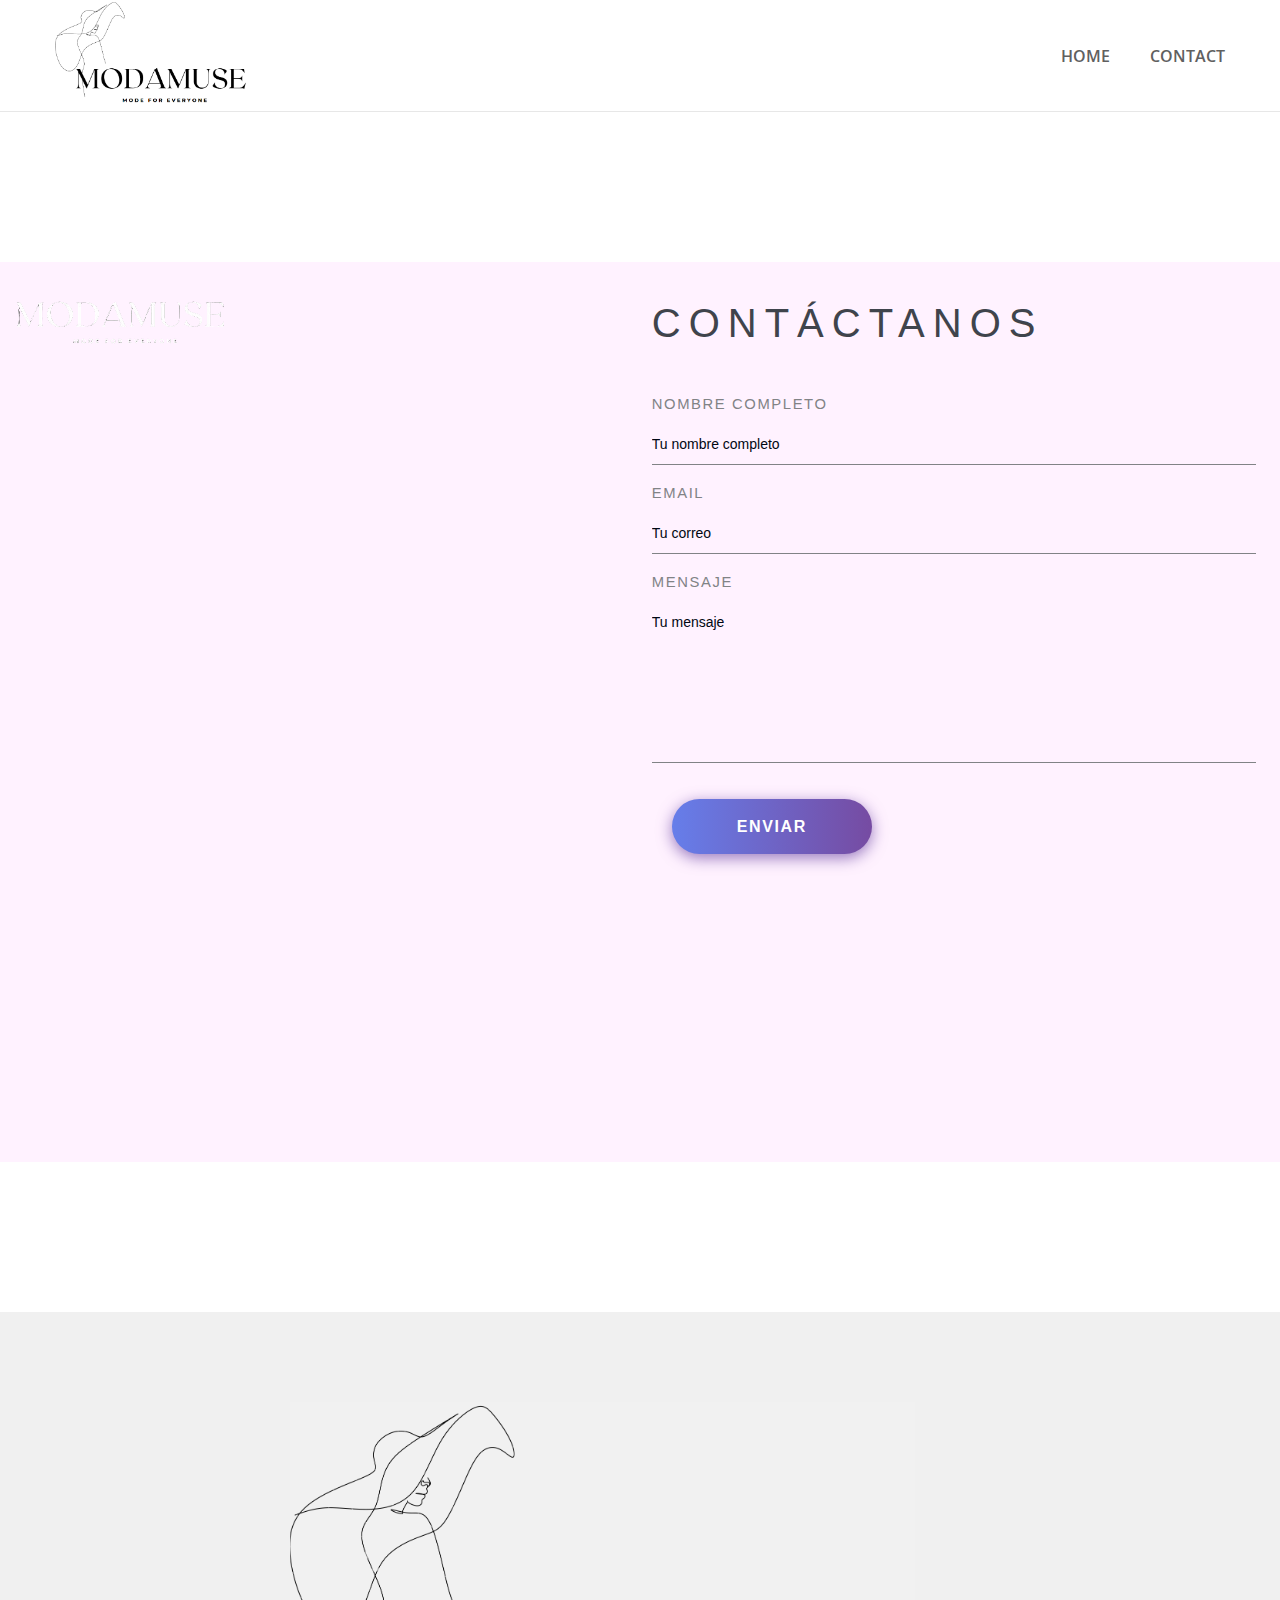
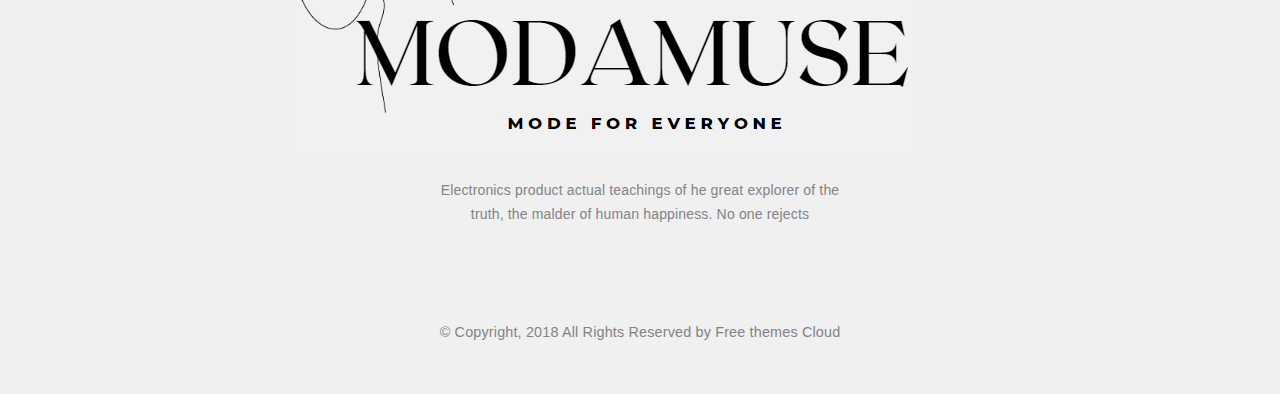
==== contact.html @ 62aa448e "Add" ====
<!doctype html>
<html class="no-js" lang="en">

<head>
    <meta charset="utf-8">
    <meta http-equiv="x-ua-compatible" content="ie=edge">
    <title>E&E - Electronics eCommerce Bootstrap4 HTML Template</title>
    <meta name="description" content="">
    <meta name="viewport" content="width=device-width, initial-scale=1">
    <!-- Favicon -->
    <link rel="shortcut icon" type="image/x-icon" href="assets/images/favicon.ico">
    
    <!-- CSS
	============================================ -->
   
    <!-- Bootstrap CSS -->
    <link rel="stylesheet" href="assets/css/bootstrap.min.css">
    
    <!-- Icon Font CSS -->
    <link rel="stylesheet" href="assets/css/icon-font.min.css">
    
    <!-- Plugins CSS -->
    <link rel="stylesheet" href="assets/css/plugins.css">
    
    <!-- Main Style CSS -->
    <link rel="stylesheet" href="assets/css/style.css">
    
    <!-- Modernizer JS -->
    <script src="assets/js/vendor/modernizr-2.8.3.min.js"></script>
</head>

<body>
    <!-- Header Section Start -->
<div class="header-section section">



    <!-- Header Bottom Start -->
    <div class="header-bottom header-bottom-one header-sticky" style="border-bottom: 1px solid rgba(0, 0, 0, 0.096);">
        <div class="container">
            <div class="row align-items-center justify-content-between">

                <div class="col mt-15 mb-15">
                    <!-- Logo Start -->
                    <div class="header-logo">
                        <a href="index.html">
                            <img src="assets/images/logomoda.png" alt="E&E - Electronics eCommerce Bootstrap4 HTML Template">
                            <img class="theme-dark" src="assets/images/logo-light.png" alt="E&E - Electronics eCommerce Bootstrap4 HTML Template">
                        </a>
                    </div><!-- Logo End -->
                </div>

                <div class="col order-12 order-lg-2 order-xl-2 d-none d-lg-block">
                    <!-- Main Menu Start -->
                    <div class="main-menu">
                        <nav>
                            <ul>
                                <li class="activ"><a href="index.html">HOME</a></li>                               
                                <li><a href="contact.html">CONTACT</a></li>
                            </ul>
                        </nav>
                    </div><!-- Main Menu End -->
                </div>

                
                
                <!-- Mobile Menu -->
                <div class="mobile-menu order-12 d-block d-lg-none col" style=""></div>

            </div>
        </div>
    </div><!-- Header Bottom End -->

    <div class="separación">

    </div>


    <div class="contact-container">
  <div class="left-col">
    <img class="logo" src="assets/images/modamusemini.png"/>
  </div>
  <div class="right-col">
    <div class="theme-switch-wrapper">
    <label class="theme-switch" for="checkbox">
       
        <div class="slider round"></div>
  </label>
  
</div>
    
    <h1>Contáctanos</h1>
  
    
    <form id="contact-form" method="post">
      <label for="name">Nombre Completo</label>
  <input type="text" id="name" name="name" placeholder="Tu nombre completo" required>
      <label for="email">Email</label>
  <input type="email" id="email" name="email" placeholder="Tu correo" required>
      <label for="message">Mensaje</label>
  <textarea rows="6" placeholder="Tu mensaje" id="message" name="message" required></textarea>
      <!--<a href="javascript:void(0)">--><button id="submit" class="btn-hover color-3">ENVIAR</button><!--</a>-->
  
</form>
<div id="error"></div>
<div id="success-msg"></div>
  </div>
</div>

<div class="separación">

</div>

<!-- Footer Section Start -->
<div class="footer-section section bg-ivory" style="background-color: #f0f0f0;">
   
    <!-- Footer Top Section Start -->
    <div class="footer-top-section section pt-90 pb-50">
        <div class="container">
           
            <!-- Footer Widget Start -->
            <div class="row">
                <div class="col mb-90">
                    <div class="footer-widget text-center">
                        <div class="footer-logo">
                            <img src="assets/images/footerlogo.png" alt="E&E - Electronics eCommerce Bootstrap4 HTML Template">
                            <img class="theme-dark" src="assets/images/logo-light.png" alt="E&E - Electronics eCommerce Bootstrap4 HTML Template">
                        </div>
                        <p>Electronics product actual teachings of  he great explorer of the truth, the malder of human happiness. No one rejects</p>
                    </div>
                </div>
            </div><!-- Footer Widget End -->
            
           
    <!-- Footer Bottom Section Start -->

        <div class="container" style="text-align: center;">
      
                
                <!-- Footer Copyright -->
            
                    <p ><b>&copy; Copyright, 2018 All Rights Reserved by <a href="https://freethemescloud.com/">Free themes Cloud</a></b></p>

                
               
                

        </div>

    
</div><!-- Footer Section End -->

    <!-- jQuery JS -->
<script src="assets/js/vendor/jquery-1.12.4.min.js"></script>
<!-- Popper JS -->
<script src="assets/js/popper.min.js"></script>
<!-- Bootstrap JS -->
<script src="assets/js/bootstrap.min.js"></script>
<!-- Plugins JS -->
<script src="assets/js/plugins.js"></script>

<!-- Main JS -->
<script src="assets/js/main.js"></script>
</body>

</html>
---- assets/css/icon-font.min.css ----
/**
 * @package IcoFont by ShapeBootstrap - https://shapebootstrap.net
 * @version 1.0.0 Beta
 * @author IcoFont http://icofont.com
 * @copyright Copyright (c) 2016 IcoFont
 * @license - http://icofont.com/license/
*/
@font-face{font-family:icofont;src:url(../fonts/icofont.eot?v=1.0.0-beta);src:url(../fonts/icofont.eot?v=1.0.0-beta#iefix) format('embedded-opentype'),url(../fonts/icofont.ttf?v=1.0.0-beta) format('truetype'),url(../fonts/icofont.woff?v=1.0.0-beta) format('woff'),url(../fonts/icofont.svg?v=1.0.0-beta#icofont) format('svg');font-weight:400;font-style:normal}.icofont{font-family:IcoFont!important;speak:none;font-style:normal;font-weight:400;font-variant:normal;text-transform:none;line-height:1;-webkit-font-smoothing:antialiased;-moz-osx-font-smoothing:grayscale}.icofont-angry-monster:before{content:"\e901"}.icofont-bathtub:before{content:"\e902"}.icofont-bird-wings:before{content:"\e903"}.icofont-bow:before{content:"\e904"}.icofont-brain-alt:before{content:"\e905"}.icofont-butterfly-alt:before{content:"\e906"}.icofont-castle:before{content:"\e907"}.icofont-circuit:before{content:"\e908"}.icofont-dart:before{content:"\e909"}.icofont-dice-alt:before{content:"\e90a"}.icofont-disability-race:before{content:"\e90b"}.icofont-diving-goggle:before{content:"\e90c"}.icofont-fire-alt:before{content:"\e90d"}.icofont-flame-torch:before{content:"\e90e"}.icofont-flora-flower:before{content:"\e90f"}.icofont-flora:before{content:"\e910"}.icofont-gift-box:before{content:"\e911"}.icofont-halloween-pumpkin:before{content:"\e912"}.icofont-hand-power:before{content:"\e913"}.icofont-hand-thunder:before{content:"\e914"}.icofont-king-crown:before{content:"\e915"}.icofont-king-monster:before{content:"\e916"}.icofont-love:before{content:"\e917"}.icofont-magician-hat:before{content:"\e918"}.icofont-native-american:before{content:"\e919"}.icofont-open-eye:before{content:"\e91a"}.icofont-owl-look:before{content:"\e91b"}.icofont-phoenix:before{content:"\e91c"}.icofont-queen-crown:before{content:"\e91d"}.icofont-robot-face:before{content:"\e91e"}.icofont-sand-clock:before{content:"\e91f"}.icofont-shield-alt:before{content:"\e920"}.icofont-ship-wheel:before{content:"\e921"}.icofont-skull-danger:before{content:"\e922"}.icofont-skull-face:before{content:"\e923"}.icofont-snail:before{content:"\e924"}.icofont-snow-alt:before{content:"\e925"}.icofont-snow-flake:before{content:"\e926"}.icofont-snowmobile:before{content:"\e927"}.icofont-space-shuttle:before{content:"\e928"}.icofont-star-shape:before{content:"\e929"}.icofont-swirl:before{content:"\e92a"}.icofont-tattoo-wing:before{content:"\e92b"}.icofont-throne:before{content:"\e92c"}.icofont-touch:before{content:"\e92d"}.icofont-tree-alt:before{content:"\e92e"}.icofont-triangle:before{content:"\e92f"}.icofont-unity-hand:before{content:"\e930"}.icofont-weed:before{content:"\e931"}.icofont-woman-bird:before{content:"\e932"}.icofont-animal-bat:before{content:"\e933"}.icofont-animal-bear-tracks:before{content:"\e934"}.icofont-animal-bear:before{content:"\e935"}.icofont-animal-bird-alt:before{content:"\e936"}.icofont-animal-bird:before{content:"\e937"}.icofont-animal-bone:before{content:"\e938"}.icofont-animal-bull:before{content:"\e939"}.icofont-animal-camel-alt:before{content:"\e93a"}.icofont-animal-camel-head:before{content:"\e93b"}.icofont-animal-camel:before{content:"\e93c"}.icofont-animal-cat-alt-1:before{content:"\e93d"}.icofont-animal-cat-alt-2:before{content:"\e93e"}.icofont-animal-cat-alt-3:before{content:"\e93f"}.icofont-animal-cat-alt-4:before{content:"\e940"}.icofont-animal-cat-with-dog:before{content:"\e941"}.icofont-animal-cat:before{content:"\e942"}.icofont-animal-cow-head:before{content:"\e943"}.icofont-animal-cow:before{content:"\e944"}.icofont-animal-crab:before{content:"\e945"}.icofont-animal-crocodile:before{content:"\e946"}.icofont-animal-deer-head:before{content:"\e947"}.icofont-animal-dog-alt:before{content:"\e948"}.icofont-animal-dog-barking:before{content:"\e949"}.icofont-animal-dog:before{content:"\e94a"}.icofont-animal-dolphin:before{content:"\e94b"}.icofont-animal-duck-tracks:before{content:"\e94c"}.icofont-animal-eagle-head:before{content:"\e94d"}.icofont-animal-eaten-fish:before{content:"\e94e"}.icofont-animal-elephant-alt:before{content:"\e94f"}.icofont-animal-elephant-head-alt:before{content:"\e950"}.icofont-animal-elephant-head:before{content:"\e951"}.icofont-animal-elephant:before{content:"\e952"}.icofont-animal-elk:before{content:"\e953"}.icofont-animal-fish-alt-1:before{content:"\e954"}.icofont-animal-fish-alt-2:before{content:"\e955"}.icofont-animal-fish-alt-3:before{content:"\e956"}.icofont-animal-fish-alt-4:before{content:"\e957"}.icofont-animal-fish:before{content:"\e958"}.icofont-animal-fox-alt:before{content:"\e959"}.icofont-animal-fox:before{content:"\e95a"}.icofont-animal-frog-tracks:before{content:"\e95b"}.icofont-animal-frog:before{content:"\e95c"}.icofont-animal-froggy:before{content:"\e95d"}.icofont-animal-giraffe-alt:before{content:"\e95e"}.icofont-animal-giraffe:before{content:"\e95f"}.icofont-animal-goat-head-alt-1:before{content:"\e960"}.icofont-animal-goat-head-alt-2:before{content:"\e961"}.icofont-animal-goat-head:before{content:"\e962"}.icofont-animal-gorilla:before{content:"\e963"}.icofont-animal-hen-tracks:before{content:"\e964"}.icofont-animal-horse-head-alt-1:before{content:"\e965"}.icofont-animal-horse-head-alt-2:before{content:"\e966"}.icofont-animal-horse-head:before{content:"\e967"}.icofont-animal-horse-tracks:before{content:"\e968"}.icofont-animal-jellyfish:before{content:"\e969"}.icofont-animal-kangaroo:before{content:"\e96a"}.icofont-animal-lemur:before{content:"\e96b"}.icofont-animal-lion-alt:before{content:"\e96c"}.icofont-animal-lion-head-alt:before{content:"\e96d"}.icofont-animal-lion-head:before{content:"\e96e"}.icofont-animal-lion:before{content:"\e96f"}.icofont-animal-monkey-alt-1:before{content:"\e970"}.icofont-animal-monkey-alt-2:before{content:"\e971"}.icofont-animal-monkey-alt-3:before{content:"\e972"}.icofont-animal-monkey:before{content:"\e973"}.icofont-animal-octopus-alt:before{content:"\e974"}.icofont-animal-octopus:before{content:"\e975"}.icofont-animal-owl:before{content:"\e976"}.icofont-animal-panda-alt:before{content:"\e977"}.icofont-animal-panda:before{content:"\e978"}.icofont-animal-panther:before{content:"\e979"}.icofont-animal-parrot-lip:before{content:"\e97a"}.icofont-animal-parrot:before{content:"\e97b"}.icofont-animal-paw:before{content:"\e97c"}.icofont-animal-pelican:before{content:"\e97d"}.icofont-animal-penguin:before{content:"\e97e"}.icofont-animal-pig-alt:before{content:"\e97f"}.icofont-animal-pig:before{content:"\e980"}.icofont-animal-pigeon-alt:before{content:"\e981"}.icofont-animal-pigeon:before{content:"\e982"}.icofont-animal-pigeons:before{content:"\e983"}.icofont-animal-rabbit-running:before{content:"\e984"}.icofont-animal-rat-alt:before{content:"\e985"}.icofont-animal-rhino-head:before{content:"\e986"}.icofont-animal-rhino:before{content:"\e987"}.icofont-animal-rooster:before{content:"\e988"}.icofont-animal-seahorse:before{content:"\e989"}.icofont-animal-seal:before{content:"\e98a"}.icofont-animal-shrimp:before{content:"\e98b"}.icofont-animal-snail-alt-1:before{content:"\e98c"}.icofont-animal-snail-alt-2:before{content:"\e98d"}.icofont-animal-snail:before{content:"\e98e"}.icofont-animal-snake:before{content:"\e98f"}.icofont-animal-squid:before{content:"\e990"}.icofont-animal-squirrel:before{content:"\e991"}.icofont-animal-tiger-alt:before{content:"\e992"}.icofont-animal-tiger:before{content:"\e993"}.icofont-animal-turtle:before{content:"\e994"}.icofont-animal-whale:before{content:"\e995"}.icofont-animal-woodpecker:before{content:"\e996"}.icofont-animal-zebra:before{content:"\e997"}.icofont-brand-acer:before{content:"\e998"}.icofont-brand-adidas:before{content:"\e999"}.icofont-brand-adobe:before{content:"\e99a"}.icofont-brand-air-new-zealand:before{content:"\e99b"}.icofont-brand-airbnb:before{content:"\e99c"}.icofont-brand-aircell:before{content:"\e99d"}.icofont-brand-airtel:before{content:"\e99e"}.icofont-brand-alcatel:before{content:"\e99f"}.icofont-brand-alibaba:before{content:"\e9a0"}.icofont-brand-aliexpress:before{content:"\e9a1"}.icofont-brand-alipay:before{content:"\e9a2"}.icofont-brand-amazon:before{content:"\e9a3"}.icofont-brand-amd:before{content:"\e9a4"}.icofont-brand-american-airlines:before{content:"\e9a5"}.icofont-brand-android-robot:before{content:"\e9a6"}.icofont-brand-android:before{content:"\e9a7"}.icofont-brand-aol:before{content:"\e9a8"}.icofont-brand-apple:before{content:"\e9a9"}.icofont-brand-appstore:before{content:"\e9aa"}.icofont-brand-asus:before{content:"\e9ab"}.icofont-brand-ati:before{content:"\e9ac"}.icofont-brand-att:before{content:"\e9ad"}.icofont-brand-audi:before{content:"\e9ae"}.icofont-brand-axiata:before{content:"\e9af"}.icofont-brand-bada:before{content:"\e9b0"}.icofont-brand-bbc:before{content:"\e9b1"}.icofont-brand-bing:before{content:"\e9b2"}.icofont-brand-blackberry:before{content:"\e9b3"}.icofont-brand-bmw:before{content:"\e9b4"}.icofont-brand-box:before{content:"\e9b5"}.icofont-brand-burger-king:before{content:"\e9b6"}.icofont-brand-business-insider:before{content:"\e9b7"}.icofont-brand-buzzfeed:before{content:"\e9b8"}.icofont-brand-cannon:before{content:"\e9b9"}.icofont-brand-casio:before{content:"\e9ba"}.icofont-brand-china-mobile:before{content:"\e9bb"}.icofont-brand-china-telecom:before{content:"\e9bc"}.icofont-brand-china-unicom:before{content:"\e9bd"}.icofont-brand-cisco:before{content:"\e9be"}.icofont-brand-citibank:before{content:"\e9bf"}.icofont-brand-cnet:before{content:"\e9c0"}.icofont-brand-cnn:before{content:"\e9c1"}.icofont-brand-cocal-cola:before{content:"\e9c2"}.icofont-brand-compaq:before{content:"\e9c3"}.icofont-brand-copy:before{content:"\e9c4"}.icofont-brand-debian:before{content:"\e9c5"}.icofont-brand-delicious:before{content:"\e9c6"}.icofont-brand-dell:before{content:"\e9c7"}.icofont-brand-designbump:before{content:"\e9c8"}.icofont-brand-designfloat:before{content:"\e9c9"}.icofont-brand-disney:before{content:"\e9ca"}.icofont-brand-dodge:before{content:"\e9cb"}.icofont-brand-dove:before{content:"\e9cc"}.icofont-brand-ebay:before{content:"\e9cd"}.icofont-brand-eleven:before{content:"\e9ce"}.icofont-brand-emirates:before{content:"\e9cf"}.icofont-brand-espn:before{content:"\e9d0"}.icofont-brand-etihad-airways:before{content:"\e9d1"}.icofont-brand-etisalat:before{content:"\e9d2"}.icofont-brand-etsy:before{content:"\e9d3"}.icofont-brand-facebook:before{content:"\e9d4"}.icofont-brand-fastrack:before{content:"\e9d5"}.icofont-brand-fedex:before{content:"\e9d6"}.icofont-brand-ferrari:before{content:"\e9d7"}.icofont-brand-fitbit:before{content:"\e9d8"}.icofont-brand-flikr:before{content:"\e9d9"}.icofont-brand-forbes:before{content:"\e9da"}.icofont-brand-foursquare:before{content:"\e9db"}.icofont-brand-fox:before{content:"\e9dc"}.icofont-brand-foxconn:before{content:"\e9dd"}.icofont-brand-fujitsu:before{content:"\e9de"}.icofont-brand-general-electric:before{content:"\e9df"}.icofont-brand-gillette:before{content:"\e9e0"}.icofont-brand-gizmodo:before{content:"\e9e1"}.icofont-brand-gnome:before{content:"\e9e2"}.icofont-brand-google:before{content:"\e9e3"}.icofont-brand-gopro:before{content:"\e9e4"}.icofont-brand-gucci:before{content:"\e9e5"}.icofont-brand-hallmark:before{content:"\e9e6"}.icofont-brand-hi5:before{content:"\e9e7"}.icofont-brand-honda:before{content:"\e9e8"}.icofont-brand-hp:before{content:"\e9e9"}.icofont-brand-hsbc:before{content:"\e9ea"}.icofont-brand-htc:before{content:"\e9eb"}.icofont-brand-huawei:before{content:"\e9ec"}.icofont-brand-hulu:before{content:"\e9ed"}.icofont-brand-hyundai:before{content:"\e9ee"}.icofont-brand-ibm:before{content:"\e9ef"}.icofont-brand-icofont:before{content:"\e9f0"}.icofont-brand-icq:before{content:"\e9f1"}.icofont-brand-ikea:before{content:"\e9f2"}.icofont-brand-imdb:before{content:"\e9f3"}.icofont-brand-indiegogo:before{content:"\e9f4"}.icofont-brand-intel:before{content:"\e9f5"}.icofont-brand-ipair:before{content:"\e9f6"}.icofont-brand-jaguar:before{content:"\e9f7"}.icofont-brand-java:before{content:"\e9f8"}.icofont-brand-joomshaper:before{content:"\e9f9"}.icofont-brand-kickstarter:before{content:"\e9fa"}.icofont-brand-kik:before{content:"\e9fb"}.icofont-brand-lastfm:before{content:"\e9fc"}.icofont-brand-lego:before{content:"\e9fd"}.icofont-brand-lenovo:before{content:"\e9fe"}.icofont-brand-levis:before{content:"\e9ff"}.icofont-brand-lexus:before{content:"\ea00"}.icofont-brand-lg:before{content:"\ea01"}.icofont-brand-life-hacker:before{content:"\ea02"}.icofont-brand-line-messenger:before{content:"\ea03"}.icofont-brand-linkedin:before{content:"\ea04"}.icofont-brand-linux-mint:before{content:"\ea05"}.icofont-brand-linux:before{content:"\ea06"}.icofont-brand-lionix:before{content:"\ea07"}.icofont-brand-live-messenger:before{content:"\ea08"}.icofont-brand-loreal:before{content:"\ea09"}.icofont-brand-louis-vuitton:before{content:"\ea0a"}.icofont-brand-mac-os:before{content:"\ea0b"}.icofont-brand-marvel-app:before{content:"\ea0c"}.icofont-brand-mashable:before{content:"\ea0d"}.icofont-brand-mazda:before{content:"\ea0e"}.icofont-brand-mcdonals:before{content:"\ea0f"}.icofont-brand-mercedes:before{content:"\ea10"}.icofont-brand-micromax:before{content:"\ea11"}.icofont-brand-microsoft:before{content:"\ea12"}.icofont-brand-mobileme:before{content:"\ea13"}.icofont-brand-mobily:before{content:"\ea14"}.icofont-brand-motorola:before{content:"\ea15"}.icofont-brand-msi:before{content:"\ea16"}.icofont-brand-mts:before{content:"\ea17"}.icofont-brand-myspace:before{content:"\ea18"}.icofont-brand-mytv:before{content:"\ea19"}.icofont-brand-nasa:before{content:"\ea1a"}.icofont-brand-natgeo:before{content:"\ea1b"}.icofont-brand-nbc:before{content:"\ea1c"}.icofont-brand-nescafe:before{content:"\ea1d"}.icofont-brand-nestle:before{content:"\ea1e"}.icofont-brand-netflix:before{content:"\ea1f"}.icofont-brand-nexus:before{content:"\ea20"}.icofont-brand-nike:before{content:"\ea21"}.icofont-brand-nokia:before{content:"\ea22"}.icofont-brand-nvidia:before{content:"\ea23"}.icofont-brand-omega:before{content:"\ea24"}.icofont-brand-opensuse:before{content:"\ea25"}.icofont-brand-oracle:before{content:"\ea26"}.icofont-brand-panasonic:before{content:"\ea27"}.icofont-brand-paypal:before{content:"\ea28"}.icofont-brand-pepsi:before{content:"\ea29"}.icofont-brand-philips:before{content:"\ea2a"}.icofont-brand-pizza-hut:before{content:"\ea2b"}.icofont-brand-playstation:before{content:"\ea2c"}.icofont-brand-puma:before{content:"\ea2d"}.icofont-brand-qatar-air:before{content:"\ea2e"}.icofont-brand-qvc:before{content:"\ea2f"}.icofont-brand-readernaut:before{content:"\ea30"}.icofont-brand-redbull:before{content:"\ea31"}.icofont-brand-reebok:before{content:"\ea32"}.icofont-brand-reuters:before{content:"\ea33"}.icofont-brand-Samsome:before{content:"\ea34"}.icofont-brand-sap:before{content:"\ea35"}.icofont-brand-saudia-airlines:before{content:"\ea36"}.icofont-brand-scribd:before{content:"\ea37"}.icofont-brand-shell:before{content:"\ea38"}.icofont-brand-siemens:before{content:"\ea39"}.icofont-brand-sk-telecom:before{content:"\ea3a"}.icofont-brand-slideshare:before{content:"\ea3b"}.icofont-brand-smashing-magazine:before{content:"\ea3c"}.icofont-brand-snapchat:before{content:"\ea3d"}.icofont-brand-sony-ericsson:before{content:"\ea3e"}.icofont-brand-sony:before{content:"\ea3f"}.icofont-brand-soundcloud:before{content:"\ea40"}.icofont-brand-sprint:before{content:"\ea41"}.icofont-brand-squidoo:before{content:"\ea42"}.icofont-brand-starbucks:before{content:"\ea43"}.icofont-brand-stc:before{content:"\ea44"}.icofont-brand-steam:before{content:"\ea45"}.icofont-brand-suzuki:before{content:"\ea46"}.icofont-brand-symbian:before{content:"\ea47"}.icofont-brand-t-mobile:before{content:"\ea48"}.icofont-brand-tango:before{content:"\ea49"}.icofont-brand-target:before{content:"\ea4a"}.icofont-brand-tata-indicom:before{content:"\ea4b"}.icofont-brand-techcrunch:before{content:"\ea4c"}.icofont-brand-telenor:before{content:"\ea4d"}.icofont-brand-teliasonera:before{content:"\ea4e"}.icofont-brand-tesla:before{content:"\ea4f"}.icofont-brand-the-verge:before{content:"\ea50"}.icofont-brand-thenextweb:before{content:"\ea51"}.icofont-brand-toshiba:before{content:"\ea52"}.icofont-brand-toyota:before{content:"\ea53"}.icofont-brand-tribenet:before{content:"\ea54"}.icofont-brand-ubuntu:before{content:"\ea55"}.icofont-brand-unilever:before{content:"\ea56"}.icofont-brand-vaio:before{content:"\ea57"}.icofont-brand-verizon:before{content:"\ea58"}.icofont-brand-viber:before{content:"\ea59"}.icofont-brand-vodafone:before{content:"\ea5a"}.icofont-brand-volkswagen:before{content:"\ea5b"}.icofont-brand-walmart:before{content:"\ea5c"}.icofont-brand-warnerbros:before{content:"\ea5d"}.icofont-brand-whatsapp:before{content:"\ea5e"}.icofont-brand-wikipedia:before{content:"\ea5f"}.icofont-brand-windows:before{content:"\ea60"}.icofont-brand-wire:before{content:"\ea61"}.icofont-brand-yahoobuzz:before{content:"\ea62"}.icofont-brand-yamaha:before{content:"\ea63"}.icofont-brand-youtube:before{content:"\ea64"}.icofont-brand-zain:before{content:"\ea65"}.icofont-bank-alt:before{content:"\ea66"}.icofont-barcode:before{content:"\ea67"}.icofont-basket:before{content:"\ea68"}.icofont-bill-alt:before{content:"\ea69"}.icofont-billboard:before{content:"\ea6a"}.icofont-briefcase-alt-1:before{content:"\ea6b"}.icofont-briefcase-alt-2:before{content:"\ea6c"}.icofont-building-alt:before{content:"\ea6d"}.icofont-businessman:before{content:"\ea6e"}.icofont-businesswoman:before{content:"\ea6f"}.icofont-cart-alt:before{content:"\ea70"}.icofont-chair:before{content:"\ea71"}.icofont-clip:before{content:"\ea72"}.icofont-coins:before{content:"\ea73"}.icofont-company:before{content:"\ea74"}.icofont-contact-add:before{content:"\ea75"}.icofont-deal:before{content:"\ea76"}.icofont-files:before{content:"\ea77"}.icofont-growth:before{content:"\ea78"}.icofont-id-card:before{content:"\ea79"}.icofont-idea:before{content:"\ea7a"}.icofont-list:before{content:"\ea7b"}.icofont-meeting-add:before{content:"\ea7c"}.icofont-money-bag:before{content:"\ea7d"}.icofont-people:before{content:"\ea7e"}.icofont-pie-chart:before{content:"\ea7f"}.icofont-presentation-alt:before{content:"\ea80"}.icofont-stamp:before{content:"\ea81"}.icofont-stock-mobile:before{content:"\ea82"}.icofont-support:before{content:"\ea83"}.icofont-tasks-alt:before{content:"\ea84"}.icofont-wheel:before{content:"\ea85"}.icofont-chart-arrows-axis:before{content:"\ea86"}.icofont-chart-bar-graph:before{content:"\ea87"}.icofont-chart-flow-alt-1:before{content:"\ea88"}.icofont-chart-flow-alt-2:before{content:"\ea89"}.icofont-chart-flow:before{content:"\ea8a"}.icofont-chart-histogram-alt:before{content:"\ea8b"}.icofont-chart-histogram:before{content:"\ea8c"}.icofont-chart-line-alt:before{content:"\ea8d"}.icofont-chart-line:before{content:"\ea8e"}.icofont-chart-pie-alt:before{content:"\ea8f"}.icofont-chart-pie:before{content:"\ea90"}.icofont-chart-radar-graph:before{content:"\ea91"}.icofont-cur-afghani-false:before{content:"\ea92"}.icofont-cur-afghani-minus:before{content:"\ea93"}.icofont-cur-afghani-plus:before{content:"\ea94"}.icofont-cur-afghani-true:before{content:"\ea95"}.icofont-cur-afghani:before{content:"\ea96"}.icofont-cur-baht-false:before{content:"\ea97"}.icofont-cur-baht-minus:before{content:"\ea98"}.icofont-cur-baht-plus:before{content:"\ea99"}.icofont-cur-baht-true:before{content:"\ea9a"}.icofont-cur-baht:before{content:"\ea9b"}.icofont-cur-bitcoin-false:before{content:"\ea9c"}.icofont-cur-bitcoin-minus:before{content:"\ea9d"}.icofont-cur-bitcoin-plus:before{content:"\ea9e"}.icofont-cur-bitcoin-true:before{content:"\ea9f"}.icofont-cur-bitcoin:before{content:"\eaa0"}.icofont-cur-dollar-flase:before{content:"\eaa1"}.icofont-cur-dollar-minus:before{content:"\eaa2"}.icofont-cur-dollar-plus:before{content:"\eaa3"}.icofont-cur-dollar-true:before{content:"\eaa4"}.icofont-cur-dollar:before{content:"\eaa5"}.icofont-cur-dong-false:before{content:"\eaa6"}.icofont-cur-dong-minus:before{content:"\eaa7"}.icofont-cur-dong-plus:before{content:"\eaa8"}.icofont-cur-dong-true:before{content:"\eaa9"}.icofont-cur-dong:before{content:"\eaaa"}.icofont-cur-euro-false:before{content:"\eaab"}.icofont-cur-euro-minus:before{content:"\eaac"}.icofont-cur-euro-plus:before{content:"\eaad"}.icofont-cur-euro-true:before{content:"\eaae"}.icofont-cur-euro:before{content:"\eaaf"}.icofont-cur-frank-false:before{content:"\eab0"}.icofont-cur-frank-minus:before{content:"\eab1"}.icofont-cur-frank-plus:before{content:"\eab2"}.icofont-cur-frank-true:before{content:"\eab3"}.icofont-cur-frank:before{content:"\eab4"}.icofont-cur-hryvnia-false:before{content:"\eab5"}.icofont-cur-hryvnia-minus:before{content:"\eab6"}.icofont-cur-hryvnia-plus:before{content:"\eab7"}.icofont-cur-hryvnia-true:before{content:"\eab8"}.icofont-cur-hryvnia:before{content:"\eab9"}.icofont-cur-lira-false:before{content:"\eaba"}.icofont-cur-lira-minus:before{content:"\eabb"}.icofont-cur-lira-plus:before{content:"\eabc"}.icofont-cur-lira-true:before{content:"\eabd"}.icofont-cur-lira:before{content:"\eabe"}.icofont-cur-peseta-false:before{content:"\eabf"}.icofont-cur-peseta-minus:before{content:"\eac0"}.icofont-cur-peseta-plus:before{content:"\eac1"}.icofont-cur-peseta-true:before{content:"\eac2"}.icofont-cur-peseta:before{content:"\eac3"}.icofont-cur-peso-false:before{content:"\eac4"}.icofont-cur-peso-minus:before{content:"\eac5"}.icofont-cur-peso-plus:before{content:"\eac6"}.icofont-cur-peso-true:before{content:"\eac7"}.icofont-cur-peso:before{content:"\eac8"}.icofont-cur-pound-false:before{content:"\eac9"}.icofont-cur-pound-minus:before{content:"\eaca"}.icofont-cur-pound-plus:before{content:"\eacb"}.icofont-cur-pound-true:before{content:"\eacc"}.icofont-cur-pound:before{content:"\eacd"}.icofont-cur-renminbi-false:before{content:"\eace"}.icofont-cur-renminbi-minus:before{content:"\eacf"}.icofont-cur-renminbi-plus:before{content:"\ead0"}.icofont-cur-renminbi-true:before{content:"\ead1"}.icofont-cur-renminbi:before{content:"\ead2"}.icofont-cur-riyal-false:before{content:"\ead3"}.icofont-cur-riyal-minus:before{content:"\ead4"}.icofont-cur-riyal-plus:before{content:"\ead5"}.icofont-cur-riyal-true:before{content:"\ead6"}.icofont-cur-riyal:before{content:"\ead7"}.icofont-cur-rouble-false:before{content:"\ead8"}.icofont-cur-rouble-minus:before{content:"\ead9"}.icofont-cur-rouble-plus:before{content:"\eada"}.icofont-cur-rouble-true:before{content:"\eadb"}.icofont-cur-rouble:before{content:"\eadc"}.icofont-cur-rupee-false:before{content:"\eadd"}.icofont-cur-rupee-minus:before{content:"\eade"}.icofont-cur-rupee-plus:before{content:"\eadf"}.icofont-cur-rupee-true:before{content:"\eae0"}.icofont-cur-rupee:before{content:"\eae1"}.icofont-cur-taka-false:before{content:"\eae2"}.icofont-cur-taka-minus:before{content:"\eae3"}.icofont-cur-taka-plus:before{content:"\eae4"}.icofont-cur-taka-true:before{content:"\eae5"}.icofont-cur-taka:before{content:"\eae6"}.icofont-cur-turkish-lira-false:before{content:"\eae7"}.icofont-cur-turkish-lira-minus:before{content:"\eae8"}.icofont-cur-turkish-lira-plus:before{content:"\eae9"}.icofont-cur-turkish-lira-true:before{content:"\eaea"}.icofont-cur-turkish-lira:before{content:"\eaeb"}.icofont-cur-won-false:before{content:"\eaec"}.icofont-cur-won-minus:before{content:"\eaed"}.icofont-cur-won-plus:before{content:"\eaee"}.icofont-cur-won-true:before{content:"\eaef"}.icofont-cur-won:before{content:"\eaf0"}.icofont-cur-yen-false:before{content:"\eaf1"}.icofont-cur-yen-minus:before{content:"\eaf2"}.icofont-cur-yen-plus:before{content:"\eaf3"}.icofont-cur-yen-true:before{content:"\eaf4"}.icofont-cur-yen:before{content:"\eaf5"}.icofont-android-nexus:before{content:"\eaf6"}.icofont-android-tablet:before{content:"\eaf7"}.icofont-apple-watch:before{content:"\eaf8"}.icofont-drwaing-tablet:before{content:"\eaf9"}.icofont-earphone:before{content:"\eafa"}.icofont-flash-drive:before{content:"\eafb"}.icofont-game-control:before{content:"\eafc"}.icofont-headphone-alt:before{content:"\eafd"}.icofont-htc-one:before{content:"\eafe"}.icofont-imac:before{content:"\eaff"}.icofont-ipad-touch:before{content:"\eb00"}.icofont-iphone:before{content:"\eb01"}.icofont-ipod-nano:before{content:"\eb02"}.icofont-ipod-touch:before{content:"\eb03"}.icofont-keyboard-alt:before{content:"\eb04"}.icofont-keyboard-wireless:before{content:"\eb05"}.icofont-laptop-alt:before{content:"\eb06"}.icofont-macbook:before{content:"\eb07"}.icofont-magic-mouse:before{content:"\eb08"}.icofont-microphone-alt:before{content:"\eb09"}.icofont-monitor:before{content:"\eb0a"}.icofont-mouse:before{content:"\eb0b"}.icofont-nintendo:before{content:"\eb0c"}.icofont-playstation:before{content:"\eb0d"}.icofont-psvita:before{content:"\eb0e"}.icofont-radio-mic:before{content:"\eb0f"}.icofont-refrigerator:before{content:"\eb10"}.icofont-Samsome-galaxy:before{content:"\eb11"}.icofont-surface-tablet:before{content:"\eb12"}.icofont-washing-machine:before{content:"\eb13"}.icofont-wifi-router:before{content:"\eb14"}.icofont-wii-u:before{content:"\eb15"}.icofont-windows-lumia:before{content:"\eb16"}.icofont-wireless-mouse:before{content:"\eb17"}.icofont-xbox-360:before{content:"\eb18"}.icofont-arrow-down:before{content:"\eb19"}.icofont-arrow-left:before{content:"\eb1a"}.icofont-arrow-right:before{content:"\eb1b"}.icofont-arrow-up:before{content:"\eb1c"}.icofont-block-down:before{content:"\eb1d"}.icofont-block-left:before{content:"\eb1e"}.icofont-block-right:before{content:"\eb1f"}.icofont-block-up:before{content:"\eb20"}.icofont-bubble-down:before{content:"\eb21"}.icofont-bubble-left:before{content:"\eb22"}.icofont-bubble-right:before{content:"\eb23"}.icofont-bubble-up:before{content:"\eb24"}.icofont-caret-down:before{content:"\eb25"}.icofont-caret-left:before{content:"\eb26"}.icofont-caret-right:before{content:"\eb27"}.icofont-caret-up:before{content:"\eb28"}.icofont-circled-down:before{content:"\eb29"}.icofont-circled-left:before{content:"\eb2a"}.icofont-circled-right:before{content:"\eb2b"}.icofont-circled-up:before{content:"\eb2c"}.icofont-collapse:before{content:"\eb2d"}.icofont-cursor-drag:before{content:"\eb2e"}.icofont-curved-double-left:before{content:"\eb2f"}.icofont-curved-double-right:before{content:"\eb30"}.icofont-curved-down:before{content:"\eb31"}.icofont-curved-left:before{content:"\eb32"}.icofont-curved-right:before{content:"\eb33"}.icofont-curved-up:before{content:"\eb34"}.icofont-dotted-down:before{content:"\eb35"}.icofont-dotted-left:before{content:"\eb36"}.icofont-dotted-right:before{content:"\eb37"}.icofont-dotted-up:before{content:"\eb38"}.icofont-double-left:before{content:"\eb39"}.icofont-double-right:before{content:"\eb3a"}.icofont-drag:before{content:"\eb3b"}.icofont-drag1:before{content:"\eb3c"}.icofont-drag2:before{content:"\eb3d"}.icofont-drag3:before{content:"\eb3e"}.icofont-expand-alt:before{content:"\eb3f"}.icofont-hand-down:before{content:"\eb40"}.icofont-hand-drag:before{content:"\eb41"}.icofont-hand-drag1:before{content:"\eb42"}.icofont-hand-drag2:before{content:"\eb43"}.icofont-hand-drawn-alt-down:before{content:"\eb44"}.icofont-hand-drawn-alt-left:before{content:"\eb45"}.icofont-hand-drawn-alt-right:before{content:"\eb46"}.icofont-hand-drawn-alt-up:before{content:"\eb47"}.icofont-hand-drawn-down:before{content:"\eb48"}.icofont-hand-drawn-left:before{content:"\eb49"}.icofont-hand-drawn-right:before{content:"\eb4a"}.icofont-hand-drawn-up:before{content:"\eb4b"}.icofont-hand-left:before{content:"\eb4c"}.icofont-hand-right:before{content:"\eb4d"}.icofont-hand-up:before{content:"\eb4e"}.icofont-line-block-down:before{content:"\eb4f"}.icofont-line-block-left:before{content:"\eb50"}.icofont-line-block-right:before{content:"\eb51"}.icofont-line-block-up:before{content:"\eb52"}.icofont-long-arrow-down:before{content:"\eb53"}.icofont-long-arrow-left:before{content:"\eb54"}.icofont-long-arrow-right:before{content:"\eb55"}.icofont-long-arrow-up:before{content:"\eb56"}.icofont-rounded-collapse:before{content:"\eb57"}.icofont-rounded-double-left:before{content:"\eb58"}.icofont-rounded-double-right:before{content:"\eb59"}.icofont-rounded-down:before{content:"\eb5a"}.icofont-rounded-expand:before{content:"\eb5b"}.icofont-rounded-left-down:before{content:"\eb5c"}.icofont-rounded-left-up:before{content:"\eb5d"}.icofont-rounded-left:before{content:"\eb5e"}.icofont-rounded-right-down:before{content:"\eb5f"}.icofont-rounded-right-up:before{content:"\eb60"}.icofont-rounded-right:before{content:"\eb61"}.icofont-rounded-up:before{content:"\eb62"}.icofont-scroll-bubble-down:before{content:"\eb63"}.icofont-scroll-bubble-left:before{content:"\eb64"}.icofont-scroll-bubble-right:before{content:"\eb65"}.icofont-scroll-bubble-up:before{content:"\eb66"}.icofont-scroll-double-down:before{content:"\eb67"}.icofont-scroll-double-left:before{content:"\eb68"}.icofont-scroll-double-right:before{content:"\eb69"}.icofont-scroll-double-up:before{content:"\eb6a"}.icofont-scroll-down:before{content:"\eb6b"}.icofont-scroll-left:before{content:"\eb6c"}.icofont-scroll-long-down:before{content:"\eb6d"}.icofont-scroll-long-left:before{content:"\eb6e"}.icofont-scroll-long-right:before{content:"\eb6f"}.icofont-scroll-long-up:before{content:"\eb70"}.icofont-scroll-right:before{content:"\eb71"}.icofont-scroll-up:before{content:"\eb72"}.icofont-simple-down:before{content:"\eb73"}.icofont-simple-left-down:before{content:"\eb74"}.icofont-simple-left-up:before{content:"\eb75"}.icofont-simple-left:before{content:"\eb76"}.icofont-simple-right-down:before{content:"\eb77"}.icofont-simple-right-up:before{content:"\eb78"}.icofont-simple-right:before{content:"\eb79"}.icofont-simple-up:before{content:"\eb7a"}.icofont-square-down:before{content:"\eb7b"}.icofont-square-left:before{content:"\eb7c"}.icofont-square-right:before{content:"\eb7d"}.icofont-square-up:before{content:"\eb7e"}.icofont-stylish-down:before{content:"\eb7f"}.icofont-stylish-left:before{content:"\eb80"}.icofont-stylish-right:before{content:"\eb81"}.icofont-stylish-up:before{content:"\eb82"}.icofont-swoosh-down:before{content:"\eb83"}.icofont-swoosh-left:before{content:"\eb84"}.icofont-swoosh-right:before{content:"\eb85"}.icofont-swoosh-up:before{content:"\eb86"}.icofont-thin-double-left:before{content:"\eb87"}.icofont-thin-double-right:before{content:"\eb88"}.icofont-thin-down:before{content:"\eb89"}.icofont-thin-left:before{content:"\eb8a"}.icofont-thin-right:before{content:"\eb8b"}.icofont-thin-up:before{content:"\eb8c"}.icofont-atom:before{content:"\eb8d"}.icofont-award:before{content:"\eb8e"}.icofont-bell-alt:before{content:"\eb8f"}.icofont-book-alt:before{content:"\eb90"}.icofont-brainstorming:before{content:"\eb91"}.icofont-certificate-alt-1:before{content:"\eb92"}.icofont-certificate-alt-2:before{content:"\eb93"}.icofont-dna-alt-2:before{content:"\eb94"}.icofont-education:before{content:"\eb95"}.icofont-electron:before{content:"\eb96"}.icofont-fountain-pen:before{content:"\eb97"}.icofont-globe-alt:before{content:"\eb98"}.icofont-graduate-alt:before{content:"\eb99"}.icofont-group-students:before{content:"\eb9a"}.icofont-hat-alt:before{content:"\eb9b"}.icofont-hat:before{content:"\eb9c"}.icofont-instrument:before{content:"\eb9d"}.icofont-lamp-light:before{content:"\eb9e"}.icofont-microscope-alt:before{content:"\eb9f"}.icofont-paper:before{content:"\eba0"}.icofont-pen-alt-4:before{content:"\eba1"}.icofont-pen-nib:before{content:"\eba2"}.icofont-pencil-alt-5:before{content:"\eba3"}.icofont-quill-pen:before{content:"\eba4"}.icofont-read-book-alt:before{content:"\eba5"}.icofont-read-book:before{content:"\eba6"}.icofont-school-bag:before{content:"\eba7"}.icofont-school-bus:before{content:"\eba8"}.icofont-student-alt:before{content:"\eba9"}.icofont-student:before{content:"\ebaa"}.icofont-teacher:before{content:"\ebab"}.icofont-test-bulb:before{content:"\ebac"}.icofont-test-tube-alt:before{content:"\ebad"}.icofont-university:before{content:"\ebae"}.icofont-emo-angry:before{content:"\ebaf"}.icofont-emo-astonished:before{content:"\ebb0"}.icofont-emo-confounded:before{content:"\ebb1"}.icofont-emo-confused:before{content:"\ebb2"}.icofont-emo-crying:before{content:"\ebb3"}.icofont-emo-dizzy:before{content:"\ebb4"}.icofont-emo-expressionless:before{content:"\ebb5"}.icofont-emo-heart-eyes:before{content:"\ebb6"}.icofont-emo-laughing:before{content:"\ebb7"}.icofont-emo-nerd-smile:before{content:"\ebb8"}.icofont-emo-open-mouth:before{content:"\ebb9"}.icofont-emo-rage:before{content:"\ebba"}.icofont-emo-rolling-eyes:before{content:"\ebbb"}.icofont-emo-sad:before{content:"\ebbc"}.icofont-emo-simple-smile:before{content:"\ebbd"}.icofont-emo-slightly-smile:before{content:"\ebbe"}.icofont-emo-smirk:before{content:"\ebbf"}.icofont-emo-stuck-out-tongue:before{content:"\ebc0"}.icofont-emo-wink-smile:before{content:"\ebc1"}.icofont-emo-worried:before{content:"\ebc2"}.icofont-architecture-alt:before{content:"\ebc3"}.icofont-architecture:before{content:"\ebc4"}.icofont-barricade:before{content:"\ebc5"}.icofont-bricks:before{content:"\ebc6"}.icofont-calculations:before{content:"\ebc7"}.icofont-cement-mix:before{content:"\ebc8"}.icofont-cement-mixer:before{content:"\ebc9"}.icofont-danger-zone:before{content:"\ebca"}.icofont-drill:before{content:"\ebcb"}.icofont-eco-energy:before{content:"\ebcc"}.icofont-eco-environmen:before{content:"\ebcd"}.icofont-energy-air:before{content:"\ebce"}.icofont-energy-oil:before{content:"\ebcf"}.icofont-energy-savings:before{content:"\ebd0"}.icofont-energy-solar:before{content:"\ebd1"}.icofont-energy-water:before{content:"\ebd2"}.icofont-engineer:before{content:"\ebd3"}.icofont-fire-extinguisher-alt:before{content:"\ebd4"}.icofont-fix-tools:before{content:"\ebd5"}.icofont-glue-oil:before{content:"\ebd6"}.icofont-hammer-alt:before{content:"\ebd7"}.icofont-help-robot:before{content:"\ebd8"}.icofont-industries-alt-1:before{content:"\ebd9"}.icofont-industries-alt-2:before{content:"\ebda"}.icofont-industries-alt-3:before{content:"\ebdb"}.icofont-industries-alt-4:before{content:"\ebdc"}.icofont-industries-alt-5:before{content:"\ebdd"}.icofont-industries:before{content:"\ebde"}.icofont-labour:before{content:"\ebdf"}.icofont-mining:before{content:"\ebe0"}.icofont-paint-brush:before{content:"\ebe1"}.icofont-pollution:before{content:"\ebe2"}.icofont-power-zone:before{content:"\ebe3"}.icofont-radio-active:before{content:"\ebe4"}.icofont-recycle-alt:before{content:"\ebe5"}.icofont-recycling-man:before{content:"\ebe6"}.icofont-safety-hat-light:before{content:"\ebe7"}.icofont-safety-hat:before{content:"\ebe8"}.icofont-saw:before{content:"\ebe9"}.icofont-screw-driver:before{content:"\ebea"}.icofont-settings-alt:before{content:"\ebeb"}.icofont-tools-alt-1:before{content:"\ebec"}.icofont-tools-alt-2:before{content:"\ebed"}.icofont-tools-bag:before{content:"\ebee"}.icofont-trolley:before{content:"\ebef"}.icofont-trowel:before{content:"\ebf0"}.icofont-under-construction-alt:before{content:"\ebf1"}.icofont-under-construction:before{content:"\ebf2"}.icofont-vehicle-cement:before{content:"\ebf3"}.icofont-vehicle-crane:before{content:"\ebf4"}.icofont-vehicle-delivery-van:before{content:"\ebf5"}.icofont-vehicle-dozer:before{content:"\ebf6"}.icofont-vehicle-excavator:before{content:"\ebf7"}.icofont-vehicle-trucktor:before{content:"\ebf8"}.icofont-vehicle-wrecking:before{content:"\ebf9"}.icofont-worker-group:before{content:"\ebfa"}.icofont-worker:before{content:"\ebfb"}.icofont-wrench:before{content:"\ebfc"}.icofont-file-audio:before{content:"\ebfd"}.icofont-file-avi-mp4:before{content:"\ebfe"}.icofont-file-bmp:before{content:"\ebff"}.icofont-file-code:before{content:"\ec00"}.icofont-file-css:before{content:"\ec01"}.icofont-file-document:before{content:"\ec02"}.icofont-file-eps:before{content:"\ec03"}.icofont-file-excel:before{content:"\ec04"}.icofont-file-exe:before{content:"\ec05"}.icofont-file-file:before{content:"\ec06"}.icofont-file-flv:before{content:"\ec07"}.icofont-file-gif:before{content:"\ec08"}.icofont-file-html5:before{content:"\ec09"}.icofont-file-image:before{content:"\ec0a"}.icofont-file-iso:before{content:"\ec0b"}.icofont-file-java:before{content:"\ec0c"}.icofont-file-javascript:before{content:"\ec0d"}.icofont-file-jpg:before{content:"\ec0e"}.icofont-file-midi:before{content:"\ec0f"}.icofont-file-mov:before{content:"\ec10"}.icofont-file-mp3:before{content:"\ec11"}.icofont-file-pdf:before{content:"\ec12"}.icofont-file-php:before{content:"\ec13"}.icofont-file-png:before{content:"\ec14"}.icofont-file-powerpoint:before{content:"\ec15"}.icofont-file-presentation:before{content:"\ec16"}.icofont-file-psb:before{content:"\ec17"}.icofont-file-psd:before{content:"\ec18"}.icofont-file-python:before{content:"\ec19"}.icofont-file-ruby:before{content:"\ec1a"}.icofont-file-spreadsheet:before{content:"\ec1b"}.icofont-file-sql:before{content:"\ec1c"}.icofont-file-svg:before{content:"\ec1d"}.icofont-file-text:before{content:"\ec1e"}.icofont-file-tiff:before{content:"\ec1f"}.icofont-file-video:before{content:"\ec20"}.icofont-file-wave:before{content:"\ec21"}.icofont-file-wmv:before{content:"\ec22"}.icofont-file-word:before{content:"\ec23"}.icofont-file-zip:before{content:"\ec24"}.icofont-apple:before{content:"\ec25"}.icofont-arabian-coffee:before{content:"\ec26"}.icofont-artichoke:before{content:"\ec27"}.icofont-asparagus:before{content:"\ec28"}.icofont-avocado:before{content:"\ec29"}.icofont-baby-food:before{content:"\ec2a"}.icofont-banana:before{content:"\ec2b"}.icofont-bbq:before{content:"\ec2c"}.icofont-beans:before{content:"\ec2d"}.icofont-beer:before{content:"\ec2e"}.icofont-bell-pepper-capsicum:before{content:"\ec2f"}.icofont-birthday-cake:before{content:"\ec30"}.icofont-bread:before{content:"\ec31"}.icofont-broccoli:before{content:"\ec32"}.icofont-burger:before{content:"\ec33"}.icofont-cabbage:before{content:"\ec34"}.icofont-carrot:before{content:"\ec35"}.icofont-cauli-flower:before{content:"\ec36"}.icofont-cheese:before{content:"\ec37"}.icofont-chef:before{content:"\ec38"}.icofont-cherry:before{content:"\ec39"}.icofont-chicken-fry:before{content:"\ec3a"}.icofont-chicken:before{content:"\ec3b"}.icofont-cocktail:before{content:"\ec3c"}.icofont-coconut:before{content:"\ec3d"}.icofont-coffee-alt:before{content:"\ec3e"}.icofont-coffee-mug:before{content:"\ec3f"}.icofont-coffee-pot:before{content:"\ec40"}.icofont-cola:before{content:"\ec41"}.icofont-corn:before{content:"\ec42"}.icofont-croissant:before{content:"\ec43"}.icofont-crop-plant:before{content:"\ec44"}.icofont-cucumber:before{content:"\ec45"}.icofont-cup-cake:before{content:"\ec46"}.icofont-dining-table:before{content:"\ec47"}.icofont-donut:before{content:"\ec48"}.icofont-egg-plant:before{content:"\ec49"}.icofont-egg-poached:before{content:"\ec4a"}.icofont-farmer:before{content:"\ec4b"}.icofont-farmer1:before{content:"\ec4c"}.icofont-fast-food:before{content:"\ec4d"}.icofont-fish:before{content:"\ec4e"}.icofont-food-basket:before{content:"\ec4f"}.icofont-food-cart:before{content:"\ec50"}.icofont-fork-and-knife:before{content:"\ec51"}.icofont-french-fries:before{content:"\ec52"}.icofont-fresh-juice:before{content:"\ec53"}.icofont-fruits:before{content:"\ec54"}.icofont-grapes:before{content:"\ec55"}.icofont-honey:before{content:"\ec56"}.icofont-hot-dog:before{content:"\ec57"}.icofont-hotel-alt:before{content:"\ec58"}.icofont-ice-cream-alt:before{content:"\ec59"}.icofont-ice-cream:before{content:"\ec5a"}.icofont-ketchup:before{content:"\ec5b"}.icofont-kiwi:before{content:"\ec5c"}.icofont-layered-cake:before{content:"\ec5d"}.icofont-lemon-alt:before{content:"\ec5e"}.icofont-lobster:before{content:"\ec5f"}.icofont-mango:before{content:"\ec60"}.icofont-milk:before{content:"\ec61"}.icofont-mushroom:before{content:"\ec62"}.icofont-noodles:before{content:"\ec63"}.icofont-onion:before{content:"\ec64"}.icofont-orange:before{content:"\ec65"}.icofont-pear:before{content:"\ec66"}.icofont-peas:before{content:"\ec67"}.icofont-pepper:before{content:"\ec68"}.icofont-pie-alt:before{content:"\ec69"}.icofont-pineapple:before{content:"\ec6a"}.icofont-pizza-slice:before{content:"\ec6b"}.icofont-pizza:before{content:"\ec6c"}.icofont-plant:before{content:"\ec6d"}.icofont-popcorn:before{content:"\ec6e"}.icofont-potato:before{content:"\ec6f"}.icofont-pumpkin:before{content:"\ec70"}.icofont-raddish:before{content:"\ec71"}.icofont-restaurant-menu:before{content:"\ec72"}.icofont-restaurant:before{content:"\ec73"}.icofont-salt-and-pepper:before{content:"\ec74"}.icofont-sandwich:before{content:"\ec75"}.icofont-sausage:before{content:"\ec76"}.icofont-shrimp:before{content:"\ec77"}.icofont-sof-drinks:before{content:"\ec78"}.icofont-soup-bowl:before{content:"\ec79"}.icofont-spoon-and-fork:before{content:"\ec7a"}.icofont-steak:before{content:"\ec7b"}.icofont-strawberry:before{content:"\ec7c"}.icofont-sub-sandwich:before{content:"\ec7d"}.icofont-sushi:before{content:"\ec7e"}.icofont-taco:before{content:"\ec7f"}.icofont-tea-pot:before{content:"\ec80"}.icofont-tea:before{content:"\ec81"}.icofont-tomato:before{content:"\ec82"}.icofont-waiter-alt:before{content:"\ec83"}.icofont-watermelon:before{content:"\ec84"}.icofont-wheat:before{content:"\ec85"}.icofont-abc:before{content:"\ec86"}.icofont-baby-cloth:before{content:"\ec87"}.icofont-baby-milk-bottle:before{content:"\ec88"}.icofont-baby-trolley:before{content:"\ec89"}.icofont-back-pack:before{content:"\ec8a"}.icofont-candy:before{content:"\ec8b"}.icofont-cycling:before{content:"\ec8c"}.icofont-holding-hands:before{content:"\ec8d"}.icofont-infant-nipple:before{content:"\ec8e"}.icofont-kids-scooter:before{content:"\ec8f"}.icofont-safety-pin:before{content:"\ec90"}.icofont-teddy-bear:before{content:"\ec91"}.icofont-toy-ball:before{content:"\ec92"}.icofont-toy-cat:before{content:"\ec93"}.icofont-toy-duck:before{content:"\ec94"}.icofont-toy-elephant:before{content:"\ec95"}.icofont-toy-hand:before{content:"\ec96"}.icofont-toy-horse:before{content:"\ec97"}.icofont-toy-lattu:before{content:"\ec98"}.icofont-toy-train:before{content:"\ec99"}.icofont-unique-idea:before{content:"\ec9a"}.icofont-bag-alt:before{content:"\ec9b"}.icofont-burglar:before{content:"\ec9c"}.icofont-cannon-firing:before{content:"\ec9d"}.icofont-cc-camera:before{content:"\ec9e"}.icofont-cop-badge:before{content:"\ec9f"}.icofont-cop:before{content:"\eca0"}.icofont-court-hammer:before{content:"\eca1"}.icofont-court:before{content:"\eca2"}.icofont-finger-print:before{content:"\eca3"}.icofont-handcuff-alt:before{content:"\eca4"}.icofont-handcuff:before{content:"\eca5"}.icofont-investigation:before{content:"\eca6"}.icofont-investigator:before{content:"\eca7"}.icofont-jail:before{content:"\eca8"}.icofont-judge:before{content:"\eca9"}.icofont-law-alt-1:before{content:"\ecaa"}.icofont-law-alt-2:before{content:"\ecab"}.icofont-law-alt-3:before{content:"\ecac"}.icofont-law-book:before{content:"\ecad"}.icofont-law-document:before{content:"\ecae"}.icofont-law:before{content:"\ecaf"}.icofont-lawyer-alt-1:before{content:"\ecb0"}.icofont-lawyer-alt-2:before{content:"\ecb1"}.icofont-lawyer:before{content:"\ecb2"}.icofont-order:before{content:"\ecb3"}.icofont-pistol:before{content:"\ecb4"}.icofont-police-badge:before{content:"\ecb5"}.icofont-police-cap:before{content:"\ecb6"}.icofont-police-car-alt-1:before{content:"\ecb7"}.icofont-police-car-alt-2:before{content:"\ecb8"}.icofont-police-hat:before{content:"\ecb9"}.icofont-police-van:before{content:"\ecba"}.icofont-police:before{content:"\ecbb"}.icofont-protect:before{content:"\ecbc"}.icofont-scales:before{content:"\ecbd"}.icofont-thief-alt:before{content:"\ecbe"}.icofont-thief:before{content:"\ecbf"}.icofont-abacus-alt:before{content:"\ecc0"}.icofont-abacus:before{content:"\ecc1"}.icofont-angle:before{content:"\ecc2"}.icofont-calculator-alt-1:before{content:"\ecc3"}.icofont-calculator-alt-2:before{content:"\ecc4"}.icofont-circle-ruler-alt:before{content:"\ecc5"}.icofont-circle-ruler:before{content:"\ecc6"}.icofont-compass-alt-1:before{content:"\ecc7"}.icofont-compass-alt-2:before{content:"\ecc8"}.icofont-compass-alt-3:before{content:"\ecc9"}.icofont-compass-alt-4:before{content:"\ecca"}.icofont-degrees-alt-1:before{content:"\eccb"}.icofont-degrees-alt-2:before{content:"\eccc"}.icofont-degrees:before{content:"\eccd"}.icofont-golden-ratio:before{content:"\ecce"}.icofont-marker-alt-1:before{content:"\eccf"}.icofont-marker-alt-2:before{content:"\ecd0"}.icofont-marker-alt-3:before{content:"\ecd1"}.icofont-mathematical-alt-1:before{content:"\ecd2"}.icofont-mathematical-alt-2:before{content:"\ecd3"}.icofont-mathematical:before{content:"\ecd4"}.icofont-pen-alt-1:before{content:"\ecd5"}.icofont-pen-alt-2:before{content:"\ecd6"}.icofont-pen-alt-3:before{content:"\ecd7"}.icofont-pen-holder-alt-1:before{content:"\ecd8"}.icofont-pen-holder:before{content:"\ecd9"}.icofont-pencil-alt-1:before{content:"\ecda"}.icofont-pencil-alt-2:before{content:"\ecdb"}.icofont-pencil-alt-3:before{content:"\ecdc"}.icofont-pencil-alt-4:before{content:"\ecdd"}.icofont-ruler-alt-1:before{content:"\ecde"}.icofont-ruler-alt-2:before{content:"\ecdf"}.icofont-ruler-compass-alt:before{content:"\ece0"}.icofont-ruler-compass:before{content:"\ece1"}.icofont-ruler-pencil-alt-1:before{content:"\ece2"}.icofont-ruler-pencil-alt-2:before{content:"\ece3"}.icofont-ruler-pencil:before{content:"\ece4"}.icofont-ruler:before{content:"\ece5"}.icofont-rulers-alt:before{content:"\ece6"}.icofont-rulers:before{content:"\ece7"}.icofont-square-root:before{content:"\ece8"}.icofont-aids:before{content:"\ece9"}.icofont-ambulance:before{content:"\ecea"}.icofont-autism:before{content:"\eceb"}.icofont-bandage:before{content:"\ecec"}.icofont-bed-patient:before{content:"\eced"}.icofont-blind:before{content:"\ecee"}.icofont-blood-drop:before{content:"\ecef"}.icofont-blood-test:before{content:"\ecf0"}.icofont-blood:before{content:"\ecf1"}.icofont-capsule:before{content:"\ecf2"}.icofont-crutches:before{content:"\ecf3"}.icofont-dna-alt-1:before{content:"\ecf4"}.icofont-dna:before{content:"\ecf5"}.icofont-doctor-alt:before{content:"\ecf6"}.icofont-doctor:before{content:"\ecf7"}.icofont-drug-pack:before{content:"\ecf8"}.icofont-drug:before{content:"\ecf9"}.icofont-eye-alt:before{content:"\ecfa"}.icofont-first-aid-alt:before{content:"\ecfb"}.icofont-garbage:before{content:"\ecfc"}.icofont-heart-alt:before{content:"\ecfd"}.icofont-heartbeat:before{content:"\ecfe"}.icofont-herbal:before{content:"\ecff"}.icofont-hospital:before{content:"\ed00"}.icofont-icu:before{content:"\ed01"}.icofont-injection-syringe:before{content:"\ed02"}.icofont-laboratory:before{content:"\ed03"}.icofont-medical-sign-alt:before{content:"\ed04"}.icofont-medical-sign:before{content:"\ed05"}.icofont-nurse-alt:before{content:"\ed06"}.icofont-nurse:before{content:"\ed07"}.icofont-nursing-home:before{content:"\ed08"}.icofont-operation-theater:before{content:"\ed09"}.icofont-paralysis-disability:before{content:"\ed0a"}.icofont-pills:before{content:"\ed0b"}.icofont-prescription:before{content:"\ed0c"}.icofont-pulse:before{content:"\ed0d"}.icofont-stethoscope-alt:before{content:"\ed0e"}.icofont-stethoscope:before{content:"\ed0f"}.icofont-stretcher:before{content:"\ed10"}.icofont-surgeon-alt:before{content:"\ed11"}.icofont-surgeon:before{content:"\ed12"}.icofont-tablets:before{content:"\ed13"}.icofont-test-bottle:before{content:"\ed14"}.icofont-test-tube:before{content:"\ed15"}.icofont-thermometer-alt:before{content:"\ed16"}.icofont-tooth:before{content:"\ed17"}.icofont-xray:before{content:"\ed18"}.icofont-ui-add:before{content:"\ed19"}.icofont-ui-alarm:before{content:"\ed1a"}.icofont-ui-battery:before{content:"\ed1b"}.icofont-ui-block:before{content:"\ed1c"}.icofont-ui-bluetooth:before{content:"\ed1d"}.icofont-ui-brightness:before{content:"\ed1e"}.icofont-ui-browser:before{content:"\ed1f"}.icofont-ui-calculator:before{content:"\ed20"}.icofont-ui-calendar:before{content:"\ed21"}.icofont-ui-call:before{content:"\ed22"}.icofont-ui-camera:before{content:"\ed23"}.icofont-ui-cart:before{content:"\ed24"}.icofont-ui-cell-phone:before{content:"\ed25"}.icofont-ui-chat:before{content:"\ed26"}.icofont-ui-check:before{content:"\ed27"}.icofont-ui-clip-board:before{content:"\ed28"}.icofont-ui-clip:before{content:"\ed29"}.icofont-ui-clock:before{content:"\ed2a"}.icofont-ui-close:before{content:"\ed2b"}.icofont-ui-contact-list:before{content:"\ed2c"}.icofont-ui-copy:before{content:"\ed2d"}.icofont-ui-cut:before{content:"\ed2e"}.icofont-ui-delete:before{content:"\ed2f"}.icofont-ui-dial-phone:before{content:"\ed30"}.icofont-ui-edit:before{content:"\ed31"}.icofont-ui-email:before{content:"\ed32"}.icofont-ui-file:before{content:"\ed33"}.icofont-ui-fire-wall:before{content:"\ed34"}.icofont-ui-flash-light:before{content:"\ed35"}.icofont-ui-flight:before{content:"\ed36"}.icofont-ui-folder:before{content:"\ed37"}.icofont-ui-game:before{content:"\ed38"}.icofont-ui-handicapped:before{content:"\ed39"}.icofont-ui-head-phone:before{content:"\ed3a"}.icofont-ui-home:before{content:"\ed3b"}.icofont-ui-image:before{content:"\ed3c"}.icofont-ui-keyboard:before{content:"\ed3d"}.icofont-ui-laoding:before{content:"\ed3e"}.icofont-ui-lock:before{content:"\ed3f"}.icofont-ui-love-add:before{content:"\ed40"}.icofont-ui-love-broken:before{content:"\ed41"}.icofont-ui-love-remove:before{content:"\ed42"}.icofont-ui-love:before{content:"\ed43"}.icofont-ui-map:before{content:"\ed44"}.icofont-ui-message:before{content:"\ed45"}.icofont-ui-messaging:before{content:"\ed46"}.icofont-ui-movie:before{content:"\ed47"}.icofont-ui-music-player:before{content:"\ed48"}.icofont-ui-music:before{content:"\ed49"}.icofont-ui-mute:before{content:"\ed4a"}.icofont-ui-network:before{content:"\ed4b"}.icofont-ui-next:before{content:"\ed4c"}.icofont-ui-note:before{content:"\ed4d"}.icofont-ui-office:before{content:"\ed4e"}.icofont-ui-password:before{content:"\ed4f"}.icofont-ui-pause:before{content:"\ed50"}.icofont-ui-play-stop:before{content:"\ed51"}.icofont-ui-play:before{content:"\ed52"}.icofont-ui-pointer:before{content:"\ed53"}.icofont-ui-power:before{content:"\ed54"}.icofont-ui-press:before{content:"\ed55"}.icofont-ui-previous:before{content:"\ed56"}.icofont-ui-rate-add:before{content:"\ed57"}.icofont-ui-rate-blank:before{content:"\ed58"}.icofont-ui-rate-remove:before{content:"\ed59"}.icofont-ui-rating:before{content:"\ed5a"}.icofont-ui-record:before{content:"\ed5b"}.icofont-ui-remove:before{content:"\ed5c"}.icofont-ui-reply:before{content:"\ed5d"}.icofont-ui-rotation:before{content:"\ed5e"}.icofont-ui-rss:before{content:"\ed5f"}.icofont-ui-search:before{content:"\ed60"}.icofont-ui-settings:before{content:"\ed61"}.icofont-ui-social-link:before{content:"\ed62"}.icofont-ui-tag:before{content:"\ed63"}.icofont-ui-text-chat:before{content:"\ed64"}.icofont-ui-text-loading:before{content:"\ed65"}.icofont-ui-theme:before{content:"\ed66"}.icofont-ui-timer:before{content:"\ed67"}.icofont-ui-touch-phone:before{content:"\ed68"}.icofont-ui-travel:before{content:"\ed69"}.icofont-ui-unlock:before{content:"\ed6a"}.icofont-ui-user-group:before{content:"\ed6b"}.icofont-ui-user:before{content:"\ed6c"}.icofont-ui-v-card:before{content:"\ed6d"}.icofont-ui-video-chat:before{content:"\ed6e"}.icofont-ui-video-message:before{content:"\ed6f"}.icofont-ui-video-play:before{content:"\ed70"}.icofont-ui-video:before{content:"\ed71"}.icofont-ui-volume:before{content:"\ed72"}.icofont-ui-weather:before{content:"\ed73"}.icofont-ui-wifi:before{content:"\ed74"}.icofont-ui-zoom-in:before{content:"\ed75"}.icofont-ui-zoom-out:before{content:"\ed76"}.icofont-cassette-player:before{content:"\ed77"}.icofont-cassette:before{content:"\ed78"}.icofont-forward:before{content:"\ed79"}.icofont-game:before{content:"\ed7a"}.icofont-guiter:before{content:"\ed7b"}.icofont-headphone-alt-1:before{content:"\ed7c"}.icofont-headphone-alt-2:before{content:"\ed7d"}.icofont-headphone-alt-3:before{content:"\ed7e"}.icofont-listening:before{content:"\ed7f"}.icofont-megaphone-alt:before{content:"\ed80"}.icofont-megaphone:before{content:"\ed81"}.icofont-movie:before{content:"\ed82"}.icofont-mp3-player:before{content:"\ed83"}.icofont-multimedia:before{content:"\ed84"}.icofont-music-disk:before{content:"\ed85"}.icofont-music-note:before{content:"\ed86"}.icofont-pause:before{content:"\ed87"}.icofont-play-alt-1:before{content:"\ed88"}.icofont-play-alt-2:before{content:"\ed89"}.icofont-play-alt-3:before{content:"\ed8a"}.icofont-play-pause:before{content:"\ed8b"}.icofont-record:before{content:"\ed8c"}.icofont-retro-music-disk:before{content:"\ed8d"}.icofont-rewind:before{content:"\ed8e"}.icofont-song-notes:before{content:"\ed8f"}.icofont-sound-wave-alt:before{content:"\ed90"}.icofont-sound-wave:before{content:"\ed91"}.icofont-stop:before{content:"\ed92"}.icofont-video-alt:before{content:"\ed93"}.icofont-video-cam:before{content:"\ed94"}.icofont-volume-bar:before{content:"\ed95"}.icofont-volume-mute:before{content:"\ed96"}.icofont-youtube-play:before{content:"\ed97"}.icofont-amazon-alt:before{content:"\ed98"}.icofont-amazon:before{content:"\ed99"}.icofont-american-express-alt:before{content:"\ed9a"}.icofont-american-express:before{content:"\ed9b"}.icofont-apple-pay-alt:before{content:"\ed9c"}.icofont-apple-pay:before{content:"\ed9d"}.icofont-bank-transfer-alt:before{content:"\ed9e"}.icofont-bank-transfer:before{content:"\ed9f"}.icofont-braintree-alt:before{content:"\eda0"}.icofont-braintree:before{content:"\eda1"}.icofont-cash-on-delivery-alt:before{content:"\eda2"}.icofont-cash-on-delivery:before{content:"\eda3"}.icofont-checkout-alt:before{content:"\eda4"}.icofont-checkout:before{content:"\eda5"}.icofont-diners-club-alt-1:before{content:"\eda6"}.icofont-diners-club-alt-2:before{content:"\eda7"}.icofont-diners-club-alt-3:before{content:"\eda8"}.icofont-diners-club:before{content:"\eda9"}.icofont-discover-alt:before{content:"\edaa"}.icofont-discover:before{content:"\edab"}.icofont-eway-alt:before{content:"\edac"}.icofont-eway:before{content:"\edad"}.icofont-google-wallet-alt-1:before{content:"\edae"}.icofont-google-wallet-alt-2:before{content:"\edaf"}.icofont-google-wallet-alt-3:before{content:"\edb0"}.icofont-google-wallet:before{content:"\edb1"}.icofont-jcb-alt:before{content:"\edb2"}.icofont-jcb:before{content:"\edb3"}.icofont-maestro-alt:before{content:"\edb4"}.icofont-maestro:before{content:"\edb5"}.icofont-mastercard-alt:before{content:"\edb6"}.icofont-mastercard:before{content:"\edb7"}.icofont-payoneer-alt:before{content:"\edb8"}.icofont-payoneer:before{content:"\edb9"}.icofont-paypal-alt:before{content:"\edba"}.icofont-paypal:before{content:"\edbb"}.icofont-sage-alt:before{content:"\edbc"}.icofont-sage:before{content:"\edbd"}.icofont-skrill-alt:before{content:"\edbe"}.icofont-skrill:before{content:"\edbf"}.icofont-stripe-alt:before{content:"\edc0"}.icofont-stripe:before{content:"\edc1"}.icofont-visa-alt:before{content:"\edc2"}.icofont-visa-electron:before{content:"\edc3"}.icofont-visa:before{content:"\edc4"}.icofont-western-union-alt:before{content:"\edc5"}.icofont-western-union:before{content:"\edc6"}.icofont-boy:before{content:"\edc7"}.icofont-business-man-alt-1:before{content:"\edc8"}.icofont-business-man-alt-2:before{content:"\edc9"}.icofont-business-man-alt-3:before{content:"\edca"}.icofont-business-man:before{content:"\edcb"}.icofont-funky-man:before{content:"\edcc"}.icofont-girl-alt:before{content:"\edcd"}.icofont-girl:before{content:"\edce"}.icofont-hotel-boy-alt:before{content:"\edcf"}.icofont-hotel-boy:before{content:"\edd0"}.icofont-man-in-glasses:before{content:"\edd1"}.icofont-user-alt-1:before{content:"\edd2"}.icofont-user-alt-2:before{content:"\edd3"}.icofont-user-alt-3:before{content:"\edd4"}.icofont-user-alt-4:before{content:"\edd5"}.icofont-user-alt-5:before{content:"\edd6"}.icofont-user-alt-6:before{content:"\edd7"}.icofont-user-alt-7:before{content:"\edd8"}.icofont-user-female:before{content:"\edd9"}.icofont-user-male:before{content:"\edda"}.icofont-user-suited:before{content:"\eddb"}.icofont-user:before{content:"\eddc"}.icofont-users-alt-1:before{content:"\eddd"}.icofont-users-alt-2:before{content:"\edde"}.icofont-users-alt-3:before{content:"\eddf"}.icofont-users-alt-4:before{content:"\ede0"}.icofont-users-alt-5:before{content:"\ede1"}.icofont-users-alt-6:before{content:"\ede2"}.icofont-users-social:before{content:"\ede3"}.icofont-users:before{content:"\ede4"}.icofont-waiter:before{content:"\ede5"}.icofont-woman-in-glasses:before{content:"\ede6"}.icofont-document-search:before{content:"\ede7"}.icofont-folder-search:before{content:"\ede8"}.icofont-home-search:before{content:"\ede9"}.icofont-job-search:before{content:"\edea"}.icofont-map-search:before{content:"\edeb"}.icofont-restaurant-search:before{content:"\edec"}.icofont-search-alt-1:before{content:"\eded"}.icofont-search-alt-2:before{content:"\edee"}.icofont-search:before{content:"\edef"}.icofont-stock-search:before{content:"\edf0"}.icofont-user-search:before{content:"\edf1"}.icofont-social-aim:before{content:"\edf2"}.icofont-social-badoo:before{content:"\edf3"}.icofont-social-bebo:before{content:"\edf4"}.icofont-social-behance:before{content:"\edf5"}.icofont-social-blogger:before{content:"\edf6"}.icofont-social-bootstrap:before{content:"\edf7"}.icofont-social-brightkite:before{content:"\edf8"}.icofont-social-cloudapp:before{content:"\edf9"}.icofont-social-concrete5:before{content:"\edfa"}.icofont-social-designbump:before{content:"\edfb"}.icofont-social-designfloat:before{content:"\edfc"}.icofont-social-deviantart:before{content:"\edfd"}.icofont-social-digg:before{content:"\edfe"}.icofont-social-dotcms:before{content:"\edff"}.icofont-social-dribble:before{content:"\ee00"}.icofont-social-dropbox:before{content:"\ee01"}.icofont-brand-drupal:before{content:"\ee02"}.icofont-social-ebuddy:before{content:"\ee03"}.icofont-social-ello:before{content:"\ee04"}.icofont-social-ember:before{content:"\ee05"}.icofont-social-envato:before{content:"\ee06"}.icofont-social-evernote:before{content:"\ee07"}.icofont-social-facebook:before{content:"\ee08"}.icofont-social-feedburner:before{content:"\ee09"}.icofont-social-folkd:before{content:"\ee0a"}.icofont-social-friendfeed:before{content:"\ee0b"}.icofont-social-ghost:before{content:"\ee0c"}.icofont-social-github:before{content:"\ee0d"}.icofont-social-gnome:before{content:"\ee0e"}.icofont-social-google-buzz:before{content:"\ee0f"}.icofont-social-google-map:before{content:"\ee10"}.icofont-social-google-plus:before{content:"\ee11"}.icofont-social-google-talk:before{content:"\ee12"}.icofont-social-hype-machine:before{content:"\ee13"}.icofont-social-instagram:before{content:"\ee14"}.icofont-brand-joomla:before{content:"\ee15"}.icofont-social-kickstarter:before{content:"\ee16"}.icofont-social-line:before{content:"\ee17"}.icofont-social-linux-mint:before{content:"\ee18"}.icofont-social-livejournal:before{content:"\ee19"}.icofont-social-magento:before{content:"\ee1a"}.icofont-social-meetup:before{content:"\ee1b"}.icofont-social-mixx:before{content:"\ee1c"}.icofont-social-newsvine:before{content:"\ee1d"}.icofont-social-nimbuss:before{content:"\ee1e"}.icofont-social-opencart:before{content:"\ee1f"}.icofont-social-oscommerce:before{content:"\ee20"}.icofont-social-pandora:before{content:"\ee21"}.icofont-social-picasa:before{content:"\ee22"}.icofont-social-pinterest:before{content:"\ee23"}.icofont-social-prestashop:before{content:"\ee24"}.icofont-social-qik:before{content:"\ee25"}.icofont-social-readernaut:before{content:"\ee26"}.icofont-social-reddit:before{content:"\ee27"}.icofont-social-rss:before{content:"\ee28"}.icofont-social-shopify:before{content:"\ee29"}.icofont-social-silverstripe:before{content:"\ee2a"}.icofont-social-skype:before{content:"\ee2b"}.icofont-social-slashdot:before{content:"\ee2c"}.icofont-social-smugmug:before{content:"\ee2d"}.icofont-social-steam:before{content:"\ee2e"}.icofont-social-stumbleupon:before{content:"\ee2f"}.icofont-social-technorati:before{content:"\ee30"}.icofont-social-telegram:before{content:"\ee31"}.icofont-social-tinder:before{content:"\ee32"}.icofont-social-tumblr:before{content:"\ee33"}.icofont-social-twitter:before{content:"\ee34"}.icofont-social-typo3:before{content:"\ee35"}.icofont-social-ubercart:before{content:"\ee36"}.icofont-social-viber:before{content:"\ee37"}.icofont-social-viddler:before{content:"\ee38"}.icofont-social-vimeo:before{content:"\ee39"}.icofont-social-vine:before{content:"\ee3a"}.icofont-social-virb:before{content:"\ee3b"}.icofont-social-virtuemart:before{content:"\ee3c"}.icofont-social-wechat:before{content:"\ee3d"}.icofont-brand-wordpress:before{content:"\ee3e"}.icofont-social-xing:before{content:"\ee3f"}.icofont-social-yahoo:before{content:"\ee40"}.icofont-social-yelp:before{content:"\ee41"}.icofont-social-zencart:before{content:"\ee42"}.icofont-badminton-birdie:before{content:"\ee43"}.icofont-baseball:before{content:"\ee44"}.icofont-baseballer:before{content:"\ee45"}.icofont-basketball-hoop:before{content:"\ee46"}.icofont-basketball:before{content:"\ee47"}.icofont-billiard-ball:before{content:"\ee48"}.icofont-boot-alt-1:before{content:"\ee49"}.icofont-boot-alt-2:before{content:"\ee4a"}.icofont-bowling-alt:before{content:"\ee4b"}.icofont-bowling:before{content:"\ee4c"}.icofont-canoe:before{content:"\ee4d"}.icofont-cheer-leader:before{content:"\ee4e"}.icofont-climbing:before{content:"\ee4f"}.icofont-corner:before{content:"\ee50"}.icofont-cyclist:before{content:"\ee51"}.icofont-dumbbell-alt:before{content:"\ee52"}.icofont-dumbbell:before{content:"\ee53"}.icofont-field-alt:before{content:"\ee54"}.icofont-field:before{content:"\ee55"}.icofont-football-alt:before{content:"\ee56"}.icofont-foul:before{content:"\ee57"}.icofont-goal-keeper:before{content:"\ee58"}.icofont-goal:before{content:"\ee59"}.icofont-golf-alt:before{content:"\ee5a"}.icofont-golf-bag:before{content:"\ee5b"}.icofont-golf-field:before{content:"\ee5c"}.icofont-golf:before{content:"\ee5d"}.icofont-golfer:before{content:"\ee5e"}.icofont-gym-alt-1:before{content:"\ee5f"}.icofont-gym-alt-2:before{content:"\ee60"}.icofont-gym-alt-3:before{content:"\ee61"}.icofont-gym:before{content:"\ee62"}.icofont-hand-grippers:before{content:"\ee63"}.icofont-heart-beat-alt:before{content:"\ee64"}.icofont-helmet:before{content:"\ee65"}.icofont-hockey-alt:before{content:"\ee66"}.icofont-hockey:before{content:"\ee67"}.icofont-ice-skate:before{content:"\ee68"}.icofont-jersey-alt:before{content:"\ee69"}.icofont-jersey:before{content:"\ee6a"}.icofont-jumping:before{content:"\ee6b"}.icofont-kick:before{content:"\ee6c"}.icofont-leg:before{content:"\ee6d"}.icofont-match-review:before{content:"\ee6e"}.icofont-medal-alt:before{content:"\ee6f"}.icofont-muscle-alt:before{content:"\ee70"}.icofont-muscle:before{content:"\ee71"}.icofont-offside:before{content:"\ee72"}.icofont-olympic-logo:before{content:"\ee73"}.icofont-olympic:before{content:"\ee74"}.icofont-padding:before{content:"\ee75"}.icofont-penalty-card:before{content:"\ee76"}.icofont-racer:before{content:"\ee77"}.icofont-racing-car:before{content:"\ee78"}.icofont-racing-flag-alt:before{content:"\ee79"}.icofont-racing-flag:before{content:"\ee7a"}.icofont-racings-wheel:before{content:"\ee7b"}.icofont-referee:before{content:"\ee7c"}.icofont-refree-jersey:before{content:"\ee7d"}.icofont-result:before{content:"\ee7e"}.icofont-rugby-ball:before{content:"\ee7f"}.icofont-rugby-player:before{content:"\ee80"}.icofont-rugby:before{content:"\ee81"}.icofont-runner-alt-1:before{content:"\ee82"}.icofont-runner-alt-2:before{content:"\ee83"}.icofont-runner:before{content:"\ee84"}.icofont-score-board:before{content:"\ee85"}.icofont-skiing-man:before{content:"\ee86"}.icofont-skydiving-goggles:before{content:"\ee87"}.icofont-snow-mobile:before{content:"\ee88"}.icofont-steering:before{content:"\ee89"}.icofont-substitute:before{content:"\ee8a"}.icofont-swimmer:before{content:"\ee8b"}.icofont-table-tennis:before{content:"\ee8c"}.icofont-team-alt:before{content:"\ee8d"}.icofont-team:before{content:"\ee8e"}.icofont-tennis-player:before{content:"\ee8f"}.icofont-tennis:before{content:"\ee90"}.icofont-time:before{content:"\ee91"}.icofont-track:before{content:"\ee92"}.icofont-tracking:before{content:"\ee93"}.icofont-trophy-alt:before{content:"\ee94"}.icofont-trophy:before{content:"\ee95"}.icofont-volleyball-alt:before{content:"\ee96"}.icofont-volleyball-fire:before{content:"\ee97"}.icofont-volleyball:before{content:"\ee98"}.icofont-water-bottle:before{content:"\ee99"}.icofont-whisle:before{content:"\ee9a"}.icofont-win-trophy:before{content:"\ee9b"}.icofont-align-center:before{content:"\ee9c"}.icofont-align-left:before{content:"\ee9d"}.icofont-align-right:before{content:"\ee9e"}.icofont-all-caps:before{content:"\ee9f"}.icofont-bold:before{content:"\eea0"}.icofont-brush:before{content:"\eea1"}.icofont-clip-board:before{content:"\eea2"}.icofont-code-alt:before{content:"\eea3"}.icofont-color-bucket:before{content:"\eea4"}.icofont-color-picker:before{content:"\eea5"}.icofont-copy-alt:before{content:"\eea6"}.icofont-copy-black:before{content:"\eea7"}.icofont-cut:before{content:"\eea8"}.icofont-delete-alt:before{content:"\eea9"}.icofont-edit-alt:before{content:"\eeaa"}.icofont-eraser-alt:before{content:"\eeab"}.icofont-file-alt:before{content:"\eeac"}.icofont-font:before{content:"\eead"}.icofont-header:before{content:"\eeae"}.icofont-indent:before{content:"\eeaf"}.icofont-italic-alt:before{content:"\eeb0"}.icofont-justify-all:before{content:"\eeb1"}.icofont-justify-center:before{content:"\eeb2"}.icofont-justify-left:before{content:"\eeb3"}.icofont-justify-right:before{content:"\eeb4"}.icofont-line-height:before{content:"\eeb5"}.icofont-link-alt:before{content:"\eeb6"}.icofont-listine-dots:before{content:"\eeb7"}.icofont-listing-box:before{content:"\eeb8"}.icofont-listing-number:before{content:"\eeb9"}.icofont-marker:before{content:"\eeba"}.icofont-outdent:before{content:"\eebb"}.icofont-paper-clip:before{content:"\eebc"}.icofont-paragraph:before{content:"\eebd"}.icofont-pin:before{content:"\eebe"}.icofont-printer:before{content:"\eebf"}.icofont-redo:before{content:"\eec0"}.icofont-rotation:before{content:"\eec1"}.icofont-save:before{content:"\eec2"}.icofont-small-cap:before{content:"\eec3"}.icofont-strike-through:before{content:"\eec4"}.icofont-sub-listing:before{content:"\eec5"}.icofont-subscript:before{content:"\eec6"}.icofont-superscript:before{content:"\eec7"}.icofont-table:before{content:"\eec8"}.icofont-text-height:before{content:"\eec9"}.icofont-text-width:before{content:"\eeca"}.icofont-trash:before{content:"\eecb"}.icofont-underline:before{content:"\eecc"}.icofont-undo:before{content:"\eecd"}.icofont-unlink:before{content:"\eece"}.icofont-air-balloon:before{content:"\eecf"}.icofont-airplane-alt:before{content:"\eed0"}.icofont-airplane:before{content:"\eed1"}.icofont-ambulance-crescent:before{content:"\eed2"}.icofont-ambulance-cross:before{content:"\eed3"}.icofont-articulated-truck:before{content:"\eed4"}.icofont-auto-rickshaw:before{content:"\eed5"}.icofont-bicycle-alt-1:before{content:"\eed6"}.icofont-bicycle-alt-2:before{content:"\eed7"}.icofont-bull-dozer:before{content:"\eed8"}.icofont-bus-alt-1:before{content:"\eed9"}.icofont-bus-alt-2:before{content:"\eeda"}.icofont-bus-alt-3:before{content:"\eedb"}.icofont-cable-car:before{content:"\eedc"}.icofont-car-alt-1:before{content:"\eedd"}.icofont-car-alt-2:before{content:"\eede"}.icofont-car-alt-3:before{content:"\eedf"}.icofont-car-alt-4:before{content:"\eee0"}.icofont-concrete-mixer:before{content:"\eee1"}.icofont-delivery-time:before{content:"\eee2"}.icofont-excavator:before{content:"\eee3"}.icofont-fast-delivery:before{content:"\eee4"}.icofont-fire-truck-alt:before{content:"\eee5"}.icofont-fire-truck:before{content:"\eee6"}.icofont-fork-lift:before{content:"\eee7"}.icofont-free-delivery:before{content:"\eee8"}.icofont-golf-cart:before{content:"\eee9"}.icofont-helicopter:before{content:"\eeea"}.icofont-motor-bike-alt:before{content:"\eeeb"}.icofont-motor-bike:before{content:"\eeec"}.icofont-motor-biker:before{content:"\eeed"}.icofont-oil-truck:before{content:"\eeee"}.icofont-police-car:before{content:"\eeef"}.icofont-rickshaw:before{content:"\eef0"}.icofont-rocket-alt-1:before{content:"\eef1"}.icofont-rocket-alt-2:before{content:"\eef2"}.icofont-sail-boat:before{content:"\eef3"}.icofont-scooter:before{content:"\eef4"}.icofont-sea-plane:before{content:"\eef5"}.icofont-ship-alt:before{content:"\eef6"}.icofont-speed-boat:before{content:"\eef7"}.icofont-taxi:before{content:"\eef8"}.icofont-tow-truck:before{content:"\eef9"}.icofont-tractor:before{content:"\eefa"}.icofont-traffic-light:before{content:"\eefb"}.icofont-train-line:before{content:"\eefc"}.icofont-train-steam:before{content:"\eefd"}.icofont-tram:before{content:"\eefe"}.icofont-truck-alt:before{content:"\eeff"}.icofont-truck-loaded:before{content:"\ef00"}.icofont-truck:before{content:"\ef01"}.icofont-van-alt:before{content:"\ef02"}.icofont-van:before{content:"\ef03"}.icofont-yacht:before{content:"\ef04"}.icofont-5-star-hotel:before{content:"\ef05"}.icofont-anchor-alt:before{content:"\ef06"}.icofont-beach-bed:before{content:"\ef07"}.icofont-camping-vest:before{content:"\ef08"}.icofont-coconut-alt:before{content:"\ef09"}.icofont-direction-sign:before{content:"\ef0a"}.icofont-hill-side:before{content:"\ef0b"}.icofont-island-alt:before{content:"\ef0c"}.icofont-long-drive:before{content:"\ef0d"}.icofont-map-pins:before{content:"\ef0e"}.icofont-plane-ticket:before{content:"\ef0f"}.icofont-sail-boat-alt-1:before{content:"\ef10"}.icofont-sail-boat-alt-2:before{content:"\ef11"}.icofont-sandals-female:before{content:"\ef12"}.icofont-sandals-male:before{content:"\ef13"}.icofont-travelling:before{content:"\ef14"}.icofont-breakdown:before{content:"\ef15"}.icofont-celsius:before{content:"\ef16"}.icofont-clouds:before{content:"\ef17"}.icofont-cloudy:before{content:"\ef18"}.icofont-compass-alt:before{content:"\ef19"}.icofont-dust:before{content:"\ef1a"}.icofont-eclipse:before{content:"\ef1b"}.icofont-fahrenheit:before{content:"\ef1c"}.icofont-forest-fire:before{content:"\ef1d"}.icofont-full-night:before{content:"\ef1e"}.icofont-full-sunny:before{content:"\ef1f"}.icofont-hail-night:before{content:"\ef20"}.icofont-hail-rainy-night:before{content:"\ef21"}.icofont-hail-rainy-sunny:before{content:"\ef22"}.icofont-hail-rainy:before{content:"\ef23"}.icofont-hail-sunny:before{content:"\ef24"}.icofont-hail-thunder-night:before{content:"\ef25"}.icofont-hail-thunder-sunny:before{content:"\ef26"}.icofont-hail-thunder:before{content:"\ef27"}.icofont-hail:before{content:"\ef28"}.icofont-hill-night:before{content:"\ef29"}.icofont-hill-sunny:before{content:"\ef2a"}.icofont-hill:before{content:"\ef2b"}.icofont-hurricane:before{content:"\ef2c"}.icofont-island:before{content:"\ef2d"}.icofont-meteor:before{content:"\ef2e"}.icofont-night:before{content:"\ef2f"}.icofont-rainy-night:before{content:"\ef30"}.icofont-rainy-sunny:before{content:"\ef31"}.icofont-rainy-thunder:before{content:"\ef32"}.icofont-rainy:before{content:"\ef33"}.icofont-showy-night-hail:before{content:"\ef34"}.icofont-snow-temp:before{content:"\ef35"}.icofont-snow:before{content:"\ef36"}.icofont-snowy-hail:before{content:"\ef37"}.icofont-snowy-night-rainy:before{content:"\ef38"}.icofont-snowy-night:before{content:"\ef39"}.icofont-snowy-rainy:before{content:"\ef3a"}.icofont-snowy-sunny-hail:before{content:"\ef3b"}.icofont-snowy-sunny-rainy:before{content:"\ef3c"}.icofont-snowy-sunny:before{content:"\ef3d"}.icofont-snowy-thunder-night:before{content:"\ef3e"}.icofont-snowy-thunder-sunny:before{content:"\ef3f"}.icofont-snowy-thunder:before{content:"\ef40"}.icofont-snowy-windy-night:before{content:"\ef41"}.icofont-snowy-windy-sunny:before{content:"\ef42"}.icofont-snowy-windy:before{content:"\ef43"}.icofont-snowy:before{content:"\ef44"}.icofont-sun-alt:before{content:"\ef45"}.icofont-sun-rise:before{content:"\ef46"}.icofont-sun-set:before{content:"\ef47"}.icofont-sunny-day-temp:before{content:"\ef48"}.icofont-sunny:before{content:"\ef49"}.icofont-thermometer:before{content:"\ef4a"}.icofont-thinder-light:before{content:"\ef4b"}.icofont-tornado:before{content:"\ef4c"}.icofont-umbrella-alt:before{content:"\ef4d"}.icofont-volcano:before{content:"\ef4e"}.icofont-wave:before{content:"\ef4f"}.icofont-wind-scale-0:before{content:"\ef50"}.icofont-wind-scale-1:before{content:"\ef51"}.icofont-wind-scale-2:before{content:"\ef52"}.icofont-wind-scale-3:before{content:"\ef53"}.icofont-wind-scale-4:before{content:"\ef54"}.icofont-wind-scale-5:before{content:"\ef55"}.icofont-wind-scale-6:before{content:"\ef56"}.icofont-wind-scale-7:before{content:"\ef57"}.icofont-wind-scale-8:before{content:"\ef58"}.icofont-wind-scale-9:before{content:"\ef59"}.icofont-wind-scale-10:before{content:"\ef5a"}.icofont-wind-scale-11:before{content:"\ef5b"}.icofont-wind-scale-12:before{content:"\ef5c"}.icofont-wind-waves:before{content:"\ef5d"}.icofont-wind:before{content:"\ef5e"}.icofont-windy-hail:before{content:"\ef5f"}.icofont-windy-night:before{content:"\ef60"}.icofont-windy-raining:before{content:"\ef61"}.icofont-windy-sunny:before{content:"\ef62"}.icofont-windy-thunder-raining:before{content:"\ef63"}.icofont-windy-thunder:before{content:"\ef64"}.icofont-windy:before{content:"\ef65"}.icofont-addons:before{content:"\ef66"}.icofont-address-book:before{content:"\ef67"}.icofont-adjust:before{content:"\ef68"}.icofont-alarm:before{content:"\ef69"}.icofont-anchor:before{content:"\ef6a"}.icofont-archive:before{content:"\ef6b"}.icofont-at:before{content:"\ef6c"}.icofont-attachment:before{content:"\ef6d"}.icofont-audio:before{content:"\ef6e"}.icofont-auto-mobile:before{content:"\ef6f"}.icofont-automation:before{content:"\ef70"}.icofont-baby:before{content:"\ef71"}.icofont-badge:before{content:"\ef72"}.icofont-bag:before{content:"\ef73"}.icofont-ban:before{content:"\ef74"}.icofont-bank:before{content:"\ef75"}.icofont-bar-code:before{content:"\ef76"}.icofont-bars:before{content:"\ef77"}.icofont-battery-empty:before{content:"\ef78"}.icofont-battery-full:before{content:"\ef79"}.icofont-battery-half:before{content:"\ef7a"}.icofont-battery-low:before{content:"\ef7b"}.icofont-beach:before{content:"\ef7c"}.icofont-beaker:before{content:"\ef7d"}.icofont-bear:before{content:"\ef7e"}.icofont-beard:before{content:"\ef7f"}.icofont-bed:before{content:"\ef80"}.icofont-bell:before{content:"\ef81"}.icofont-beverage:before{content:"\ef82"}.icofont-bicycle:before{content:"\ef83"}.icofont-bill:before{content:"\ef84"}.icofont-bin:before{content:"\ef85"}.icofont-binary:before{content:"\ef86"}.icofont-binoculars:before{content:"\ef87"}.icofont-bird:before{content:"\ef88"}.icofont-birds:before{content:"\ef89"}.icofont-black-board:before{content:"\ef8a"}.icofont-bluetooth:before{content:"\ef8b"}.icofont-bolt:before{content:"\ef8c"}.icofont-bomb:before{content:"\ef8d"}.icofont-book-mark:before{content:"\ef8e"}.icofont-book:before{content:"\ef8f"}.icofont-boot:before{content:"\ef90"}.icofont-box:before{content:"\ef91"}.icofont-brain:before{content:"\ef92"}.icofont-briefcase:before{content:"\ef93"}.icofont-broken:before{content:"\ef94"}.icofont-bucket:before{content:"\ef95"}.icofont-bucket1:before{content:"\ef96"}.icofont-bucket2:before{content:"\ef97"}.icofont-bug:before{content:"\ef98"}.icofont-building:before{content:"\ef99"}.icofont-bullet:before{content:"\ef9a"}.icofont-bullhorn:before{content:"\ef9b"}.icofont-bullseye:before{content:"\ef9c"}.icofont-bus:before{content:"\ef9d"}.icofont-butterfly:before{content:"\ef9e"}.icofont-cab:before{content:"\ef9f"}.icofont-calculator:before{content:"\efa0"}.icofont-calendar:before{content:"\efa1"}.icofont-camera-alt:before{content:"\efa2"}.icofont-camera:before{content:"\efa3"}.icofont-car:before{content:"\efa4"}.icofont-card:before{content:"\efa5"}.icofont-cart:before{content:"\efa6"}.icofont-cc:before{content:"\efa7"}.icofont-certificate:before{content:"\efa8"}.icofont-charging:before{content:"\efa9"}.icofont-chat:before{content:"\efaa"}.icofont-check-alt:before{content:"\efab"}.icofont-check-circled:before{content:"\efac"}.icofont-check:before{content:"\efad"}.icofont-checked:before{content:"\efae"}.icofont-children-care:before{content:"\efaf"}.icofont-clock-time:before{content:"\efb0"}.icofont-close-circled:before{content:"\efb1"}.icofont-close-line-circled:before{content:"\efb2"}.icofont-close-line-squared-alt:before{content:"\efb3"}.icofont-close-line-squared:before{content:"\efb4"}.icofont-close-line:before{content:"\efb5"}.icofont-close-squared-alt:before{content:"\efb6"}.icofont-close-squared:before{content:"\efb7"}.icofont-close:before{content:"\efb8"}.icofont-cloud-download:before{content:"\efb9"}.icofont-cloud-refresh:before{content:"\efba"}.icofont-cloud-upload:before{content:"\efbb"}.icofont-cloud:before{content:"\efbc"}.icofont-code-not-allowed:before{content:"\efbd"}.icofont-code:before{content:"\efbe"}.icofont-coffee-cup:before{content:"\efbf"}.icofont-comment:before{content:"\efc0"}.icofont-compass:before{content:"\efc1"}.icofont-computer:before{content:"\efc2"}.icofont-connection:before{content:"\efc3"}.icofont-console:before{content:"\efc4"}.icofont-contacts:before{content:"\efc5"}.icofont-contrast:before{content:"\efc6"}.icofont-copy:before{content:"\efc7"}.icofont-copyright:before{content:"\efc8"}.icofont-credit-card:before{content:"\efc9"}.icofont-crop:before{content:"\efca"}.icofont-crown:before{content:"\efcb"}.icofont-cube:before{content:"\efcc"}.icofont-cubes:before{content:"\efcd"}.icofont-culinary:before{content:"\efce"}.icofont-dashboard-web:before{content:"\efcf"}.icofont-dashboard:before{content:"\efd0"}.icofont-data:before{content:"\efd1"}.icofont-database-add:before{content:"\efd2"}.icofont-database-locked:before{content:"\efd3"}.icofont-database-remove:before{content:"\efd4"}.icofont-database:before{content:"\efd5"}.icofont-delete:before{content:"\efd6"}.icofont-diamond:before{content:"\efd7"}.icofont-dice:before{content:"\efd8"}.icofont-disabled:before{content:"\efd9"}.icofont-disc:before{content:"\efda"}.icofont-diskette:before{content:"\efdb"}.icofont-document-folder:before{content:"\efdc"}.icofont-download-alt:before{content:"\efdd"}.icofont-download:before{content:"\efde"}.icofont-downloaded:before{content:"\efdf"}.icofont-earth:before{content:"\efe0"}.icofont-ebook:before{content:"\efe1"}.icofont-edit:before{content:"\efe2"}.icofont-eject:before{content:"\efe3"}.icofont-email:before{content:"\efe4"}.icofont-envelope-open:before{content:"\efe5"}.icofont-envelope:before{content:"\efe6"}.icofont-eraser:before{content:"\efe7"}.icofont-error:before{content:"\efe8"}.icofont-exchange:before{content:"\efe9"}.icofont-exclamation-circle:before{content:"\efea"}.icofont-exclamation-square:before{content:"\efeb"}.icofont-exclamation-tringle:before{content:"\efec"}.icofont-exclamation:before{content:"\efed"}.icofont-exit:before{content:"\efee"}.icofont-expand:before{content:"\efef"}.icofont-external-link:before{content:"\eff0"}.icofont-external:before{content:"\eff1"}.icofont-eye-blocked:before{content:"\eff2"}.icofont-eye-dropper:before{content:"\eff3"}.icofont-eye:before{content:"\eff4"}.icofont-favourite:before{content:"\eff5"}.icofont-fax:before{content:"\eff6"}.icofont-female:before{content:"\eff7"}.icofont-file:before{content:"\eff8"}.icofont-film:before{content:"\eff9"}.icofont-filter:before{content:"\effa"}.icofont-fire-burn:before{content:"\effb"}.icofont-fire-extinguisher:before{content:"\effc"}.icofont-fire:before{content:"\effd"}.icofont-first-aid:before{content:"\effe"}.icofont-flag-alt-1:before{content:"\efff"}.icofont-flag-alt-2:before{content:"\f000"}.icofont-flag:before{content:"\f001"}.icofont-flash-light:before{content:"\f002"}.icofont-flash:before{content:"\f003"}.icofont-flask:before{content:"\f004"}.icofont-focus:before{content:"\f005"}.icofont-folder-open:before{content:"\f006"}.icofont-folder:before{content:"\f007"}.icofont-foot-print:before{content:"\f008"}.icofont-football-american:before{content:"\f009"}.icofont-football:before{content:"\f00a"}.icofont-game-console:before{content:"\f00b"}.icofont-game-pad:before{content:"\f00c"}.icofont-gavel:before{content:"\f00d"}.icofont-gear:before{content:"\f00e"}.icofont-gears:before{content:"\f00f"}.icofont-gift:before{content:"\f010"}.icofont-glass:before{content:"\f011"}.icofont-globe:before{content:"\f012"}.icofont-graduate:before{content:"\f013"}.icofont-graffiti:before{content:"\f014"}.icofont-grocery:before{content:"\f015"}.icofont-group:before{content:"\f016"}.icofont-hammer:before{content:"\f017"}.icofont-hand:before{content:"\f018"}.icofont-hanger:before{content:"\f019"}.icofont-hard-disk:before{content:"\f01a"}.icofont-headphone:before{content:"\f01b"}.icofont-heart-beat:before{content:"\f01c"}.icofont-heart:before{content:"\f01d"}.icofont-history:before{content:"\f01e"}.icofont-home:before{content:"\f01f"}.icofont-horn:before{content:"\f020"}.icofont-hotel:before{content:"\f021"}.icofont-hour-glass:before{content:"\f022"}.icofont-id:before{content:"\f023"}.icofont-image:before{content:"\f024"}.icofont-inbox:before{content:"\f025"}.icofont-infinite:before{content:"\f026"}.icofont-info-circle:before{content:"\f027"}.icofont-info-square:before{content:"\f028"}.icofont-info:before{content:"\f029"}.icofont-institution:before{content:"\f02a"}.icofont-interface:before{content:"\f02b"}.icofont-invisible:before{content:"\f02c"}.icofont-italic:before{content:"\f02d"}.icofont-jacket:before{content:"\f02e"}.icofont-jar:before{content:"\f02f"}.icofont-jewlery:before{content:"\f030"}.icofont-karate:before{content:"\f031"}.icofont-key-hole:before{content:"\f032"}.icofont-key:before{content:"\f033"}.icofont-keyboard:before{content:"\f034"}.icofont-kid:before{content:"\f035"}.icofont-label:before{content:"\f036"}.icofont-lamp:before{content:"\f037"}.icofont-laptop:before{content:"\f038"}.icofont-layers:before{content:"\f039"}.icofont-layout:before{content:"\f03a"}.icofont-leaf:before{content:"\f03b"}.icofont-leaflet:before{content:"\f03c"}.icofont-learn:before{content:"\f03d"}.icofont-legal:before{content:"\f03e"}.icofont-lego:before{content:"\f03f"}.icofont-lemon:before{content:"\f040"}.icofont-lens:before{content:"\f041"}.icofont-letter:before{content:"\f042"}.icofont-letterbox:before{content:"\f043"}.icofont-library:before{content:"\f044"}.icofont-license:before{content:"\f045"}.icofont-life-bouy:before{content:"\f046"}.icofont-life-buoy:before{content:"\f047"}.icofont-life-jacket:before{content:"\f048"}.icofont-life-ring:before{content:"\f049"}.icofont-light-bulb:before{content:"\f04a"}.icofont-lighter:before{content:"\f04b"}.icofont-lightning-ray:before{content:"\f04c"}.icofont-like:before{content:"\f04d"}.icofont-link:before{content:"\f04e"}.icofont-live-support:before{content:"\f04f"}.icofont-location-arrow:before{content:"\f050"}.icofont-location-pin:before{content:"\f051"}.icofont-lock:before{content:"\f052"}.icofont-login:before{content:"\f053"}.icofont-logout:before{content:"\f054"}.icofont-lollipop:before{content:"\f055"}.icofont-look:before{content:"\f056"}.icofont-loop:before{content:"\f057"}.icofont-luggage:before{content:"\f058"}.icofont-lunch:before{content:"\f059"}.icofont-lungs:before{content:"\f05a"}.icofont-magic-alt:before{content:"\f05b"}.icofont-magic:before{content:"\f05c"}.icofont-magnet:before{content:"\f05d"}.icofont-mail-box:before{content:"\f05e"}.icofont-mail:before{content:"\f05f"}.icofont-male:before{content:"\f060"}.icofont-map:before{content:"\f061"}.icofont-math:before{content:"\f062"}.icofont-maximize:before{content:"\f063"}.icofont-measure:before{content:"\f064"}.icofont-medal:before{content:"\f065"}.icofont-medical:before{content:"\f066"}.icofont-medicine:before{content:"\f067"}.icofont-mega-phone:before{content:"\f068"}.icofont-memorial:before{content:"\f069"}.icofont-memory-card:before{content:"\f06a"}.icofont-mic-mute:before{content:"\f06b"}.icofont-mic:before{content:"\f06c"}.icofont-micro-chip:before{content:"\f06d"}.icofont-microphone:before{content:"\f06e"}.icofont-microscope:before{content:"\f06f"}.icofont-military:before{content:"\f070"}.icofont-mill:before{content:"\f071"}.icofont-minus-circle:before{content:"\f072"}.icofont-minus-square:before{content:"\f073"}.icofont-minus:before{content:"\f074"}.icofont-mobile-phone:before{content:"\f075"}.icofont-molecule:before{content:"\f076"}.icofont-money:before{content:"\f077"}.icofont-moon:before{content:"\f078"}.icofont-mop:before{content:"\f079"}.icofont-muffin:before{content:"\f07a"}.icofont-music-alt:before{content:"\f07b"}.icofont-music-notes:before{content:"\f07c"}.icofont-music:before{content:"\f07d"}.icofont-mustache:before{content:"\f07e"}.icofont-mute-volume:before{content:"\f07f"}.icofont-navigation-menu:before{content:"\f080"}.icofont-navigation:before{content:"\f081"}.icofont-network-tower:before{content:"\f082"}.icofont-network:before{content:"\f083"}.icofont-news:before{content:"\f084"}.icofont-newspaper:before{content:"\f085"}.icofont-no-smoking:before{content:"\f086"}.icofont-not-allowed:before{content:"\f087"}.icofont-notebook:before{content:"\f088"}.icofont-notepad:before{content:"\f089"}.icofont-notification:before{content:"\f08a"}.icofont-numbered:before{content:"\f08b"}.icofont-opposite:before{content:"\f08c"}.icofont-optic:before{content:"\f08d"}.icofont-options:before{content:"\f08e"}.icofont-package:before{content:"\f08f"}.icofont-page:before{content:"\f090"}.icofont-paint:before{content:"\f091"}.icofont-paper-plane:before{content:"\f092"}.icofont-paperclip:before{content:"\f093"}.icofont-papers:before{content:"\f094"}.icofont-paw:before{content:"\f095"}.icofont-pay:before{content:"\f096"}.icofont-pen:before{content:"\f097"}.icofont-pencil:before{content:"\f098"}.icofont-penguin-linux:before{content:"\f099"}.icofont-pestle:before{content:"\f09a"}.icofont-phone-circle:before{content:"\f09b"}.icofont-phone:before{content:"\f09c"}.icofont-picture:before{content:"\f09d"}.icofont-pie:before{content:"\f09e"}.icofont-pine:before{content:"\f09f"}.icofont-pixels:before{content:"\f0a0"}.icofont-play:before{content:"\f0a1"}.icofont-plugin:before{content:"\f0a2"}.icofont-plus-circle:before{content:"\f0a3"}.icofont-plus-square:before{content:"\f0a4"}.icofont-plus:before{content:"\f0a5"}.icofont-polygonal:before{content:"\f0a6"}.icofont-power:before{content:"\f0a7"}.icofont-presentation:before{content:"\f0a8"}.icofont-price:before{content:"\f0a9"}.icofont-print:before{content:"\f0aa"}.icofont-puzzle:before{content:"\f0ab"}.icofont-qr-code:before{content:"\f0ac"}.icofont-queen:before{content:"\f0ad"}.icofont-question-circle:before{content:"\f0ae"}.icofont-question-square:before{content:"\f0af"}.icofont-question:before{content:"\f0b0"}.icofont-quote-left:before{content:"\f0b1"}.icofont-quote-right:before{content:"\f0b2"}.icofont-radio:before{content:"\f0b3"}.icofont-random:before{content:"\f0b4"}.icofont-recycle:before{content:"\f0b5"}.icofont-refresh:before{content:"\f0b6"}.icofont-repair:before{content:"\f0b7"}.icofont-reply-all:before{content:"\f0b8"}.icofont-reply:before{content:"\f0b9"}.icofont-resize:before{content:"\f0ba"}.icofont-responsive:before{content:"\f0bb"}.icofont-retweet:before{content:"\f0bc"}.icofont-road:before{content:"\f0bd"}.icofont-robot:before{content:"\f0be"}.icofont-rocket:before{content:"\f0bf"}.icofont-royal:before{content:"\f0c0"}.icofont-rss-feed:before{content:"\f0c1"}.icofont-safety:before{content:"\f0c2"}.icofont-sale-discount:before{content:"\f0c3"}.icofont-satellite:before{content:"\f0c4"}.icofont-send-mail:before{content:"\f0c5"}.icofont-server:before{content:"\f0c6"}.icofont-settings:before{content:"\f0c7"}.icofont-share-alt:before{content:"\f0c8"}.icofont-share-boxed:before{content:"\f0c9"}.icofont-share:before{content:"\f0ca"}.icofont-shield:before{content:"\f0cb"}.icofont-ship:before{content:"\f0cc"}.icofont-shopping-cart:before{content:"\f0cd"}.icofont-sign-in:before{content:"\f0ce"}.icofont-sign-out:before{content:"\f0cf"}.icofont-signal:before{content:"\f0d0"}.icofont-site-map:before{content:"\f0d1"}.icofont-smart-phone:before{content:"\f0d2"}.icofont-soccer:before{content:"\f0d3"}.icofont-sort-alt:before{content:"\f0d4"}.icofont-sort:before{content:"\f0d5"}.icofont-space:before{content:"\f0d6"}.icofont-spanner:before{content:"\f0d7"}.icofont-speech-comments:before{content:"\f0d8"}.icofont-speed-meter:before{content:"\f0d9"}.icofont-spinner-alt-1:before{content:"\f0da"}.icofont-spinner-alt-2:before{content:"\f0db"}.icofont-spinner-alt-3:before{content:"\f0dc"}.icofont-spinner-alt-4:before{content:"\f0dd"}.icofont-spinner-alt-5:before{content:"\f0de"}.icofont-spinner-alt-6:before{content:"\f0df"}.icofont-spinner:before{content:"\f0e0"}.icofont-spreadsheet:before{content:"\f0e1"}.icofont-square:before{content:"\f0e2"}.icofont-ssl-security:before{content:"\f0e3"}.icofont-star-alt-1:before{content:"\f0e4"}.icofont-star-alt-2:before{content:"\f0e5"}.icofont-star:before{content:"\f0e6"}.icofont-street-view:before{content:"\f0e7"}.icofont-sun:before{content:"\f0e8"}.icofont-support-faq:before{content:"\f0e9"}.icofont-tack-pin:before{content:"\f0ea"}.icofont-tag:before{content:"\f0eb"}.icofont-tags:before{content:"\f0ec"}.icofont-tasks:before{content:"\f0ed"}.icofont-telephone:before{content:"\f0ee"}.icofont-telescope:before{content:"\f0ef"}.icofont-terminal:before{content:"\f0f0"}.icofont-thumbs-down:before{content:"\f0f1"}.icofont-thumbs-up:before{content:"\f0f2"}.icofont-tick-boxed:before{content:"\f0f3"}.icofont-tick-mark:before{content:"\f0f4"}.icofont-ticket:before{content:"\f0f5"}.icofont-tie:before{content:"\f0f6"}.icofont-toggle-off:before{content:"\f0f7"}.icofont-toggle-on:before{content:"\f0f8"}.icofont-tools:before{content:"\f0f9"}.icofont-transparent:before{content:"\f0fa"}.icofont-tree:before{content:"\f0fb"}.icofont-umbrella:before{content:"\f0fc"}.icofont-unlock:before{content:"\f0fd"}.icofont-unlocked:before{content:"\f0fe"}.icofont-upload-alt:before{content:"\f0ff"}.icofont-upload:before{content:"\f100"}.icofont-usb-drive:before{content:"\f101"}.icofont-usb:before{content:"\f102"}.icofont-vector-path:before{content:"\f103"}.icofont-verification-check:before{content:"\f104"}.icofont-video-clapper:before{content:"\f105"}.icofont-video:before{content:"\f106"}.icofont-volume-down:before{content:"\f107"}.icofont-volume-off:before{content:"\f108"}.icofont-volume-up:before{content:"\f109"}.icofont-wall-clock:before{content:"\f10a"}.icofont-wall:before{content:"\f10b"}.icofont-wallet:before{content:"\f10c"}.icofont-warning-alt:before{content:"\f10d"}.icofont-warning:before{content:"\f10e"}.icofont-water-drop:before{content:"\f10f"}.icofont-web:before{content:"\f110"}.icofont-wheelchair:before{content:"\f111"}.icofont-wifi-alt:before{content:"\f112"}.icofont-wifi:before{content:"\f113"}.icofont-world:before{content:"\f114"}.icofont-zigzag:before{content:"\f115"}.icofont-zipped:before{content:"\f116"}.icofont-social-500px:before{content:"\f117"}.icofont-social-baidu-tieba:before{content:"\f118"}.icofont-social-bbm-messenger:before{content:"\f119"}.icofont-social-delicious:before{content:"\f11a"}.icofont-social-dribbble:before{content:"\f11b"}.icofont-social-facebook-messenger:before{content:"\f11c"}.icofont-social-flikr:before{content:"\f11d"}.icofont-social-foursquare:before{content:"\f11e"}.icofont-social-google-hangouts:before{content:"\f11f"}.icofont-social-kakaotalk:before{content:"\f120"}.icofont-social-kik:before{content:"\f121"}.icofont-social-kiwibox:before{content:"\f122"}.icofont-social-linkedin:before{content:"\f123"}.icofont-social-meetme:before{content:"\f124"}.icofont-social-odnoklassniki:before{content:"\f125"}.icofont-social-photobucket:before{content:"\f126"}.icofont-social-qq:before{content:"\f127"}.icofont-social-renren:before{content:"\f128"}.icofont-social-slack:before{content:"\f129"}.icofont-social-slidshare:before{content:"\f12a"}.icofont-social-snapchat:before{content:"\f12b"}.icofont-social-soundcloud:before{content:"\f12c"}.icofont-social-spotify:before{content:"\f12d"}.icofont-social-stack-exchange:before{content:"\f12e"}.icofont-social-stack-overflow:before{content:"\f12f"}.icofont-social-tagged:before{content:"\f130"}.icofont-social-trello:before{content:"\f131"}.icofont-social-twitch:before{content:"\f132"}.icofont-social-vk:before{content:"\f133"}.icofont-social-weibo:before{content:"\f134"}.icofont-social-whatsapp:before{content:"\f135"}.icofont-social-youku:before{content:"\f136"}.icofont-social-youtube-play:before{content:"\f137"}.icofont-social-youtube:before{content:"\f138"}.icofont-brand-xiaomi:before{content:"\f139"}.icofont-lg{font-size:1.33333333em;line-height:.75em;vertical-align:-15%}.icofont-2x{font-size:2em}.icofont-3x{font-size:3em}.icofont-4x{font-size:4em}.icofont-5x{font-size:5em}.icofont-fw{display:inline-block;width:1.28571429em;text-align:center}.icofont-ul{padding-left:0;margin-left:2.14285714em;list-style-type:none}.icofont-ul>li{position:relative}.icofont-li{position:absolute;left:-2.14285714em;width:2.14285714em;top:.14285714em;text-align:center}.icofont-rotate{-webkit-animation:icofont-rotate 2s infinite linear;animation:icofont-rotate 2s infinite linear}@-webkit-keyframes icofont-rotate{0%{-webkit-transform:rotate(0);transform:rotate(0)}100%{-webkit-transform:rotate(359deg);transform:rotate(359deg)}}@keyframes icofont-rotate{0%{-webkit-transform:rotate(0);transform:rotate(0)}100%{-webkit-transform:rotate(359deg);transform:rotate(359deg)}}

/**
 * @package Themify Icons by Themify - https://themify.me/
 * @version 1
 * @author Themify https://themify.me/
*/
@font-face{font-family:themify;src:url(../fonts/themify.eot?-fvbane);src:url(../fonts/themify.eot?#iefix-fvbane) format('embedded-opentype'),url(../fonts/themify.woff?-fvbane) format('woff'),url(../fonts/themify.ttf?-fvbane) format('truetype'),url(../fonts/themify.svg?-fvbane#themify) format('svg');font-weight:400;font-style:normal}[class*=" ti-"],[class^=ti-]{font-family:themify;speak:none;font-style:normal;font-weight:400;font-variant:normal;text-transform:none;line-height:1;-webkit-font-smoothing:antialiased;-moz-osx-font-smoothing:grayscale}.ti-wand:before{content:"\e600"}.ti-volume:before{content:"\e601"}.ti-user:before{content:"\e602"}.ti-unlock:before{content:"\e603"}.ti-unlink:before{content:"\e604"}.ti-trash:before{content:"\e605"}.ti-thought:before{content:"\e606"}.ti-target:before{content:"\e607"}.ti-tag:before{content:"\e608"}.ti-tablet:before{content:"\e609"}.ti-star:before{content:"\e60a"}.ti-spray:before{content:"\e60b"}.ti-signal:before{content:"\e60c"}.ti-shopping-cart:before{content:"\e60d"}.ti-shopping-cart-full:before{content:"\e60e"}.ti-settings:before{content:"\e60f"}.ti-search:before{content:"\e610"}.ti-zoom-in:before{content:"\e611"}.ti-zoom-out:before{content:"\e612"}.ti-cut:before{content:"\e613"}.ti-ruler:before{content:"\e614"}.ti-ruler-pencil:before{content:"\e615"}.ti-ruler-alt:before{content:"\e616"}.ti-bookmark:before{content:"\e617"}.ti-bookmark-alt:before{content:"\e618"}.ti-reload:before{content:"\e619"}.ti-plus:before{content:"\e61a"}.ti-pin:before{content:"\e61b"}.ti-pencil:before{content:"\e61c"}.ti-pencil-alt:before{content:"\e61d"}.ti-paint-roller:before{content:"\e61e"}.ti-paint-bucket:before{content:"\e61f"}.ti-na:before{content:"\e620"}.ti-mobile:before{content:"\e621"}.ti-minus:before{content:"\e622"}.ti-medall:before{content:"\e623"}.ti-medall-alt:before{content:"\e624"}.ti-marker:before{content:"\e625"}.ti-marker-alt:before{content:"\e626"}.ti-arrow-up:before{content:"\e627"}.ti-arrow-right:before{content:"\e628"}.ti-arrow-left:before{content:"\e629"}.ti-arrow-down:before{content:"\e62a"}.ti-lock:before{content:"\e62b"}.ti-location-arrow:before{content:"\e62c"}.ti-link:before{content:"\e62d"}.ti-layout:before{content:"\e62e"}.ti-layers:before{content:"\e62f"}.ti-layers-alt:before{content:"\e630"}.ti-key:before{content:"\e631"}.ti-import:before{content:"\e632"}.ti-image:before{content:"\e633"}.ti-heart:before{content:"\e634"}.ti-heart-broken:before{content:"\e635"}.ti-hand-stop:before{content:"\e636"}.ti-hand-open:before{content:"\e637"}.ti-hand-drag:before{content:"\e638"}.ti-folder:before{content:"\e639"}.ti-flag:before{content:"\e63a"}.ti-flag-alt:before{content:"\e63b"}.ti-flag-alt-2:before{content:"\e63c"}.ti-eye:before{content:"\e63d"}.ti-export:before{content:"\e63e"}.ti-exchange-vertical:before{content:"\e63f"}.ti-desktop:before{content:"\e640"}.ti-cup:before{content:"\e641"}.ti-crown:before{content:"\e642"}.ti-comments:before{content:"\e643"}.ti-comment:before{content:"\e644"}.ti-comment-alt:before{content:"\e645"}.ti-close:before{content:"\e646"}.ti-clip:before{content:"\e647"}.ti-angle-up:before{content:"\e648"}.ti-angle-right:before{content:"\e649"}.ti-angle-left:before{content:"\e64a"}.ti-angle-down:before{content:"\e64b"}.ti-check:before{content:"\e64c"}.ti-check-box:before{content:"\e64d"}.ti-camera:before{content:"\e64e"}.ti-announcement:before{content:"\e64f"}.ti-brush:before{content:"\e650"}.ti-briefcase:before{content:"\e651"}.ti-bolt:before{content:"\e652"}.ti-bolt-alt:before{content:"\e653"}.ti-blackboard:before{content:"\e654"}.ti-bag:before{content:"\e655"}.ti-move:before{content:"\e656"}.ti-arrows-vertical:before{content:"\e657"}.ti-arrows-horizontal:before{content:"\e658"}.ti-fullscreen:before{content:"\e659"}.ti-arrow-top-right:before{content:"\e65a"}.ti-arrow-top-left:before{content:"\e65b"}.ti-arrow-circle-up:before{content:"\e65c"}.ti-arrow-circle-right:before{content:"\e65d"}.ti-arrow-circle-left:before{content:"\e65e"}.ti-arrow-circle-down:before{content:"\e65f"}.ti-angle-double-up:before{content:"\e660"}.ti-angle-double-right:before{content:"\e661"}.ti-angle-double-left:before{content:"\e662"}.ti-angle-double-down:before{content:"\e663"}.ti-zip:before{content:"\e664"}.ti-world:before{content:"\e665"}.ti-wheelchair:before{content:"\e666"}.ti-view-list:before{content:"\e667"}.ti-view-list-alt:before{content:"\e668"}.ti-view-grid:before{content:"\e669"}.ti-uppercase:before{content:"\e66a"}.ti-upload:before{content:"\e66b"}.ti-underline:before{content:"\e66c"}.ti-truck:before{content:"\e66d"}.ti-timer:before{content:"\e66e"}.ti-ticket:before{content:"\e66f"}.ti-thumb-up:before{content:"\e670"}.ti-thumb-down:before{content:"\e671"}.ti-text:before{content:"\e672"}.ti-stats-up:before{content:"\e673"}.ti-stats-down:before{content:"\e674"}.ti-split-v:before{content:"\e675"}.ti-split-h:before{content:"\e676"}.ti-smallcap:before{content:"\e677"}.ti-shine:before{content:"\e678"}.ti-shift-right:before{content:"\e679"}.ti-shift-left:before{content:"\e67a"}.ti-shield:before{content:"\e67b"}.ti-notepad:before{content:"\e67c"}.ti-server:before{content:"\e67d"}.ti-quote-right:before{content:"\e67e"}.ti-quote-left:before{content:"\e67f"}.ti-pulse:before{content:"\e680"}.ti-printer:before{content:"\e681"}.ti-power-off:before{content:"\e682"}.ti-plug:before{content:"\e683"}.ti-pie-chart:before{content:"\e684"}.ti-paragraph:before{content:"\e685"}.ti-panel:before{content:"\e686"}.ti-package:before{content:"\e687"}.ti-music:before{content:"\e688"}.ti-music-alt:before{content:"\e689"}.ti-mouse:before{content:"\e68a"}.ti-mouse-alt:before{content:"\e68b"}.ti-money:before{content:"\e68c"}.ti-microphone:before{content:"\e68d"}.ti-menu:before{content:"\e68e"}.ti-menu-alt:before{content:"\e68f"}.ti-map:before{content:"\e690"}.ti-map-alt:before{content:"\e691"}.ti-loop:before{content:"\e692"}.ti-location-pin:before{content:"\e693"}.ti-list:before{content:"\e694"}.ti-light-bulb:before{content:"\e695"}.ti-Italic:before{content:"\e696"}.ti-info:before{content:"\e697"}.ti-infinite:before{content:"\e698"}.ti-id-badge:before{content:"\e699"}.ti-hummer:before{content:"\e69a"}.ti-home:before{content:"\e69b"}.ti-help:before{content:"\e69c"}.ti-headphone:before{content:"\e69d"}.ti-harddrives:before{content:"\e69e"}.ti-harddrive:before{content:"\e69f"}.ti-gift:before{content:"\e6a0"}.ti-game:before{content:"\e6a1"}.ti-filter:before{content:"\e6a2"}.ti-files:before{content:"\e6a3"}.ti-file:before{content:"\e6a4"}.ti-eraser:before{content:"\e6a5"}.ti-envelope:before{content:"\e6a6"}.ti-download:before{content:"\e6a7"}.ti-direction:before{content:"\e6a8"}.ti-direction-alt:before{content:"\e6a9"}.ti-dashboard:before{content:"\e6aa"}.ti-control-stop:before{content:"\e6ab"}.ti-control-shuffle:before{content:"\e6ac"}.ti-control-play:before{content:"\e6ad"}.ti-control-pause:before{content:"\e6ae"}.ti-control-forward:before{content:"\e6af"}.ti-control-backward:before{content:"\e6b0"}.ti-cloud:before{content:"\e6b1"}.ti-cloud-up:before{content:"\e6b2"}.ti-cloud-down:before{content:"\e6b3"}.ti-clipboard:before{content:"\e6b4"}.ti-car:before{content:"\e6b5"}.ti-calendar:before{content:"\e6b6"}.ti-book:before{content:"\e6b7"}.ti-bell:before{content:"\e6b8"}.ti-basketball:before{content:"\e6b9"}.ti-bar-chart:before{content:"\e6ba"}.ti-bar-chart-alt:before{content:"\e6bb"}.ti-back-right:before{content:"\e6bc"}.ti-back-left:before{content:"\e6bd"}.ti-arrows-corner:before{content:"\e6be"}.ti-archive:before{content:"\e6bf"}.ti-anchor:before{content:"\e6c0"}.ti-align-right:before{content:"\e6c1"}.ti-align-left:before{content:"\e6c2"}.ti-align-justify:before{content:"\e6c3"}.ti-align-center:before{content:"\e6c4"}.ti-alert:before{content:"\e6c5"}.ti-alarm-clock:before{content:"\e6c6"}.ti-agenda:before{content:"\e6c7"}.ti-write:before{content:"\e6c8"}.ti-window:before{content:"\e6c9"}.ti-widgetized:before{content:"\e6ca"}.ti-widget:before{content:"\e6cb"}.ti-widget-alt:before{content:"\e6cc"}.ti-wallet:before{content:"\e6cd"}.ti-video-clapper:before{content:"\e6ce"}.ti-video-camera:before{content:"\e6cf"}.ti-vector:before{content:"\e6d0"}.ti-themify-logo:before{content:"\e6d1"}.ti-themify-favicon:before{content:"\e6d2"}.ti-themify-favicon-alt:before{content:"\e6d3"}.ti-support:before{content:"\e6d4"}.ti-stamp:before{content:"\e6d5"}.ti-split-v-alt:before{content:"\e6d6"}.ti-slice:before{content:"\e6d7"}.ti-shortcode:before{content:"\e6d8"}.ti-shift-right-alt:before{content:"\e6d9"}.ti-shift-left-alt:before{content:"\e6da"}.ti-ruler-alt-2:before{content:"\e6db"}.ti-receipt:before{content:"\e6dc"}.ti-pin2:before{content:"\e6dd"}.ti-pin-alt:before{content:"\e6de"}.ti-pencil-alt2:before{content:"\e6df"}.ti-palette:before{content:"\e6e0"}.ti-more:before{content:"\e6e1"}.ti-more-alt:before{content:"\e6e2"}.ti-microphone-alt:before{content:"\e6e3"}.ti-magnet:before{content:"\e6e4"}.ti-line-double:before{content:"\e6e5"}.ti-line-dotted:before{content:"\e6e6"}.ti-line-dashed:before{content:"\e6e7"}.ti-layout-width-full:before{content:"\e6e8"}.ti-layout-width-default:before{content:"\e6e9"}.ti-layout-width-default-alt:before{content:"\e6ea"}.ti-layout-tab:before{content:"\e6eb"}.ti-layout-tab-window:before{content:"\e6ec"}.ti-layout-tab-v:before{content:"\e6ed"}.ti-layout-tab-min:before{content:"\e6ee"}.ti-layout-slider:before{content:"\e6ef"}.ti-layout-slider-alt:before{content:"\e6f0"}.ti-layout-sidebar-right:before{content:"\e6f1"}.ti-layout-sidebar-none:before{content:"\e6f2"}.ti-layout-sidebar-left:before{content:"\e6f3"}.ti-layout-placeholder:before{content:"\e6f4"}.ti-layout-menu:before{content:"\e6f5"}.ti-layout-menu-v:before{content:"\e6f6"}.ti-layout-menu-separated:before{content:"\e6f7"}.ti-layout-menu-full:before{content:"\e6f8"}.ti-layout-media-right-alt:before{content:"\e6f9"}.ti-layout-media-right:before{content:"\e6fa"}.ti-layout-media-overlay:before{content:"\e6fb"}.ti-layout-media-overlay-alt:before{content:"\e6fc"}.ti-layout-media-overlay-alt-2:before{content:"\e6fd"}.ti-layout-media-left-alt:before{content:"\e6fe"}.ti-layout-media-left:before{content:"\e6ff"}.ti-layout-media-center-alt:before{content:"\e700"}.ti-layout-media-center:before{content:"\e701"}.ti-layout-list-thumb:before{content:"\e702"}.ti-layout-list-thumb-alt:before{content:"\e703"}.ti-layout-list-post:before{content:"\e704"}.ti-layout-list-large-image:before{content:"\e705"}.ti-layout-line-solid:before{content:"\e706"}.ti-layout-grid4:before{content:"\e707"}.ti-layout-grid3:before{content:"\e708"}.ti-layout-grid2:before{content:"\e709"}.ti-layout-grid2-thumb:before{content:"\e70a"}.ti-layout-cta-right:before{content:"\e70b"}.ti-layout-cta-left:before{content:"\e70c"}.ti-layout-cta-center:before{content:"\e70d"}.ti-layout-cta-btn-right:before{content:"\e70e"}.ti-layout-cta-btn-left:before{content:"\e70f"}.ti-layout-column4:before{content:"\e710"}.ti-layout-column3:before{content:"\e711"}.ti-layout-column2:before{content:"\e712"}.ti-layout-accordion-separated:before{content:"\e713"}.ti-layout-accordion-merged:before{content:"\e714"}.ti-layout-accordion-list:before{content:"\e715"}.ti-ink-pen:before{content:"\e716"}.ti-info-alt:before{content:"\e717"}.ti-help-alt:before{content:"\e718"}.ti-headphone-alt:before{content:"\e719"}.ti-hand-point-up:before{content:"\e71a"}.ti-hand-point-right:before{content:"\e71b"}.ti-hand-point-left:before{content:"\e71c"}.ti-hand-point-down:before{content:"\e71d"}.ti-gallery:before{content:"\e71e"}.ti-face-smile:before{content:"\e71f"}.ti-face-sad:before{content:"\e720"}.ti-credit-card:before{content:"\e721"}.ti-control-skip-forward:before{content:"\e722"}.ti-control-skip-backward:before{content:"\e723"}.ti-control-record:before{content:"\e724"}.ti-control-eject:before{content:"\e725"}.ti-comments-smiley:before{content:"\e726"}.ti-brush-alt:before{content:"\e727"}.ti-youtube:before{content:"\e728"}.ti-vimeo:before{content:"\e729"}.ti-twitter:before{content:"\e72a"}.ti-time:before{content:"\e72b"}.ti-tumblr:before{content:"\e72c"}.ti-skype:before{content:"\e72d"}.ti-share:before{content:"\e72e"}.ti-share-alt:before{content:"\e72f"}.ti-rocket:before{content:"\e730"}.ti-pinterest:before{content:"\e731"}.ti-new-window:before{content:"\e732"}.ti-microsoft:before{content:"\e733"}.ti-list-ol:before{content:"\e734"}.ti-linkedin:before{content:"\e735"}.ti-layout-sidebar-2:before{content:"\e736"}.ti-layout-grid4-alt:before{content:"\e737"}.ti-layout-grid3-alt:before{content:"\e738"}.ti-layout-grid2-alt:before{content:"\e739"}.ti-layout-column4-alt:before{content:"\e73a"}.ti-layout-column3-alt:before{content:"\e73b"}.ti-layout-column2-alt:before{content:"\e73c"}.ti-instagram:before{content:"\e73d"}.ti-google:before{content:"\e73e"}.ti-github:before{content:"\e73f"}.ti-flickr:before{content:"\e740"}.ti-facebook:before{content:"\e741"}.ti-dropbox:before{content:"\e742"}.ti-dribbble:before{content:"\e743"}.ti-apple:before{content:"\e744"}.ti-android:before{content:"\e745"}.ti-save:before{content:"\e746"}.ti-save-alt:before{content:"\e747"}.ti-yahoo:before{content:"\e748"}.ti-wordpress:before{content:"\e749"}.ti-vimeo-alt:before{content:"\e74a"}.ti-twitter-alt:before{content:"\e74b"}.ti-tumblr-alt:before{content:"\e74c"}.ti-trello:before{content:"\e74d"}.ti-stack-overflow:before{content:"\e74e"}.ti-soundcloud:before{content:"\e74f"}.ti-sharethis:before{content:"\e750"}.ti-sharethis-alt:before{content:"\e751"}.ti-reddit:before{content:"\e752"}.ti-pinterest-alt:before{content:"\e753"}.ti-microsoft-alt:before{content:"\e754"}.ti-linux:before{content:"\e755"}.ti-jsfiddle:before{content:"\e756"}.ti-joomla:before{content:"\e757"}.ti-html5:before{content:"\e758"}.ti-flickr-alt:before{content:"\e759"}.ti-email:before{content:"\e75a"}.ti-drupal:before{content:"\e75b"}.ti-dropbox-alt:before{content:"\e75c"}.ti-css3:before{content:"\e75d"}.ti-rss:before{content:"\e75e"}.ti-rss-alt:before{content:"\e75f"}

/*!
 *  Font Awesome 4.7.0 by @davegandy - http://fontawesome.io - @fontawesome
 *  License - http://fontawesome.io/license (Font: SIL OFL 1.1, CSS: MIT License)
 */@font-face{font-family:'FontAwesome';src:url('../fonts/fontawesome-webfont.eot?v=4.7.0');src:url('../fonts/fontawesome-webfont.eot?#iefix&v=4.7.0') format('embedded-opentype'),url('../fonts/fontawesome-webfont.woff2?v=4.7.0') format('woff2'),url('../fonts/fontawesome-webfont.woff?v=4.7.0') format('woff'),url('../fonts/fontawesome-webfont.ttf?v=4.7.0') format('truetype'),url('../fonts/fontawesome-webfont.svg?v=4.7.0#fontawesomeregular') format('svg');font-weight:normal;font-style:normal}.fa{display:inline-block;font:normal normal normal 14px/1 FontAwesome;font-size:inherit;text-rendering:auto;-webkit-font-smoothing:antialiased;-moz-osx-font-smoothing:grayscale}.fa-lg{font-size:1.33333333em;line-height:.75em;vertical-align:-15%}.fa-2x{font-size:2em}.fa-3x{font-size:3em}.fa-4x{font-size:4em}.fa-5x{font-size:5em}.fa-fw{width:1.28571429em;text-align:center}.fa-ul{padding-left:0;margin-left:2.14285714em;list-style-type:none}.fa-ul>li{position:relative}.fa-li{position:absolute;left:-2.14285714em;width:2.14285714em;top:.14285714em;text-align:center}.fa-li.fa-lg{left:-1.85714286em}.fa-border{padding:.2em .25em .15em;border:solid .08em #eee;border-radius:.1em}.fa-pull-left{float:left}.fa-pull-right{float:right}.fa.fa-pull-left{margin-right:.3em}.fa.fa-pull-right{margin-left:.3em}.pull-right{float:right}.pull-left{float:left}.fa.pull-left{margin-right:.3em}.fa.pull-right{margin-left:.3em}.fa-spin{-webkit-animation:fa-spin 2s infinite linear;animation:fa-spin 2s infinite linear}.fa-pulse{-webkit-animation:fa-spin 1s infinite steps(8);animation:fa-spin 1s infinite steps(8)}@-webkit-keyframes fa-spin{0%{-webkit-transform:rotate(0deg);transform:rotate(0deg)}100%{-webkit-transform:rotate(359deg);transform:rotate(359deg)}}@keyframes fa-spin{0%{-webkit-transform:rotate(0deg);transform:rotate(0deg)}100%{-webkit-transform:rotate(359deg);transform:rotate(359deg)}}.fa-rotate-90{-ms-filter:"progid:DXImageTransform.Microsoft.BasicImage(rotation=1)";-webkit-transform:rotate(90deg);-ms-transform:rotate(90deg);transform:rotate(90deg)}.fa-rotate-180{-ms-filter:"progid:DXImageTransform.Microsoft.BasicImage(rotation=2)";-webkit-transform:rotate(180deg);-ms-transform:rotate(180deg);transform:rotate(180deg)}.fa-rotate-270{-ms-filter:"progid:DXImageTransform.Microsoft.BasicImage(rotation=3)";-webkit-transform:rotate(270deg);-ms-transform:rotate(270deg);transform:rotate(270deg)}.fa-flip-horizontal{-ms-filter:"progid:DXImageTransform.Microsoft.BasicImage(rotation=0, mirror=1)";-webkit-transform:scale(-1, 1);-ms-transform:scale(-1, 1);transform:scale(-1, 1)}.fa-flip-vertical{-ms-filter:"progid:DXImageTransform.Microsoft.BasicImage(rotation=2, mirror=1)";-webkit-transform:scale(1, -1);-ms-transform:scale(1, -1);transform:scale(1, -1)}:root .fa-rotate-90,:root .fa-rotate-180,:root .fa-rotate-270,:root .fa-flip-horizontal,:root .fa-flip-vertical{filter:none}.fa-stack{position:relative;display:inline-block;width:2em;height:2em;line-height:2em;vertical-align:middle}.fa-stack-1x,.fa-stack-2x{position:absolute;left:0;width:100%;text-align:center}.fa-stack-1x{line-height:inherit}.fa-stack-2x{font-size:2em}.fa-inverse{color:#fff}.fa-glass:before{content:"\f000"}.fa-music:before{content:"\f001"}.fa-search:before{content:"\f002"}.fa-envelope-o:before{content:"\f003"}.fa-heart:before{content:"\f004"}.fa-star:before{content:"\f005"}.fa-star-o:before{content:"\f006"}.fa-user:before{content:"\f007"}.fa-film:before{content:"\f008"}.fa-th-large:before{content:"\f009"}.fa-th:before{content:"\f00a"}.fa-th-list:before{content:"\f00b"}.fa-check:before{content:"\f00c"}.fa-remove:before,.fa-close:before,.fa-times:before{content:"\f00d"}.fa-search-plus:before{content:"\f00e"}.fa-search-minus:before{content:"\f010"}.fa-power-off:before{content:"\f011"}.fa-signal:before{content:"\f012"}.fa-gear:before,.fa-cog:before{content:"\f013"}.fa-trash-o:before{content:"\f014"}.fa-home:before{content:"\f015"}.fa-file-o:before{content:"\f016"}.fa-clock-o:before{content:"\f017"}.fa-road:before{content:"\f018"}.fa-download:before{content:"\f019"}.fa-arrow-circle-o-down:before{content:"\f01a"}.fa-arrow-circle-o-up:before{content:"\f01b"}.fa-inbox:before{content:"\f01c"}.fa-play-circle-o:before{content:"\f01d"}.fa-rotate-right:before,.fa-repeat:before{content:"\f01e"}.fa-refresh:before{content:"\f021"}.fa-list-alt:before{content:"\f022"}.fa-lock:before{content:"\f023"}.fa-flag:before{content:"\f024"}.fa-headphones:before{content:"\f025"}.fa-volume-off:before{content:"\f026"}.fa-volume-down:before{content:"\f027"}.fa-volume-up:before{content:"\f028"}.fa-qrcode:before{content:"\f029"}.fa-barcode:before{content:"\f02a"}.fa-tag:before{content:"\f02b"}.fa-tags:before{content:"\f02c"}.fa-book:before{content:"\f02d"}.fa-bookmark:before{content:"\f02e"}.fa-print:before{content:"\f02f"}.fa-camera:before{content:"\f030"}.fa-font:before{content:"\f031"}.fa-bold:before{content:"\f032"}.fa-italic:before{content:"\f033"}.fa-text-height:before{content:"\f034"}.fa-text-width:before{content:"\f035"}.fa-align-left:before{content:"\f036"}.fa-align-center:before{content:"\f037"}.fa-align-right:before{content:"\f038"}.fa-align-justify:before{content:"\f039"}.fa-list:before{content:"\f03a"}.fa-dedent:before,.fa-outdent:before{content:"\f03b"}.fa-indent:before{content:"\f03c"}.fa-video-camera:before{content:"\f03d"}.fa-photo:before,.fa-image:before,.fa-picture-o:before{content:"\f03e"}.fa-pencil:before{content:"\f040"}.fa-map-marker:before{content:"\f041"}.fa-adjust:before{content:"\f042"}.fa-tint:before{content:"\f043"}.fa-edit:before,.fa-pencil-square-o:before{content:"\f044"}.fa-share-square-o:before{content:"\f045"}.fa-check-square-o:before{content:"\f046"}.fa-arrows:before{content:"\f047"}.fa-step-backward:before{content:"\f048"}.fa-fast-backward:before{content:"\f049"}.fa-backward:before{content:"\f04a"}.fa-play:before{content:"\f04b"}.fa-pause:before{content:"\f04c"}.fa-stop:before{content:"\f04d"}.fa-forward:before{content:"\f04e"}.fa-fast-forward:before{content:"\f050"}.fa-step-forward:before{content:"\f051"}.fa-eject:before{content:"\f052"}.fa-chevron-left:before{content:"\f053"}.fa-chevron-right:before{content:"\f054"}.fa-plus-circle:before{content:"\f055"}.fa-minus-circle:before{content:"\f056"}.fa-times-circle:before{content:"\f057"}.fa-check-circle:before{content:"\f058"}.fa-question-circle:before{content:"\f059"}.fa-info-circle:before{content:"\f05a"}.fa-crosshairs:before{content:"\f05b"}.fa-times-circle-o:before{content:"\f05c"}.fa-check-circle-o:before{content:"\f05d"}.fa-ban:before{content:"\f05e"}.fa-arrow-left:before{content:"\f060"}.fa-arrow-right:before{content:"\f061"}.fa-arrow-up:before{content:"\f062"}.fa-arrow-down:before{content:"\f063"}.fa-mail-forward:before,.fa-share:before{content:"\f064"}.fa-expand:before{content:"\f065"}.fa-compress:before{content:"\f066"}.fa-plus:before{content:"\f067"}.fa-minus:before{content:"\f068"}.fa-asterisk:before{content:"\f069"}.fa-exclamation-circle:before{content:"\f06a"}.fa-gift:before{content:"\f06b"}.fa-leaf:before{content:"\f06c"}.fa-fire:before{content:"\f06d"}.fa-eye:before{content:"\f06e"}.fa-eye-slash:before{content:"\f070"}.fa-warning:before,.fa-exclamation-triangle:before{content:"\f071"}.fa-plane:before{content:"\f072"}.fa-calendar:before{content:"\f073"}.fa-random:before{content:"\f074"}.fa-comment:before{content:"\f075"}.fa-magnet:before{content:"\f076"}.fa-chevron-up:before{content:"\f077"}.fa-chevron-down:before{content:"\f078"}.fa-retweet:before{content:"\f079"}.fa-shopping-cart:before{content:"\f07a"}.fa-folder:before{content:"\f07b"}.fa-folder-open:before{content:"\f07c"}.fa-arrows-v:before{content:"\f07d"}.fa-arrows-h:before{content:"\f07e"}.fa-bar-chart-o:before,.fa-bar-chart:before{content:"\f080"}.fa-twitter-square:before{content:"\f081"}.fa-facebook-square:before{content:"\f082"}.fa-camera-retro:before{content:"\f083"}.fa-key:before{content:"\f084"}.fa-gears:before,.fa-cogs:before{content:"\f085"}.fa-comments:before{content:"\f086"}.fa-thumbs-o-up:before{content:"\f087"}.fa-thumbs-o-down:before{content:"\f088"}.fa-star-half:before{content:"\f089"}.fa-heart-o:before{content:"\f08a"}.fa-sign-out:before{content:"\f08b"}.fa-linkedin-square:before{content:"\f08c"}.fa-thumb-tack:before{content:"\f08d"}.fa-external-link:before{content:"\f08e"}.fa-sign-in:before{content:"\f090"}.fa-trophy:before{content:"\f091"}.fa-github-square:before{content:"\f092"}.fa-upload:before{content:"\f093"}.fa-lemon-o:before{content:"\f094"}.fa-phone:before{content:"\f095"}.fa-square-o:before{content:"\f096"}.fa-bookmark-o:before{content:"\f097"}.fa-phone-square:before{content:"\f098"}.fa-twitter:before{content:"\f099"}.fa-facebook-f:before,.fa-facebook:before{content:"\f09a"}.fa-github:before{content:"\f09b"}.fa-unlock:before{content:"\f09c"}.fa-credit-card:before{content:"\f09d"}.fa-feed:before,.fa-rss:before{content:"\f09e"}.fa-hdd-o:before{content:"\f0a0"}.fa-bullhorn:before{content:"\f0a1"}.fa-bell:before{content:"\f0f3"}.fa-certificate:before{content:"\f0a3"}.fa-hand-o-right:before{content:"\f0a4"}.fa-hand-o-left:before{content:"\f0a5"}.fa-hand-o-up:before{content:"\f0a6"}.fa-hand-o-down:before{content:"\f0a7"}.fa-arrow-circle-left:before{content:"\f0a8"}.fa-arrow-circle-right:before{content:"\f0a9"}.fa-arrow-circle-up:before{content:"\f0aa"}.fa-arrow-circle-down:before{content:"\f0ab"}.fa-globe:before{content:"\f0ac"}.fa-wrench:before{content:"\f0ad"}.fa-tasks:before{content:"\f0ae"}.fa-filter:before{content:"\f0b0"}.fa-briefcase:before{content:"\f0b1"}.fa-arrows-alt:before{content:"\f0b2"}.fa-group:before,.fa-users:before{content:"\f0c0"}.fa-chain:before,.fa-link:before{content:"\f0c1"}.fa-cloud:before{content:"\f0c2"}.fa-flask:before{content:"\f0c3"}.fa-cut:before,.fa-scissors:before{content:"\f0c4"}.fa-copy:before,.fa-files-o:before{content:"\f0c5"}.fa-paperclip:before{content:"\f0c6"}.fa-save:before,.fa-floppy-o:before{content:"\f0c7"}.fa-square:before{content:"\f0c8"}.fa-navicon:before,.fa-reorder:before,.fa-bars:before{content:"\f0c9"}.fa-list-ul:before{content:"\f0ca"}.fa-list-ol:before{content:"\f0cb"}.fa-strikethrough:before{content:"\f0cc"}.fa-underline:before{content:"\f0cd"}.fa-table:before{content:"\f0ce"}.fa-magic:before{content:"\f0d0"}.fa-truck:before{content:"\f0d1"}.fa-pinterest:before{content:"\f0d2"}.fa-pinterest-square:before{content:"\f0d3"}.fa-google-plus-square:before{content:"\f0d4"}.fa-google-plus:before{content:"\f0d5"}.fa-money:before{content:"\f0d6"}.fa-caret-down:before{content:"\f0d7"}.fa-caret-up:before{content:"\f0d8"}.fa-caret-left:before{content:"\f0d9"}.fa-caret-right:before{content:"\f0da"}.fa-columns:before{content:"\f0db"}.fa-unsorted:before,.fa-sort:before{content:"\f0dc"}.fa-sort-down:before,.fa-sort-desc:before{content:"\f0dd"}.fa-sort-up:before,.fa-sort-asc:before{content:"\f0de"}.fa-envelope:before{content:"\f0e0"}.fa-linkedin:before{content:"\f0e1"}.fa-rotate-left:before,.fa-undo:before{content:"\f0e2"}.fa-legal:before,.fa-gavel:before{content:"\f0e3"}.fa-dashboard:before,.fa-tachometer:before{content:"\f0e4"}.fa-comment-o:before{content:"\f0e5"}.fa-comments-o:before{content:"\f0e6"}.fa-flash:before,.fa-bolt:before{content:"\f0e7"}.fa-sitemap:before{content:"\f0e8"}.fa-umbrella:before{content:"\f0e9"}.fa-paste:before,.fa-clipboard:before{content:"\f0ea"}.fa-lightbulb-o:before{content:"\f0eb"}.fa-exchange:before{content:"\f0ec"}.fa-cloud-download:before{content:"\f0ed"}.fa-cloud-upload:before{content:"\f0ee"}.fa-user-md:before{content:"\f0f0"}.fa-stethoscope:before{content:"\f0f1"}.fa-suitcase:before{content:"\f0f2"}.fa-bell-o:before{content:"\f0a2"}.fa-coffee:before{content:"\f0f4"}.fa-cutlery:before{content:"\f0f5"}.fa-file-text-o:before{content:"\f0f6"}.fa-building-o:before{content:"\f0f7"}.fa-hospital-o:before{content:"\f0f8"}.fa-ambulance:before{content:"\f0f9"}.fa-medkit:before{content:"\f0fa"}.fa-fighter-jet:before{content:"\f0fb"}.fa-beer:before{content:"\f0fc"}.fa-h-square:before{content:"\f0fd"}.fa-plus-square:before{content:"\f0fe"}.fa-angle-double-left:before{content:"\f100"}.fa-angle-double-right:before{content:"\f101"}.fa-angle-double-up:before{content:"\f102"}.fa-angle-double-down:before{content:"\f103"}.fa-angle-left:before{content:"\f104"}.fa-angle-right:before{content:"\f105"}.fa-angle-up:before{content:"\f106"}.fa-angle-down:before{content:"\f107"}.fa-desktop:before{content:"\f108"}.fa-laptop:before{content:"\f109"}.fa-tablet:before{content:"\f10a"}.fa-mobile-phone:before,.fa-mobile:before{content:"\f10b"}.fa-circle-o:before{content:"\f10c"}.fa-quote-left:before{content:"\f10d"}.fa-quote-right:before{content:"\f10e"}.fa-spinner:before{content:"\f110"}.fa-circle:before{content:"\f111"}.fa-mail-reply:before,.fa-reply:before{content:"\f112"}.fa-github-alt:before{content:"\f113"}.fa-folder-o:before{content:"\f114"}.fa-folder-open-o:before{content:"\f115"}.fa-smile-o:before{content:"\f118"}.fa-frown-o:before{content:"\f119"}.fa-meh-o:before{content:"\f11a"}.fa-gamepad:before{content:"\f11b"}.fa-keyboard-o:before{content:"\f11c"}.fa-flag-o:before{content:"\f11d"}.fa-flag-checkered:before{content:"\f11e"}.fa-terminal:before{content:"\f120"}.fa-code:before{content:"\f121"}.fa-mail-reply-all:before,.fa-reply-all:before{content:"\f122"}.fa-star-half-empty:before,.fa-star-half-full:before,.fa-star-half-o:before{content:"\f123"}.fa-location-arrow:before{content:"\f124"}.fa-crop:before{content:"\f125"}.fa-code-fork:before{content:"\f126"}.fa-unlink:before,.fa-chain-broken:before{content:"\f127"}.fa-question:before{content:"\f128"}.fa-info:before{content:"\f129"}.fa-exclamation:before{content:"\f12a"}.fa-superscript:before{content:"\f12b"}.fa-subscript:before{content:"\f12c"}.fa-eraser:before{content:"\f12d"}.fa-puzzle-piece:before{content:"\f12e"}.fa-microphone:before{content:"\f130"}.fa-microphone-slash:before{content:"\f131"}.fa-shield:before{content:"\f132"}.fa-calendar-o:before{content:"\f133"}.fa-fire-extinguisher:before{content:"\f134"}.fa-rocket:before{content:"\f135"}.fa-maxcdn:before{content:"\f136"}.fa-chevron-circle-left:before{content:"\f137"}.fa-chevron-circle-right:before{content:"\f138"}.fa-chevron-circle-up:before{content:"\f139"}.fa-chevron-circle-down:before{content:"\f13a"}.fa-html5:before{content:"\f13b"}.fa-css3:before{content:"\f13c"}.fa-anchor:before{content:"\f13d"}.fa-unlock-alt:before{content:"\f13e"}.fa-bullseye:before{content:"\f140"}.fa-ellipsis-h:before{content:"\f141"}.fa-ellipsis-v:before{content:"\f142"}.fa-rss-square:before{content:"\f143"}.fa-play-circle:before{content:"\f144"}.fa-ticket:before{content:"\f145"}.fa-minus-square:before{content:"\f146"}.fa-minus-square-o:before{content:"\f147"}.fa-level-up:before{content:"\f148"}.fa-level-down:before{content:"\f149"}.fa-check-square:before{content:"\f14a"}.fa-pencil-square:before{content:"\f14b"}.fa-external-link-square:before{content:"\f14c"}.fa-share-square:before{content:"\f14d"}.fa-compass:before{content:"\f14e"}.fa-toggle-down:before,.fa-caret-square-o-down:before{content:"\f150"}.fa-toggle-up:before,.fa-caret-square-o-up:before{content:"\f151"}.fa-toggle-right:before,.fa-caret-square-o-right:before{content:"\f152"}.fa-euro:before,.fa-eur:before{content:"\f153"}.fa-gbp:before{content:"\f154"}.fa-dollar:before,.fa-usd:before{content:"\f155"}.fa-rupee:before,.fa-inr:before{content:"\f156"}.fa-cny:before,.fa-rmb:before,.fa-yen:before,.fa-jpy:before{content:"\f157"}.fa-ruble:before,.fa-rouble:before,.fa-rub:before{content:"\f158"}.fa-won:before,.fa-krw:before{content:"\f159"}.fa-bitcoin:before,.fa-btc:before{content:"\f15a"}.fa-file:before{content:"\f15b"}.fa-file-text:before{content:"\f15c"}.fa-sort-alpha-asc:before{content:"\f15d"}.fa-sort-alpha-desc:before{content:"\f15e"}.fa-sort-amount-asc:before{content:"\f160"}.fa-sort-amount-desc:before{content:"\f161"}.fa-sort-numeric-asc:before{content:"\f162"}.fa-sort-numeric-desc:before{content:"\f163"}.fa-thumbs-up:before{content:"\f164"}.fa-thumbs-down:before{content:"\f165"}.fa-youtube-square:before{content:"\f166"}.fa-youtube:before{content:"\f167"}.fa-xing:before{content:"\f168"}.fa-xing-square:before{content:"\f169"}.fa-youtube-play:before{content:"\f16a"}.fa-dropbox:before{content:"\f16b"}.fa-stack-overflow:before{content:"\f16c"}.fa-instagram:before{content:"\f16d"}.fa-flickr:before{content:"\f16e"}.fa-adn:before{content:"\f170"}.fa-bitbucket:before{content:"\f171"}.fa-bitbucket-square:before{content:"\f172"}.fa-tumblr:before{content:"\f173"}.fa-tumblr-square:before{content:"\f174"}.fa-long-arrow-down:before{content:"\f175"}.fa-long-arrow-up:before{content:"\f176"}.fa-long-arrow-left:before{content:"\f177"}.fa-long-arrow-right:before{content:"\f178"}.fa-apple:before{content:"\f179"}.fa-windows:before{content:"\f17a"}.fa-android:before{content:"\f17b"}.fa-linux:before{content:"\f17c"}.fa-dribbble:before{content:"\f17d"}.fa-skype:before{content:"\f17e"}.fa-foursquare:before{content:"\f180"}.fa-trello:before{content:"\f181"}.fa-female:before{content:"\f182"}.fa-male:before{content:"\f183"}.fa-gittip:before,.fa-gratipay:before{content:"\f184"}.fa-sun-o:before{content:"\f185"}.fa-moon-o:before{content:"\f186"}.fa-archive:before{content:"\f187"}.fa-bug:before{content:"\f188"}.fa-vk:before{content:"\f189"}.fa-weibo:before{content:"\f18a"}.fa-renren:before{content:"\f18b"}.fa-pagelines:before{content:"\f18c"}.fa-stack-exchange:before{content:"\f18d"}.fa-arrow-circle-o-right:before{content:"\f18e"}.fa-arrow-circle-o-left:before{content:"\f190"}.fa-toggle-left:before,.fa-caret-square-o-left:before{content:"\f191"}.fa-dot-circle-o:before{content:"\f192"}.fa-wheelchair:before{content:"\f193"}.fa-vimeo-square:before{content:"\f194"}.fa-turkish-lira:before,.fa-try:before{content:"\f195"}.fa-plus-square-o:before{content:"\f196"}.fa-space-shuttle:before{content:"\f197"}.fa-slack:before{content:"\f198"}.fa-envelope-square:before{content:"\f199"}.fa-wordpress:before{content:"\f19a"}.fa-openid:before{content:"\f19b"}.fa-institution:before,.fa-bank:before,.fa-university:before{content:"\f19c"}.fa-mortar-board:before,.fa-graduation-cap:before{content:"\f19d"}.fa-yahoo:before{content:"\f19e"}.fa-google:before{content:"\f1a0"}.fa-reddit:before{content:"\f1a1"}.fa-reddit-square:before{content:"\f1a2"}.fa-stumbleupon-circle:before{content:"\f1a3"}.fa-stumbleupon:before{content:"\f1a4"}.fa-delicious:before{content:"\f1a5"}.fa-digg:before{content:"\f1a6"}.fa-pied-piper-pp:before{content:"\f1a7"}.fa-pied-piper-alt:before{content:"\f1a8"}.fa-drupal:before{content:"\f1a9"}.fa-joomla:before{content:"\f1aa"}.fa-language:before{content:"\f1ab"}.fa-fax:before{content:"\f1ac"}.fa-building:before{content:"\f1ad"}.fa-child:before{content:"\f1ae"}.fa-paw:before{content:"\f1b0"}.fa-spoon:before{content:"\f1b1"}.fa-cube:before{content:"\f1b2"}.fa-cubes:before{content:"\f1b3"}.fa-behance:before{content:"\f1b4"}.fa-behance-square:before{content:"\f1b5"}.fa-steam:before{content:"\f1b6"}.fa-steam-square:before{content:"\f1b7"}.fa-recycle:before{content:"\f1b8"}.fa-automobile:before,.fa-car:before{content:"\f1b9"}.fa-cab:before,.fa-taxi:before{content:"\f1ba"}.fa-tree:before{content:"\f1bb"}.fa-spotify:before{content:"\f1bc"}.fa-deviantart:before{content:"\f1bd"}.fa-soundcloud:before{content:"\f1be"}.fa-database:before{content:"\f1c0"}.fa-file-pdf-o:before{content:"\f1c1"}.fa-file-word-o:before{content:"\f1c2"}.fa-file-excel-o:before{content:"\f1c3"}.fa-file-powerpoint-o:before{content:"\f1c4"}.fa-file-photo-o:before,.fa-file-picture-o:before,.fa-file-image-o:before{content:"\f1c5"}.fa-file-zip-o:before,.fa-file-archive-o:before{content:"\f1c6"}.fa-file-sound-o:before,.fa-file-audio-o:before{content:"\f1c7"}.fa-file-movie-o:before,.fa-file-video-o:before{content:"\f1c8"}.fa-file-code-o:before{content:"\f1c9"}.fa-vine:before{content:"\f1ca"}.fa-codepen:before{content:"\f1cb"}.fa-jsfiddle:before{content:"\f1cc"}.fa-life-bouy:before,.fa-life-buoy:before,.fa-life-saver:before,.fa-support:before,.fa-life-ring:before{content:"\f1cd"}.fa-circle-o-notch:before{content:"\f1ce"}.fa-ra:before,.fa-resistance:before,.fa-rebel:before{content:"\f1d0"}.fa-ge:before,.fa-empire:before{content:"\f1d1"}.fa-git-square:before{content:"\f1d2"}.fa-git:before{content:"\f1d3"}.fa-y-combinator-square:before,.fa-yc-square:before,.fa-hacker-news:before{content:"\f1d4"}.fa-tencent-weibo:before{content:"\f1d5"}.fa-qq:before{content:"\f1d6"}.fa-wechat:before,.fa-weixin:before{content:"\f1d7"}.fa-send:before,.fa-paper-plane:before{content:"\f1d8"}.fa-send-o:before,.fa-paper-plane-o:before{content:"\f1d9"}.fa-history:before{content:"\f1da"}.fa-circle-thin:before{content:"\f1db"}.fa-header:before{content:"\f1dc"}.fa-paragraph:before{content:"\f1dd"}.fa-sliders:before{content:"\f1de"}.fa-share-alt:before{content:"\f1e0"}.fa-share-alt-square:before{content:"\f1e1"}.fa-bomb:before{content:"\f1e2"}.fa-soccer-ball-o:before,.fa-futbol-o:before{content:"\f1e3"}.fa-tty:before{content:"\f1e4"}.fa-binoculars:before{content:"\f1e5"}.fa-plug:before{content:"\f1e6"}.fa-slideshare:before{content:"\f1e7"}.fa-twitch:before{content:"\f1e8"}.fa-yelp:before{content:"\f1e9"}.fa-newspaper-o:before{content:"\f1ea"}.fa-wifi:before{content:"\f1eb"}.fa-calculator:before{content:"\f1ec"}.fa-paypal:before{content:"\f1ed"}.fa-google-wallet:before{content:"\f1ee"}.fa-cc-visa:before{content:"\f1f0"}.fa-cc-mastercard:before{content:"\f1f1"}.fa-cc-discover:before{content:"\f1f2"}.fa-cc-amex:before{content:"\f1f3"}.fa-cc-paypal:before{content:"\f1f4"}.fa-cc-stripe:before{content:"\f1f5"}.fa-bell-slash:before{content:"\f1f6"}.fa-bell-slash-o:before{content:"\f1f7"}.fa-trash:before{content:"\f1f8"}.fa-copyright:before{content:"\f1f9"}.fa-at:before{content:"\f1fa"}.fa-eyedropper:before{content:"\f1fb"}.fa-paint-brush:before{content:"\f1fc"}.fa-birthday-cake:before{content:"\f1fd"}.fa-area-chart:before{content:"\f1fe"}.fa-pie-chart:before{content:"\f200"}.fa-line-chart:before{content:"\f201"}.fa-lastfm:before{content:"\f202"}.fa-lastfm-square:before{content:"\f203"}.fa-toggle-off:before{content:"\f204"}.fa-toggle-on:before{content:"\f205"}.fa-bicycle:before{content:"\f206"}.fa-bus:before{content:"\f207"}.fa-ioxhost:before{content:"\f208"}.fa-angellist:before{content:"\f209"}.fa-cc:before{content:"\f20a"}.fa-shekel:before,.fa-sheqel:before,.fa-ils:before{content:"\f20b"}.fa-meanpath:before{content:"\f20c"}.fa-buysellads:before{content:"\f20d"}.fa-connectdevelop:before{content:"\f20e"}.fa-dashcube:before{content:"\f210"}.fa-forumbee:before{content:"\f211"}.fa-leanpub:before{content:"\f212"}.fa-sellsy:before{content:"\f213"}.fa-shirtsinbulk:before{content:"\f214"}.fa-simplybuilt:before{content:"\f215"}.fa-skyatlas:before{content:"\f216"}.fa-cart-plus:before{content:"\f217"}.fa-cart-arrow-down:before{content:"\f218"}.fa-diamond:before{content:"\f219"}.fa-ship:before{content:"\f21a"}.fa-user-secret:before{content:"\f21b"}.fa-motorcycle:before{content:"\f21c"}.fa-street-view:before{content:"\f21d"}.fa-heartbeat:before{content:"\f21e"}.fa-venus:before{content:"\f221"}.fa-mars:before{content:"\f222"}.fa-mercury:before{content:"\f223"}.fa-intersex:before,.fa-transgender:before{content:"\f224"}.fa-transgender-alt:before{content:"\f225"}.fa-venus-double:before{content:"\f226"}.fa-mars-double:before{content:"\f227"}.fa-venus-mars:before{content:"\f228"}.fa-mars-stroke:before{content:"\f229"}.fa-mars-stroke-v:before{content:"\f22a"}.fa-mars-stroke-h:before{content:"\f22b"}.fa-neuter:before{content:"\f22c"}.fa-genderless:before{content:"\f22d"}.fa-facebook-official:before{content:"\f230"}.fa-pinterest-p:before{content:"\f231"}.fa-whatsapp:before{content:"\f232"}.fa-server:before{content:"\f233"}.fa-user-plus:before{content:"\f234"}.fa-user-times:before{content:"\f235"}.fa-hotel:before,.fa-bed:before{content:"\f236"}.fa-viacoin:before{content:"\f237"}.fa-train:before{content:"\f238"}.fa-subway:before{content:"\f239"}.fa-medium:before{content:"\f23a"}.fa-yc:before,.fa-y-combinator:before{content:"\f23b"}.fa-optin-monster:before{content:"\f23c"}.fa-opencart:before{content:"\f23d"}.fa-expeditedssl:before{content:"\f23e"}.fa-battery-4:before,.fa-battery:before,.fa-battery-full:before{content:"\f240"}.fa-battery-3:before,.fa-battery-three-quarters:before{content:"\f241"}.fa-battery-2:before,.fa-battery-half:before{content:"\f242"}.fa-battery-1:before,.fa-battery-quarter:before{content:"\f243"}.fa-battery-0:before,.fa-battery-empty:before{content:"\f244"}.fa-mouse-pointer:before{content:"\f245"}.fa-i-cursor:before{content:"\f246"}.fa-object-group:before{content:"\f247"}.fa-object-ungroup:before{content:"\f248"}.fa-sticky-note:before{content:"\f249"}.fa-sticky-note-o:before{content:"\f24a"}.fa-cc-jcb:before{content:"\f24b"}.fa-cc-diners-club:before{content:"\f24c"}.fa-clone:before{content:"\f24d"}.fa-balance-scale:before{content:"\f24e"}.fa-hourglass-o:before{content:"\f250"}.fa-hourglass-1:before,.fa-hourglass-start:before{content:"\f251"}.fa-hourglass-2:before,.fa-hourglass-half:before{content:"\f252"}.fa-hourglass-3:before,.fa-hourglass-end:before{content:"\f253"}.fa-hourglass:before{content:"\f254"}.fa-hand-grab-o:before,.fa-hand-rock-o:before{content:"\f255"}.fa-hand-stop-o:before,.fa-hand-paper-o:before{content:"\f256"}.fa-hand-scissors-o:before{content:"\f257"}.fa-hand-lizard-o:before{content:"\f258"}.fa-hand-spock-o:before{content:"\f259"}.fa-hand-pointer-o:before{content:"\f25a"}.fa-hand-peace-o:before{content:"\f25b"}.fa-trademark:before{content:"\f25c"}.fa-registered:before{content:"\f25d"}.fa-creative-commons:before{content:"\f25e"}.fa-gg:before{content:"\f260"}.fa-gg-circle:before{content:"\f261"}.fa-tripadvisor:before{content:"\f262"}.fa-odnoklassniki:before{content:"\f263"}.fa-odnoklassniki-square:before{content:"\f264"}.fa-get-pocket:before{content:"\f265"}.fa-wikipedia-w:before{content:"\f266"}.fa-safari:before{content:"\f267"}.fa-chrome:before{content:"\f268"}.fa-firefox:before{content:"\f269"}.fa-opera:before{content:"\f26a"}.fa-internet-explorer:before{content:"\f26b"}.fa-tv:before,.fa-television:before{content:"\f26c"}.fa-contao:before{content:"\f26d"}.fa-500px:before{content:"\f26e"}.fa-amazon:before{content:"\f270"}.fa-calendar-plus-o:before{content:"\f271"}.fa-calendar-minus-o:before{content:"\f272"}.fa-calendar-times-o:before{content:"\f273"}.fa-calendar-check-o:before{content:"\f274"}.fa-industry:before{content:"\f275"}.fa-map-pin:before{content:"\f276"}.fa-map-signs:before{content:"\f277"}.fa-map-o:before{content:"\f278"}.fa-map:before{content:"\f279"}.fa-commenting:before{content:"\f27a"}.fa-commenting-o:before{content:"\f27b"}.fa-houzz:before{content:"\f27c"}.fa-vimeo:before{content:"\f27d"}.fa-black-tie:before{content:"\f27e"}.fa-fonticons:before{content:"\f280"}.fa-reddit-alien:before{content:"\f281"}.fa-edge:before{content:"\f282"}.fa-credit-card-alt:before{content:"\f283"}.fa-codiepie:before{content:"\f284"}.fa-modx:before{content:"\f285"}.fa-fort-awesome:before{content:"\f286"}.fa-usb:before{content:"\f287"}.fa-product-hunt:before{content:"\f288"}.fa-mixcloud:before{content:"\f289"}.fa-scribd:before{content:"\f28a"}.fa-pause-circle:before{content:"\f28b"}.fa-pause-circle-o:before{content:"\f28c"}.fa-stop-circle:before{content:"\f28d"}.fa-stop-circle-o:before{content:"\f28e"}.fa-shopping-bag:before{content:"\f290"}.fa-shopping-basket:before{content:"\f291"}.fa-hashtag:before{content:"\f292"}.fa-bluetooth:before{content:"\f293"}.fa-bluetooth-b:before{content:"\f294"}.fa-percent:before{content:"\f295"}.fa-gitlab:before{content:"\f296"}.fa-wpbeginner:before{content:"\f297"}.fa-wpforms:before{content:"\f298"}.fa-envira:before{content:"\f299"}.fa-universal-access:before{content:"\f29a"}.fa-wheelchair-alt:before{content:"\f29b"}.fa-question-circle-o:before{content:"\f29c"}.fa-blind:before{content:"\f29d"}.fa-audio-description:before{content:"\f29e"}.fa-volume-control-phone:before{content:"\f2a0"}.fa-braille:before{content:"\f2a1"}.fa-assistive-listening-systems:before{content:"\f2a2"}.fa-asl-interpreting:before,.fa-american-sign-language-interpreting:before{content:"\f2a3"}.fa-deafness:before,.fa-hard-of-hearing:before,.fa-deaf:before{content:"\f2a4"}.fa-glide:before{content:"\f2a5"}.fa-glide-g:before{content:"\f2a6"}.fa-signing:before,.fa-sign-language:before{content:"\f2a7"}.fa-low-vision:before{content:"\f2a8"}.fa-viadeo:before{content:"\f2a9"}.fa-viadeo-square:before{content:"\f2aa"}.fa-snapchat:before{content:"\f2ab"}.fa-snapchat-ghost:before{content:"\f2ac"}.fa-snapchat-square:before{content:"\f2ad"}.fa-pied-piper:before{content:"\f2ae"}.fa-first-order:before{content:"\f2b0"}.fa-yoast:before{content:"\f2b1"}.fa-themeisle:before{content:"\f2b2"}.fa-google-plus-circle:before,.fa-google-plus-official:before{content:"\f2b3"}.fa-fa:before,.fa-font-awesome:before{content:"\f2b4"}.fa-handshake-o:before{content:"\f2b5"}.fa-envelope-open:before{content:"\f2b6"}.fa-envelope-open-o:before{content:"\f2b7"}.fa-linode:before{content:"\f2b8"}.fa-address-book:before{content:"\f2b9"}.fa-address-book-o:before{content:"\f2ba"}.fa-vcard:before,.fa-address-card:before{content:"\f2bb"}.fa-vcard-o:before,.fa-address-card-o:before{content:"\f2bc"}.fa-user-circle:before{content:"\f2bd"}.fa-user-circle-o:before{content:"\f2be"}.fa-user-o:before{content:"\f2c0"}.fa-id-badge:before{content:"\f2c1"}.fa-drivers-license:before,.fa-id-card:before{content:"\f2c2"}.fa-drivers-license-o:before,.fa-id-card-o:before{content:"\f2c3"}.fa-quora:before{content:"\f2c4"}.fa-free-code-camp:before{content:"\f2c5"}.fa-telegram:before{content:"\f2c6"}.fa-thermometer-4:before,.fa-thermometer:before,.fa-thermometer-full:before{content:"\f2c7"}.fa-thermometer-3:before,.fa-thermometer-three-quarters:before{content:"\f2c8"}.fa-thermometer-2:before,.fa-thermometer-half:before{content:"\f2c9"}.fa-thermometer-1:before,.fa-thermometer-quarter:before{content:"\f2ca"}.fa-thermometer-0:before,.fa-thermometer-empty:before{content:"\f2cb"}.fa-shower:before{content:"\f2cc"}.fa-bathtub:before,.fa-s15:before,.fa-bath:before{content:"\f2cd"}.fa-podcast:before{content:"\f2ce"}.fa-window-maximize:before{content:"\f2d0"}.fa-window-minimize:before{content:"\f2d1"}.fa-window-restore:before{content:"\f2d2"}.fa-times-rectangle:before,.fa-window-close:before{content:"\f2d3"}.fa-times-rectangle-o:before,.fa-window-close-o:before{content:"\f2d4"}.fa-bandcamp:before{content:"\f2d5"}.fa-grav:before{content:"\f2d6"}.fa-etsy:before{content:"\f2d7"}.fa-imdb:before{content:"\f2d8"}.fa-ravelry:before{content:"\f2d9"}.fa-eercast:before{content:"\f2da"}.fa-microchip:before{content:"\f2db"}.fa-snowflake-o:before{content:"\f2dc"}.fa-superpowers:before{content:"\f2dd"}.fa-wpexplorer:before{content:"\f2de"}.fa-meetup:before{content:"\f2e0"}.sr-only{position:absolute;width:1px;height:1px;padding:0;margin:-1px;overflow:hidden;clip:rect(0, 0, 0, 0);border:0}.sr-only-focusable:active,.sr-only-focusable:focus{position:static;width:auto;height:auto;margin:0;overflow:visible;clip:auto}
---- assets/css/plugins.css ----
/*
 
 Slick Slider
 Version: 1.8.1
  Author: Ken Wheeler
 Website: http://kenwheeler.github.io
    Docs: http://kenwheeler.github.io/slick
    Repo: http://github.com/kenwheeler/slick
  Issues: http://github.com/kenwheeler/slick/issues
 */
.slick-slider{position:relative;display:block;box-sizing:border-box;-webkit-user-select:none;-moz-user-select:none;-ms-user-select:none;user-select:none;-webkit-touch-callout:none;-khtml-user-select:none;-ms-touch-action:pan-y;touch-action:pan-y;-webkit-tap-highlight-color:transparent}.slick-list{position:relative;display:block;overflow:hidden;margin:0;padding:0}.slick-list:focus{outline:none}.slick-list.dragging{cursor:pointer;cursor:hand}.slick-slider .slick-track,.slick-slider .slick-list{-webkit-transform:translate3d(0,0,0);-moz-transform:translate3d(0,0,0);-ms-transform:translate3d(0,0,0);-o-transform:translate3d(0,0,0);transform:translate3d(0,0,0)}.slick-track{position:relative;top:0;left:0;display:block;margin-left:auto;margin-right:auto}.slick-track:before,.slick-track:after{display:table;content:''}.slick-track:after{clear:both}.slick-loading .slick-track{visibility:hidden}.slick-slide{display:none;float:left;height:100%;min-height:1px}[dir='rtl'] .slick-slide{float:right}.slick-slide img{display:block}.slick-slide.slick-loading img{display:none}.slick-slide.dragging img{pointer-events:none}.slick-initialized .slick-slide{display:block}.slick-loading .slick-slide{visibility:hidden}.slick-vertical .slick-slide{display:block;height:auto;border:1px solid transparent}.slick-arrow.slick-hidden{display:none}


@charset "UTF-8";

/*!
 * animate.css -http://daneden.me/animate
 * Version - 3.5.2
 * Licensed under the MIT license - http://opensource.org/licenses/MIT
 *
 * Copyright (c) 2017 Daniel Eden
 */
.animated{animation-duration:1s;animation-fill-mode:both}.animated.infinite{animation-iteration-count:infinite}.animated.hinge{animation-duration:2s}.animated.bounceIn,.animated.bounceOut,.animated.flipOutX,.animated.flipOutY{animation-duration:.75s}@keyframes bounce{0%,20%,53%,80%,to{animation-timing-function:cubic-bezier(.215,.61,.355,1);transform:translateZ(0)}40%,43%{animation-timing-function:cubic-bezier(.755,.05,.855,.06);transform:translate3d(0,-30px,0)}70%{animation-timing-function:cubic-bezier(.755,.05,.855,.06);transform:translate3d(0,-15px,0)}90%{transform:translate3d(0,-4px,0)}}.bounce{animation-name:bounce;transform-origin:center bottom}@keyframes flash{0%,50%,to{opacity:1}25%,75%{opacity:0}}.flash{animation-name:flash}@keyframes pulse{0%{transform:scaleX(1)}50%{transform:scale3d(1.05,1.05,1.05)}to{transform:scaleX(1)}}.pulse{animation-name:pulse}@keyframes rubberBand{0%{transform:scaleX(1)}30%{transform:scale3d(1.25,.75,1)}40%{transform:scale3d(.75,1.25,1)}50%{transform:scale3d(1.15,.85,1)}65%{transform:scale3d(.95,1.05,1)}75%{transform:scale3d(1.05,.95,1)}to{transform:scaleX(1)}}.rubberBand{animation-name:rubberBand}@keyframes shake{0%,to{transform:translateZ(0)}10%,30%,50%,70%,90%{transform:translate3d(-10px,0,0)}20%,40%,60%,80%{transform:translate3d(10px,0,0)}}.shake{animation-name:shake}@keyframes headShake{0%{transform:translateX(0)}6.5%{transform:translateX(-6px) rotateY(-9deg)}18.5%{transform:translateX(5px) rotateY(7deg)}31.5%{transform:translateX(-3px) rotateY(-5deg)}43.5%{transform:translateX(2px) rotateY(3deg)}50%{transform:translateX(0)}}.headShake{animation-timing-function:ease-in-out;animation-name:headShake}@keyframes swing{20%{transform:rotate(15deg)}40%{transform:rotate(-10deg)}60%{transform:rotate(5deg)}80%{transform:rotate(-5deg)}to{transform:rotate(0deg)}}.swing{transform-origin:top center;animation-name:swing}@keyframes tada{0%{transform:scaleX(1)}10%,20%{transform:scale3d(.9,.9,.9) rotate(-3deg)}30%,50%,70%,90%{transform:scale3d(1.1,1.1,1.1) rotate(3deg)}40%,60%,80%{transform:scale3d(1.1,1.1,1.1) rotate(-3deg)}to{transform:scaleX(1)}}.tada{animation-name:tada}@keyframes wobble{0%{transform:none}15%{transform:translate3d(-25%,0,0) rotate(-5deg)}30%{transform:translate3d(20%,0,0) rotate(3deg)}45%{transform:translate3d(-15%,0,0) rotate(-3deg)}60%{transform:translate3d(10%,0,0) rotate(2deg)}75%{transform:translate3d(-5%,0,0) rotate(-1deg)}to{transform:none}}.wobble{animation-name:wobble}@keyframes jello{0%,11.1%,to{transform:none}22.2%{transform:skewX(-12.5deg) skewY(-12.5deg)}33.3%{transform:skewX(6.25deg) skewY(6.25deg)}44.4%{transform:skewX(-3.125deg) skewY(-3.125deg)}55.5%{transform:skewX(1.5625deg) skewY(1.5625deg)}66.6%{transform:skewX(-.78125deg) skewY(-.78125deg)}77.7%{transform:skewX(.390625deg) skewY(.390625deg)}88.8%{transform:skewX(-.1953125deg) skewY(-.1953125deg)}}.jello{animation-name:jello;transform-origin:center}@keyframes bounceIn{0%,20%,40%,60%,80%,to{animation-timing-function:cubic-bezier(.215,.61,.355,1)}0%{opacity:0;transform:scale3d(.3,.3,.3)}20%{transform:scale3d(1.1,1.1,1.1)}40%{transform:scale3d(.9,.9,.9)}60%{opacity:1;transform:scale3d(1.03,1.03,1.03)}80%{transform:scale3d(.97,.97,.97)}to{opacity:1;transform:scaleX(1)}}.bounceIn{animation-name:bounceIn}@keyframes bounceInDown{0%,60%,75%,90%,to{animation-timing-function:cubic-bezier(.215,.61,.355,1)}0%{opacity:0;transform:translate3d(0,-3000px,0)}60%{opacity:1;transform:translate3d(0,25px,0)}75%{transform:translate3d(0,-10px,0)}90%{transform:translate3d(0,5px,0)}to{transform:none}}.bounceInDown{animation-name:bounceInDown}@keyframes bounceInLeft{0%,60%,75%,90%,to{animation-timing-function:cubic-bezier(.215,.61,.355,1)}0%{opacity:0;transform:translate3d(-3000px,0,0)}60%{opacity:1;transform:translate3d(25px,0,0)}75%{transform:translate3d(-10px,0,0)}90%{transform:translate3d(5px,0,0)}to{transform:none}}.bounceInLeft{animation-name:bounceInLeft}@keyframes bounceInRight{0%,60%,75%,90%,to{animation-timing-function:cubic-bezier(.215,.61,.355,1)}0%{opacity:0;transform:translate3d(3000px,0,0)}60%{opacity:1;transform:translate3d(-25px,0,0)}75%{transform:translate3d(10px,0,0)}90%{transform:translate3d(-5px,0,0)}to{transform:none}}.bounceInRight{animation-name:bounceInRight}@keyframes bounceInUp{0%,60%,75%,90%,to{animation-timing-function:cubic-bezier(.215,.61,.355,1)}0%{opacity:0;transform:translate3d(0,3000px,0)}60%{opacity:1;transform:translate3d(0,-20px,0)}75%{transform:translate3d(0,10px,0)}90%{transform:translate3d(0,-5px,0)}to{transform:translateZ(0)}}.bounceInUp{animation-name:bounceInUp}@keyframes bounceOut{20%{transform:scale3d(.9,.9,.9)}50%,55%{opacity:1;transform:scale3d(1.1,1.1,1.1)}to{opacity:0;transform:scale3d(.3,.3,.3)}}.bounceOut{animation-name:bounceOut}@keyframes bounceOutDown{20%{transform:translate3d(0,10px,0)}40%,45%{opacity:1;transform:translate3d(0,-20px,0)}to{opacity:0;transform:translate3d(0,2000px,0)}}.bounceOutDown{animation-name:bounceOutDown}@keyframes bounceOutLeft{20%{opacity:1;transform:translate3d(20px,0,0)}to{opacity:0;transform:translate3d(-2000px,0,0)}}.bounceOutLeft{animation-name:bounceOutLeft}@keyframes bounceOutRight{20%{opacity:1;transform:translate3d(-20px,0,0)}to{opacity:0;transform:translate3d(2000px,0,0)}}.bounceOutRight{animation-name:bounceOutRight}@keyframes bounceOutUp{20%{transform:translate3d(0,-10px,0)}40%,45%{opacity:1;transform:translate3d(0,20px,0)}to{opacity:0;transform:translate3d(0,-2000px,0)}}.bounceOutUp{animation-name:bounceOutUp}@keyframes fadeIn{0%{opacity:0}to{opacity:1}}.fadeIn{animation-name:fadeIn}@keyframes fadeInDown{0%{opacity:0;transform:translate3d(0,-100px,0)}to{opacity:1;transform:none}}.fadeInDown{animation-name:fadeInDown}@keyframes fadeInDownBig{0%{opacity:0;transform:translate3d(0,-2000px,0)}to{opacity:1;transform:none}}.fadeInDownBig{animation-name:fadeInDownBig}@keyframes fadeInLeft{0%{opacity:0;transform:translate3d(-100px,0,0)}to{opacity:1;transform:none}}.fadeInLeft{animation-name:fadeInLeft}@keyframes fadeInLeftBig{0%{opacity:0;transform:translate3d(-2000px,0,0)}to{opacity:1;transform:none}}.fadeInLeftBig{animation-name:fadeInLeftBig}@keyframes fadeInRight{0%{opacity:0;transform:translate3d(100px,0,0)}to{opacity:1;transform:none}}.fadeInRight{animation-name:fadeInRight}@keyframes fadeInRightBig{0%{opacity:0;transform:translate3d(2000px,0,0)}to{opacity:1;transform:none}}.fadeInRightBig{animation-name:fadeInRightBig}@keyframes fadeInUp{0%{opacity:0;transform:translate3d(0,100px,0)}to{opacity:1;transform:none}}.fadeInUp{animation-name:fadeInUp}@keyframes fadeInUpBig{0%{opacity:0;transform:translate3d(0,2000px,0)}to{opacity:1;transform:none}}.fadeInUpBig{animation-name:fadeInUpBig}@keyframes fadeOut{0%{opacity:1}to{opacity:0}}.fadeOut{animation-name:fadeOut}@keyframes fadeOutDown{0%{opacity:1}to{opacity:0;transform:translate3d(0,100px,0)}}.fadeOutDown{animation-name:fadeOutDown}@keyframes fadeOutDownBig{0%{opacity:1}to{opacity:0;transform:translate3d(0,2000px,0)}}.fadeOutDownBig{animation-name:fadeOutDownBig}@keyframes fadeOutLeft{0%{opacity:1}to{opacity:0;transform:translate3d(-100px,0,0)}}.fadeOutLeft{animation-name:fadeOutLeft}@keyframes fadeOutLeftBig{0%{opacity:1}to{opacity:0;transform:translate3d(-2000px,0,0)}}.fadeOutLeftBig{animation-name:fadeOutLeftBig}@keyframes fadeOutRight{0%{opacity:1}to{opacity:0;transform:translate3d(100px,0,0)}}.fadeOutRight{animation-name:fadeOutRight}@keyframes fadeOutRightBig{0%{opacity:1}to{opacity:0;transform:translate3d(2000px,0,0)}}.fadeOutRightBig{animation-name:fadeOutRightBig}@keyframes fadeOutUp{0%{opacity:1}to{opacity:0;transform:translate3d(0,-100px,0)}}.fadeOutUp{animation-name:fadeOutUp}@keyframes fadeOutUpBig{0%{opacity:1}to{opacity:0;transform:translate3d(0,-2000px,0)}}.fadeOutUpBig{animation-name:fadeOutUpBig}@keyframes flip{0%{transform:perspective(400px) rotateY(-1turn);animation-timing-function:ease-out}40%{transform:perspective(400px) translateZ(150px) rotateY(-190deg);animation-timing-function:ease-out}50%{transform:perspective(400px) translateZ(150px) rotateY(-170deg);animation-timing-function:ease-in}80%{transform:perspective(400px) scale3d(.95,.95,.95);animation-timing-function:ease-in}to{transform:perspective(400px);animation-timing-function:ease-in}}.animated.flip{-webkit-backface-visibility:visible;backface-visibility:visible;animation-name:flip}@keyframes flipInX{0%{transform:perspective(400px) rotateX(90deg);animation-timing-function:ease-in;opacity:0}40%{transform:perspective(400px) rotateX(-20deg);animation-timing-function:ease-in}60%{transform:perspective(400px) rotateX(10deg);opacity:1}80%{transform:perspective(400px) rotateX(-5deg)}to{transform:perspective(400px)}}.flipInX{-webkit-backface-visibility:visible!important;backface-visibility:visible!important;animation-name:flipInX}@keyframes flipInY{0%{transform:perspective(400px) rotateY(90deg);animation-timing-function:ease-in;opacity:0}40%{transform:perspective(400px) rotateY(-20deg);animation-timing-function:ease-in}60%{transform:perspective(400px) rotateY(10deg);opacity:1}80%{transform:perspective(400px) rotateY(-5deg)}to{transform:perspective(400px)}}.flipInY{-webkit-backface-visibility:visible!important;backface-visibility:visible!important;animation-name:flipInY}@keyframes flipOutX{0%{transform:perspective(400px)}30%{transform:perspective(400px) rotateX(-20deg);opacity:1}to{transform:perspective(400px) rotateX(90deg);opacity:0}}.flipOutX{animation-name:flipOutX;-webkit-backface-visibility:visible!important;backface-visibility:visible!important}@keyframes flipOutY{0%{transform:perspective(400px)}30%{transform:perspective(400px) rotateY(-15deg);opacity:1}to{transform:perspective(400px) rotateY(90deg);opacity:0}}.flipOutY{-webkit-backface-visibility:visible!important;backface-visibility:visible!important;animation-name:flipOutY}@keyframes lightSpeedIn{0%{transform:translate3d(100px,0,0) skewX(-30deg);opacity:0}60%{transform:skewX(20deg);opacity:1}80%{transform:skewX(-5deg);opacity:1}to{transform:none;opacity:1}}.lightSpeedIn{animation-name:lightSpeedIn;animation-timing-function:ease-out}@keyframes lightSpeedOut{0%{opacity:1}to{transform:translate3d(100px,0,0) skewX(30deg);opacity:0}}.lightSpeedOut{animation-name:lightSpeedOut;animation-timing-function:ease-in}@keyframes rotateIn{0%{transform-origin:center;transform:rotate(-200deg);opacity:0}to{transform-origin:center;transform:none;opacity:1}}.rotateIn{animation-name:rotateIn}@keyframes rotateInDownLeft{0%{transform-origin:left bottom;transform:rotate(-45deg);opacity:0}to{transform-origin:left bottom;transform:none;opacity:1}}.rotateInDownLeft{animation-name:rotateInDownLeft}@keyframes rotateInDownRight{0%{transform-origin:right bottom;transform:rotate(45deg);opacity:0}to{transform-origin:right bottom;transform:none;opacity:1}}.rotateInDownRight{animation-name:rotateInDownRight}@keyframes rotateInUpLeft{0%{transform-origin:left bottom;transform:rotate(45deg);opacity:0}to{transform-origin:left bottom;transform:none;opacity:1}}.rotateInUpLeft{animation-name:rotateInUpLeft}@keyframes rotateInUpRight{0%{transform-origin:right bottom;transform:rotate(-90deg);opacity:0}to{transform-origin:right bottom;transform:none;opacity:1}}.rotateInUpRight{animation-name:rotateInUpRight}@keyframes rotateOut{0%{transform-origin:center;opacity:1}to{transform-origin:center;transform:rotate(200deg);opacity:0}}.rotateOut{animation-name:rotateOut}@keyframes rotateOutDownLeft{0%{transform-origin:left bottom;opacity:1}to{transform-origin:left bottom;transform:rotate(45deg);opacity:0}}.rotateOutDownLeft{animation-name:rotateOutDownLeft}@keyframes rotateOutDownRight{0%{transform-origin:right bottom;opacity:1}to{transform-origin:right bottom;transform:rotate(-45deg);opacity:0}}.rotateOutDownRight{animation-name:rotateOutDownRight}@keyframes rotateOutUpLeft{0%{transform-origin:left bottom;opacity:1}to{transform-origin:left bottom;transform:rotate(-45deg);opacity:0}}.rotateOutUpLeft{animation-name:rotateOutUpLeft}@keyframes rotateOutUpRight{0%{transform-origin:right bottom;opacity:1}to{transform-origin:right bottom;transform:rotate(90deg);opacity:0}}.rotateOutUpRight{animation-name:rotateOutUpRight}@keyframes hinge{0%{transform-origin:top left;animation-timing-function:ease-in-out}20%,60%{transform:rotate(80deg);transform-origin:top left;animation-timing-function:ease-in-out}40%,80%{transform:rotate(60deg);transform-origin:top left;animation-timing-function:ease-in-out;opacity:1}to{transform:translate3d(0,700px,0);opacity:0}}.hinge{animation-name:hinge}@keyframes jackInTheBox{0%{opacity:0;transform:scale(.1) rotate(30deg);transform-origin:center bottom}50%{transform:rotate(-10deg)}70%{transform:rotate(3deg)}to{opacity:1;transform:scale(1)}}.jackInTheBox{animation-name:jackInTheBox}@keyframes rollIn{0%{opacity:0;transform:translate3d(-100px,0,0) rotate(-120deg)}to{opacity:1;transform:none}}.rollIn{animation-name:rollIn}@keyframes rollOut{0%{opacity:1}to{opacity:0;transform:translate3d(100px,0,0) rotate(120deg)}}.rollOut{animation-name:rollOut}@keyframes zoomIn{0%{opacity:0;transform:scale3d(.3,.3,.3)}50%{opacity:1}}.zoomIn{animation-name:zoomIn}@keyframes zoomInDown{0%{opacity:0;transform:scale3d(.1,.1,.1) translate3d(0,-1000px,0);animation-timing-function:cubic-bezier(.55,.055,.675,.19)}60%{opacity:1;transform:scale3d(.475,.475,.475) translate3d(0,60px,0);animation-timing-function:cubic-bezier(.175,.885,.32,1)}}.zoomInDown{animation-name:zoomInDown}@keyframes zoomInLeft{0%{opacity:0;transform:scale3d(.1,.1,.1) translate3d(-1000px,0,0);animation-timing-function:cubic-bezier(.55,.055,.675,.19)}60%{opacity:1;transform:scale3d(.475,.475,.475) translate3d(10px,0,0);animation-timing-function:cubic-bezier(.175,.885,.32,1)}}.zoomInLeft{animation-name:zoomInLeft}@keyframes zoomInRight{0%{opacity:0;transform:scale3d(.1,.1,.1) translate3d(1000px,0,0);animation-timing-function:cubic-bezier(.55,.055,.675,.19)}60%{opacity:1;transform:scale3d(.475,.475,.475) translate3d(-10px,0,0);animation-timing-function:cubic-bezier(.175,.885,.32,1)}}.zoomInRight{animation-name:zoomInRight}@keyframes zoomInUp{0%{opacity:0;transform:scale3d(.1,.1,.1) translate3d(0,1000px,0);animation-timing-function:cubic-bezier(.55,.055,.675,.19)}60%{opacity:1;transform:scale3d(.475,.475,.475) translate3d(0,-60px,0);animation-timing-function:cubic-bezier(.175,.885,.32,1)}}.zoomInUp{animation-name:zoomInUp}@keyframes zoomOut{0%{opacity:1}50%{opacity:0;transform:scale3d(.3,.3,.3)}to{opacity:0}}.zoomOut{animation-name:zoomOut}@keyframes zoomOutDown{40%{opacity:1;transform:scale3d(.475,.475,.475) translate3d(0,-60px,0);animation-timing-function:cubic-bezier(.55,.055,.675,.19)}to{opacity:0;transform:scale3d(.1,.1,.1) translate3d(0,2000px,0);transform-origin:center bottom;animation-timing-function:cubic-bezier(.175,.885,.32,1)}}.zoomOutDown{animation-name:zoomOutDown}@keyframes zoomOutLeft{40%{opacity:1;transform:scale3d(.475,.475,.475) translate3d(42px,0,0)}to{opacity:0;transform:scale(.1) translate3d(-2000px,0,0);transform-origin:left center}}.zoomOutLeft{animation-name:zoomOutLeft}@keyframes zoomOutRight{40%{opacity:1;transform:scale3d(.475,.475,.475) translate3d(-42px,0,0)}to{opacity:0;transform:scale(.1) translate3d(2000px,0,0);transform-origin:right center}}.zoomOutRight{animation-name:zoomOutRight}@keyframes zoomOutUp{40%{opacity:1;transform:scale3d(.475,.475,.475) translate3d(0,60px,0);animation-timing-function:cubic-bezier(.55,.055,.675,.19)}to{opacity:0;transform:scale3d(.1,.1,.1) translate3d(0,-2000px,0);transform-origin:center bottom;animation-timing-function:cubic-bezier(.175,.885,.32,1)}}.zoomOutUp{animation-name:zoomOutUp}@keyframes slideInDown{0%{transform:translate3d(0,-100px,0);visibility:visible}to{transform:translateZ(0)}}.slideInDown{animation-name:slideInDown}@keyframes slideInLeft{0%{transform:translate3d(-100px,0,0);visibility:visible}to{transform:translateZ(0)}}.slideInLeft{animation-name:slideInLeft}@keyframes slideInRight{0%{transform:translate3d(100px,0,0);visibility:visible}to{transform:translateZ(0)}}.slideInRight{animation-name:slideInRight}@keyframes slideInUp{0%{transform:translate3d(0,100px,0);visibility:visible}to{transform:translateZ(0)}}.slideInUp{animation-name:slideInUp}@keyframes slideOutDown{0%{transform:translateZ(0)}to{visibility:hidden;transform:translate3d(0,100px,0)}}.slideOutDown{animation-name:slideOutDown}@keyframes slideOutLeft{0%{transform:translateZ(0)}to{visibility:hidden;transform:translate3d(-100px,0,0)}}.slideOutLeft{animation-name:slideOutLeft}@keyframes slideOutRight{0%{transform:translateZ(0)}to{visibility:hidden;transform:translate3d(100px,0,0)}}.slideOutRight{animation-name:slideOutRight}@keyframes slideOutUp{0%{transform:translateZ(0)}to{visibility:hidden;transform:translate3d(0,-100px,0)}}.slideOutUp{animation-name:slideOutUp}


/*! Magnific Popup - v1.1.0 - 2016-02-20
* http://dimsemenov.com/plugins/magnific-popup/
* Copyright (c) 2016 Dmitry Semenov; */
.mfp-bg{top:0;left:0;width:100%;height:100%;z-index:1042;overflow:hidden;position:fixed;background:#0b0b0b;opacity:.8}.mfp-wrap{top:0;left:0;width:100%;height:100%;z-index:1043;position:fixed;outline:none!important;-webkit-backface-visibility:hidden}.mfp-container{text-align:center;position:absolute;width:100%;height:100%;left:0;top:0;padding:0 8px;box-sizing:border-box}.mfp-container:before{content:'';display:inline-block;height:100%;vertical-align:middle}.mfp-align-top .mfp-container:before{display:none}.mfp-content{position:relative;display:inline-block;vertical-align:middle;margin:0 auto;text-align:left;z-index:1045}.mfp-inline-holder .mfp-content,.mfp-ajax-holder .mfp-content{width:100%;cursor:auto}.mfp-ajax-cur{cursor:progress}.mfp-zoom-out-cur,.mfp-zoom-out-cur .mfp-image-holder .mfp-close{cursor:-moz-zoom-out;cursor:-webkit-zoom-out;cursor:zoom-out}.mfp-zoom{cursor:pointer;cursor:-webkit-zoom-in;cursor:-moz-zoom-in;cursor:zoom-in}.mfp-auto-cursor .mfp-content{cursor:auto}.mfp-close,.mfp-arrow,.mfp-preloader,.mfp-counter{-webkit-user-select:none;-moz-user-select:none;user-select:none}.mfp-loading.mfp-figure{display:none}.mfp-hide{display:none!important}.mfp-preloader{color:#CCC;position:absolute;top:50%;width:auto;text-align:center;margin-top:-.8em;left:8px;right:8px;z-index:1044}.mfp-preloader a{color:#CCC}.mfp-preloader a:hover{color:#FFF}.mfp-s-ready .mfp-preloader{display:none}.mfp-s-error .mfp-content{display:none}button.mfp-close,button.mfp-arrow{overflow:visible;cursor:pointer;background:transparent;border:0;-webkit-appearance:none;display:block;outline:none;padding:0;z-index:1046;box-shadow:none;touch-action:manipulation}button::-moz-focus-inner{padding:0;border:0}.mfp-close{width:44px;height:44px;line-height:44px;position:absolute;right:0;top:0;text-decoration:none;text-align:center;opacity:.65;padding:0 0 18px 10px;color:#FFF;font-style:normal;font-size:28px;font-family:Arial,Baskerville,monospace}.mfp-close:hover,.mfp-close:focus{opacity:1}.mfp-close:active{top:1px}.mfp-close-btn-in .mfp-close{color:#333}.mfp-image-holder .mfp-close,.mfp-iframe-holder .mfp-close{color:#FFF;right:-6px;text-align:right;padding-right:6px;width:100%}.mfp-counter{position:absolute;top:0;right:0;color:#CCC;font-size:12px;line-height:18px;white-space:nowrap}.mfp-arrow{position:absolute;opacity:.65;margin:0;top:50%;margin-top:-55px;padding:0;width:90px;height:110px;-webkit-tap-highlight-color:transparent}.mfp-arrow:active{margin-top:-54px}.mfp-arrow:hover,.mfp-arrow:focus{opacity:1}.mfp-arrow:before,.mfp-arrow:after{content:'';display:block;width:0;height:0;position:absolute;left:0;top:0;margin-top:35px;margin-left:35px;border:medium inset transparent}.mfp-arrow:after{border-top-width:13px;border-bottom-width:13px;top:8px}.mfp-arrow:before{border-top-width:21px;border-bottom-width:21px;opacity:.7}.mfp-arrow-left{left:0}.mfp-arrow-left:after{border-right:17px solid #FFF;margin-left:31px}.mfp-arrow-left:before{margin-left:25px;border-right:27px solid #3F3F3F}.mfp-arrow-right{right:0}.mfp-arrow-right:after{border-left:17px solid #FFF;margin-left:39px}.mfp-arrow-right:before{border-left:27px solid #3F3F3F}.mfp-iframe-holder{padding-top:40px;padding-bottom:40px}.mfp-iframe-holder .mfp-content{line-height:0;width:100%;max-width:900px}.mfp-iframe-holder .mfp-close{top:-40px}.mfp-iframe-scaler{width:100%;height:0;overflow:hidden;padding-top:56.25%}.mfp-iframe-scaler iframe{position:absolute;display:block;top:0;left:0;width:100%;height:100%;box-shadow:0 0 8px rgba(0,0,0,.6);background:#000}img.mfp-img{width:auto;max-width:100%;height:auto;display:block;line-height:0;box-sizing:border-box;padding:40px 0 40px;margin:0 auto}.mfp-figure{line-height:0}.mfp-figure:after{content:'';position:absolute;left:0;top:40px;bottom:40px;display:block;right:0;width:auto;height:auto;z-index:-1;box-shadow:0 0 8px rgba(0,0,0,.6);background:#444}.mfp-figure small{color:#BDBDBD;display:block;font-size:12px;line-height:14px}.mfp-figure figure{margin:0}.mfp-bottom-bar{margin-top:-36px;position:absolute;top:100%;left:0;width:100%;cursor:auto}.mfp-title{text-align:left;line-height:18px;color:#F3F3F3;word-wrap:break-word;padding-right:36px}.mfp-image-holder .mfp-content{max-width:100%}.mfp-gallery .mfp-image-holder .mfp-figure{cursor:pointer}@media screen and (max-width:800px) and (orientation:landscape),screen and (max-height:300px){.mfp-img-mobile .mfp-image-holder{padding-left:0;padding-right:0}.mfp-img-mobile img.mfp-img{padding:0}.mfp-img-mobile .mfp-figure:after{top:0;bottom:0}.mfp-img-mobile .mfp-figure small{display:inline;margin-left:5px}.mfp-img-mobile .mfp-bottom-bar{background:rgba(0,0,0,.6);bottom:0;margin:0;top:auto;padding:3px 5px;position:fixed;box-sizing:border-box}.mfp-img-mobile .mfp-bottom-bar:empty{padding:0}.mfp-img-mobile .mfp-counter{right:5px;top:3px}.mfp-img-mobile .mfp-close{top:0;right:0;width:35px;height:35px;line-height:35px;background:rgba(0,0,0,.6);position:fixed;text-align:center;padding:0}}@media all and (max-width:900px){.mfp-arrow{-webkit-transform:scale(.75);transform:scale(.75)}.mfp-arrow-left{-webkit-transform-origin:0;transform-origin:0}.mfp-arrow-right{-webkit-transform-origin:100%;transform-origin:100%}.mfp-container{padding-left:6px;padding-right:6px}}

/*  jQuery Nice Select - v1.0
https://github.com/hernansartorio/jquery-nice-select
Made by Hernán Sartorio 
*/
.nice-select{-webkit-tap-highlight-color:transparent;background-color:#fff;border-radius:5px;border:1px solid #e8e8e8;box-sizing:border-box;clear:both;cursor:pointer;display:block;float:left;font-family:inherit;font-size:14px;font-weight:400;height:42px;line-height:40px;outline:0;padding-left:18px;padding-right:30px;position:relative;text-align:left!important;-webkit-transition:all .2s ease-in-out;transition:all .2s ease-in-out;-webkit-user-select:none;-moz-user-select:none;-ms-user-select:none;user-select:none;white-space:nowrap;width:auto}.nice-select:hover{border-color:#dbdbdb}.nice-select.open,.nice-select:active,.nice-select:focus{border-color:#999}.nice-select:after{border-bottom:2px solid #999;border-right:2px solid #999;content:'';display:block;height:5px;margin-top:-4px;pointer-events:none;position:absolute;right:12px;top:50%;-webkit-transform-origin:66% 66%;-ms-transform-origin:66% 66%;transform-origin:66% 66%;-webkit-transform:rotate(45deg);-ms-transform:rotate(45deg);transform:rotate(45deg);-webkit-transition:all .15s ease-in-out;transition:all .15s ease-in-out;width:5px}.nice-select.open:after{-webkit-transform:rotate(-135deg);-ms-transform:rotate(-135deg);transform:rotate(-135deg)}.nice-select.open .list{opacity:1;pointer-events:auto;-webkit-transform:scale(1) translateY(0);-ms-transform:scale(1) translateY(0);transform:scale(1) translateY(0)}.nice-select.disabled{border-color:#ededed;color:#999;pointer-events:none}.nice-select.disabled:after{border-color:#ccc}.nice-select.wide{width:100%}.nice-select.wide .list{left:0!important;right:0!important}.nice-select.right{float:right}.nice-select.right .list{left:auto;right:0}.nice-select.small{font-size:12px;height:36px;line-height:34px}.nice-select.small:after{height:4px;width:4px}.nice-select.small .option{line-height:34px;min-height:34px}.nice-select .list{background-color:#fff;border-radius:5px;box-shadow:0 0 0 1px rgba(68,68,68,.11);box-sizing:border-box;margin-top:4px;opacity:0;overflow:hidden;padding:0;pointer-events:none;position:absolute;top:100%;left:0;-webkit-transform-origin:50% 0;-ms-transform-origin:50% 0;transform-origin:50% 0;-webkit-transform:scale(.75) translateY(-21px);-ms-transform:scale(.75) translateY(-21px);transform:scale(.75) translateY(-21px);-webkit-transition:all .2s cubic-bezier(.5,0,0,1.25),opacity .15s ease-out;transition:all .2s cubic-bezier(.5,0,0,1.25),opacity .15s ease-out;z-index:9}.nice-select .list:hover .option:not(:hover){background-color:transparent!important}.nice-select .option{cursor:pointer;font-weight:400;line-height:40px;list-style:none;min-height:40px;outline:0;padding-left:18px;padding-right:29px;text-align:left;-webkit-transition:all .2s;transition:all .2s}.nice-select .option.focus,.nice-select .option.selected.focus,.nice-select .option:hover{background-color:#f6f6f6}.nice-select .option.selected{font-weight:700}.nice-select .option.disabled{background-color:transparent;color:#999;cursor:default}.no-csspointerevents .nice-select .list{display:none}.no-csspointerevents .nice-select.open .list{display:block}
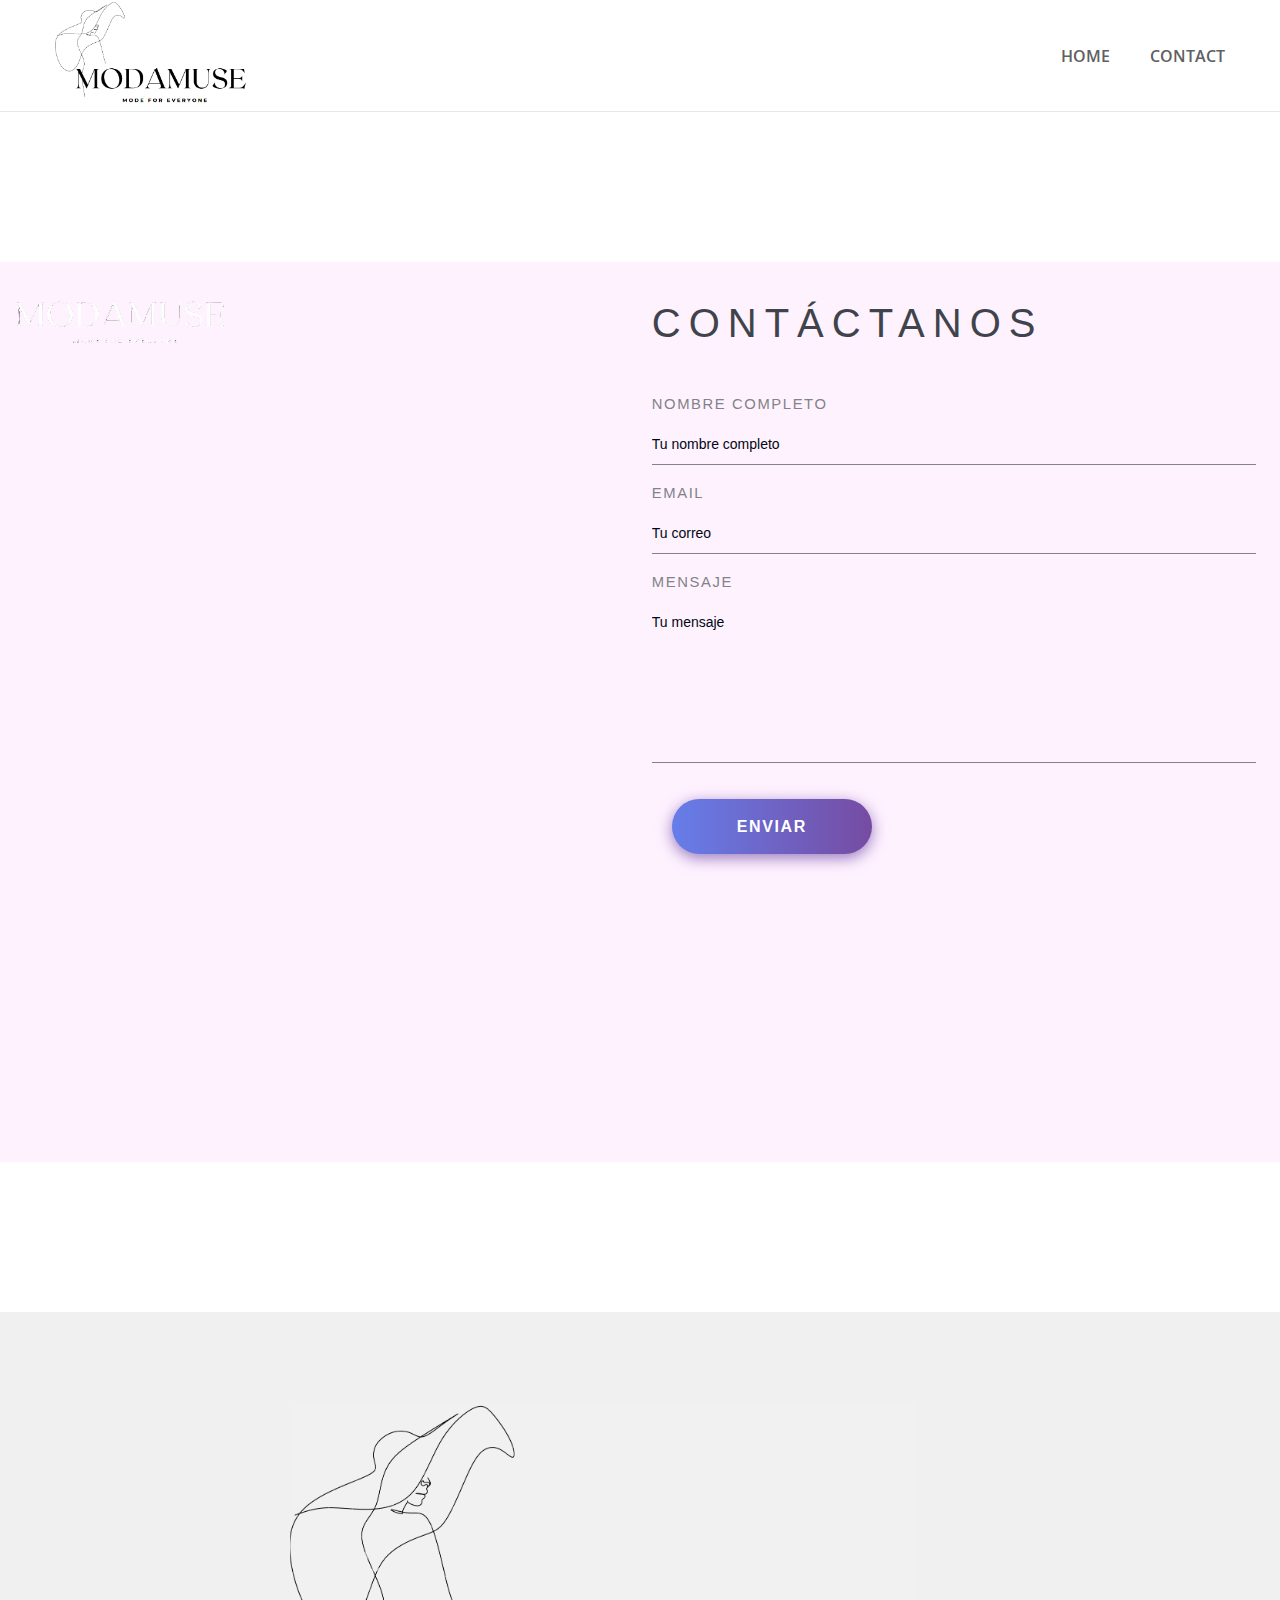
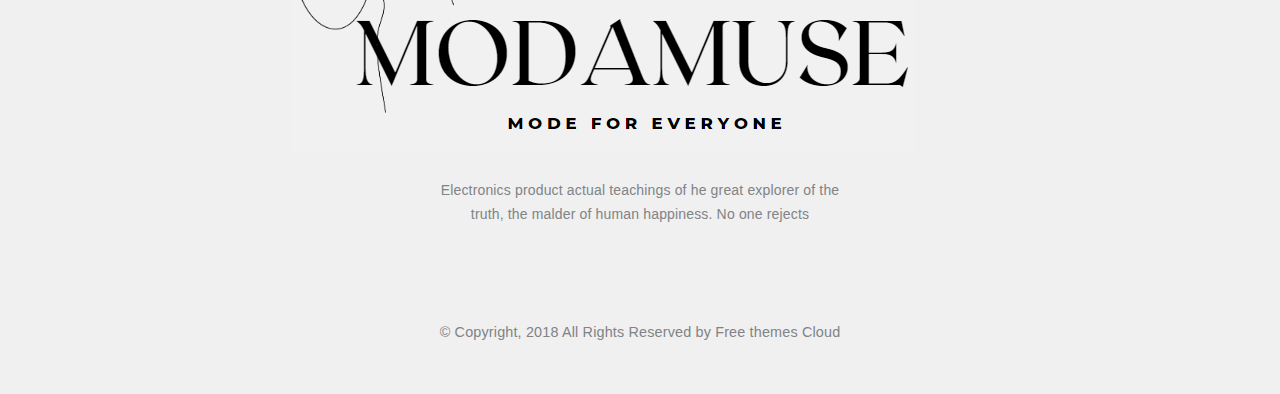
==== commit 4f65a2bb: "Cambios" ====
--- a/contact.html
+++ b/contact.html
@@ -4,7 +4,7 @@
 <head>
     <meta charset="utf-8">
     <meta http-equiv="x-ua-compatible" content="ie=edge">
-    <title>E&E - Electronics eCommerce Bootstrap4 HTML Template</title>
+    <title>Contact</title>
     <meta name="description" content="">
     <meta name="viewport" content="width=device-width, initial-scale=1">
     <!-- Favicon -->
--- a/assets/css/style.css
+++ b/assets/css/style.css
@@ -4919,6 +4919,10 @@
 .hero-slider-one {
   /*-- Arrow --*/
   /*-- Dots --*/ }
+.slicl-slide {
+  margin: 0;
+}
+
   .hero-slider-one .slick-arrow {
     display: none !important;
     width: 44px;
@@ -4987,6 +4991,7 @@
 }
 
 div .row2 {
+  width: 100%;
   position: absolute;
   padding: 60px;
 }
@@ -12120,7 +12125,7 @@
     font-family: 'Jost';
     color: var(--secondary-color);
     }
-  }
+  
   
     #success-msg {
     transition-delay: 3s;
@@ -12164,11 +12169,68 @@
   
   }
   
-  @media (max-width:472px ) {
+  @media (max-width: 472px ) {
       .left-col {
         display: none;
       }
+
   }
+
+
+
+@media (max-width: 789px ) {
+  .row2 {
+    width: 100% !important;
+ padding: 0 !important;
+ right: 30px;
+  margin-bottom: 90px;
+    transform: scale(0.75);
+  }
+
+.other {
+  top: 3px;
+}
+
+}  
+
+@media (max-width: 520px ) {
+  .row2 {
+    width: 100% !important;
+ padding: 0 !important;
+    right: 60px;
+    bottom: 45px;
+    margin-bottom: 0;
+    transform: scale(0.55);
+  }
+}
+
+@media (max-width: 350px) {
+  .row2 {
+    width: 100% !important;
+ padding: 0 !important;
+ right: none;
+
+    margin-bottom: 0;
+    transform: scale(0.45);
+  }
+
+.footer-section img {
+  transform: scale(0.5);
+}
+
+}
+
+@media (max-width: 339px) {
+
+  .row2 {
+    display: none;
+  }
+    
+}
+
+
+
+ 
 
   .separación {
     height: 150px;
